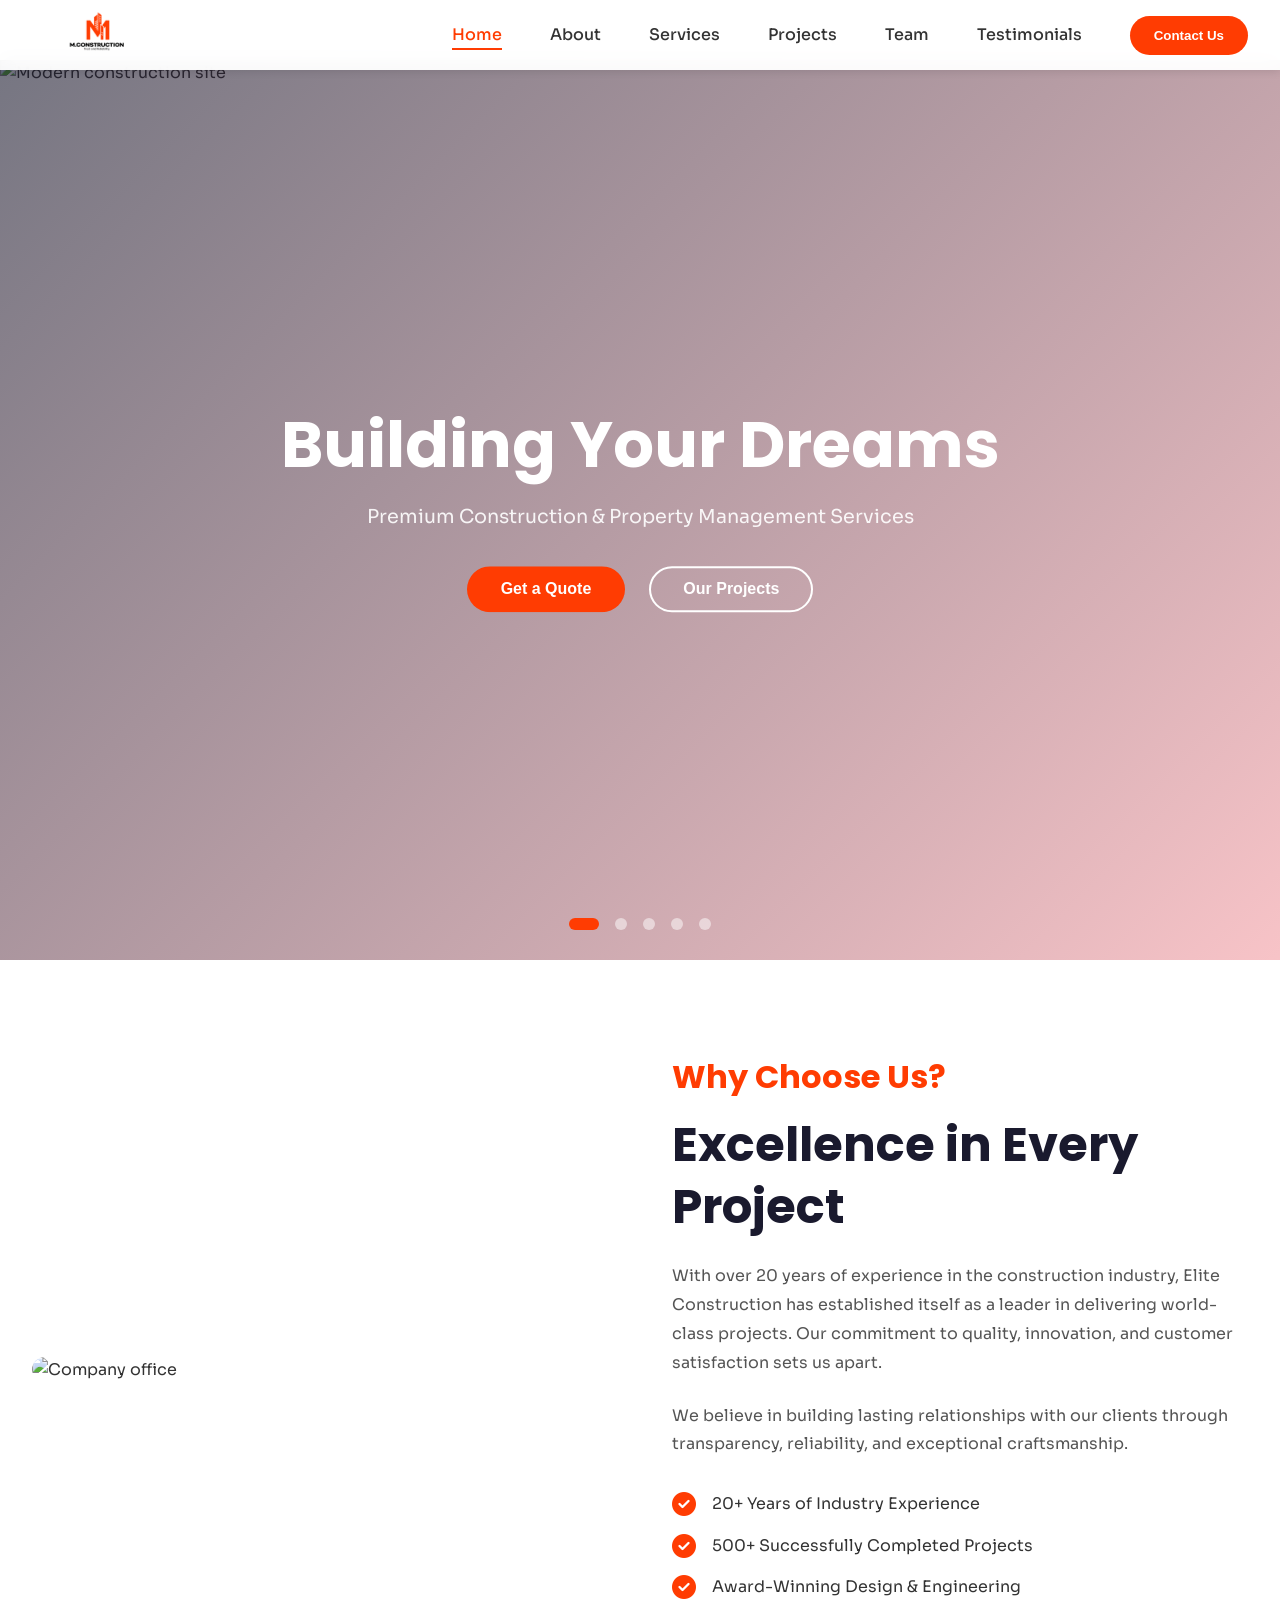
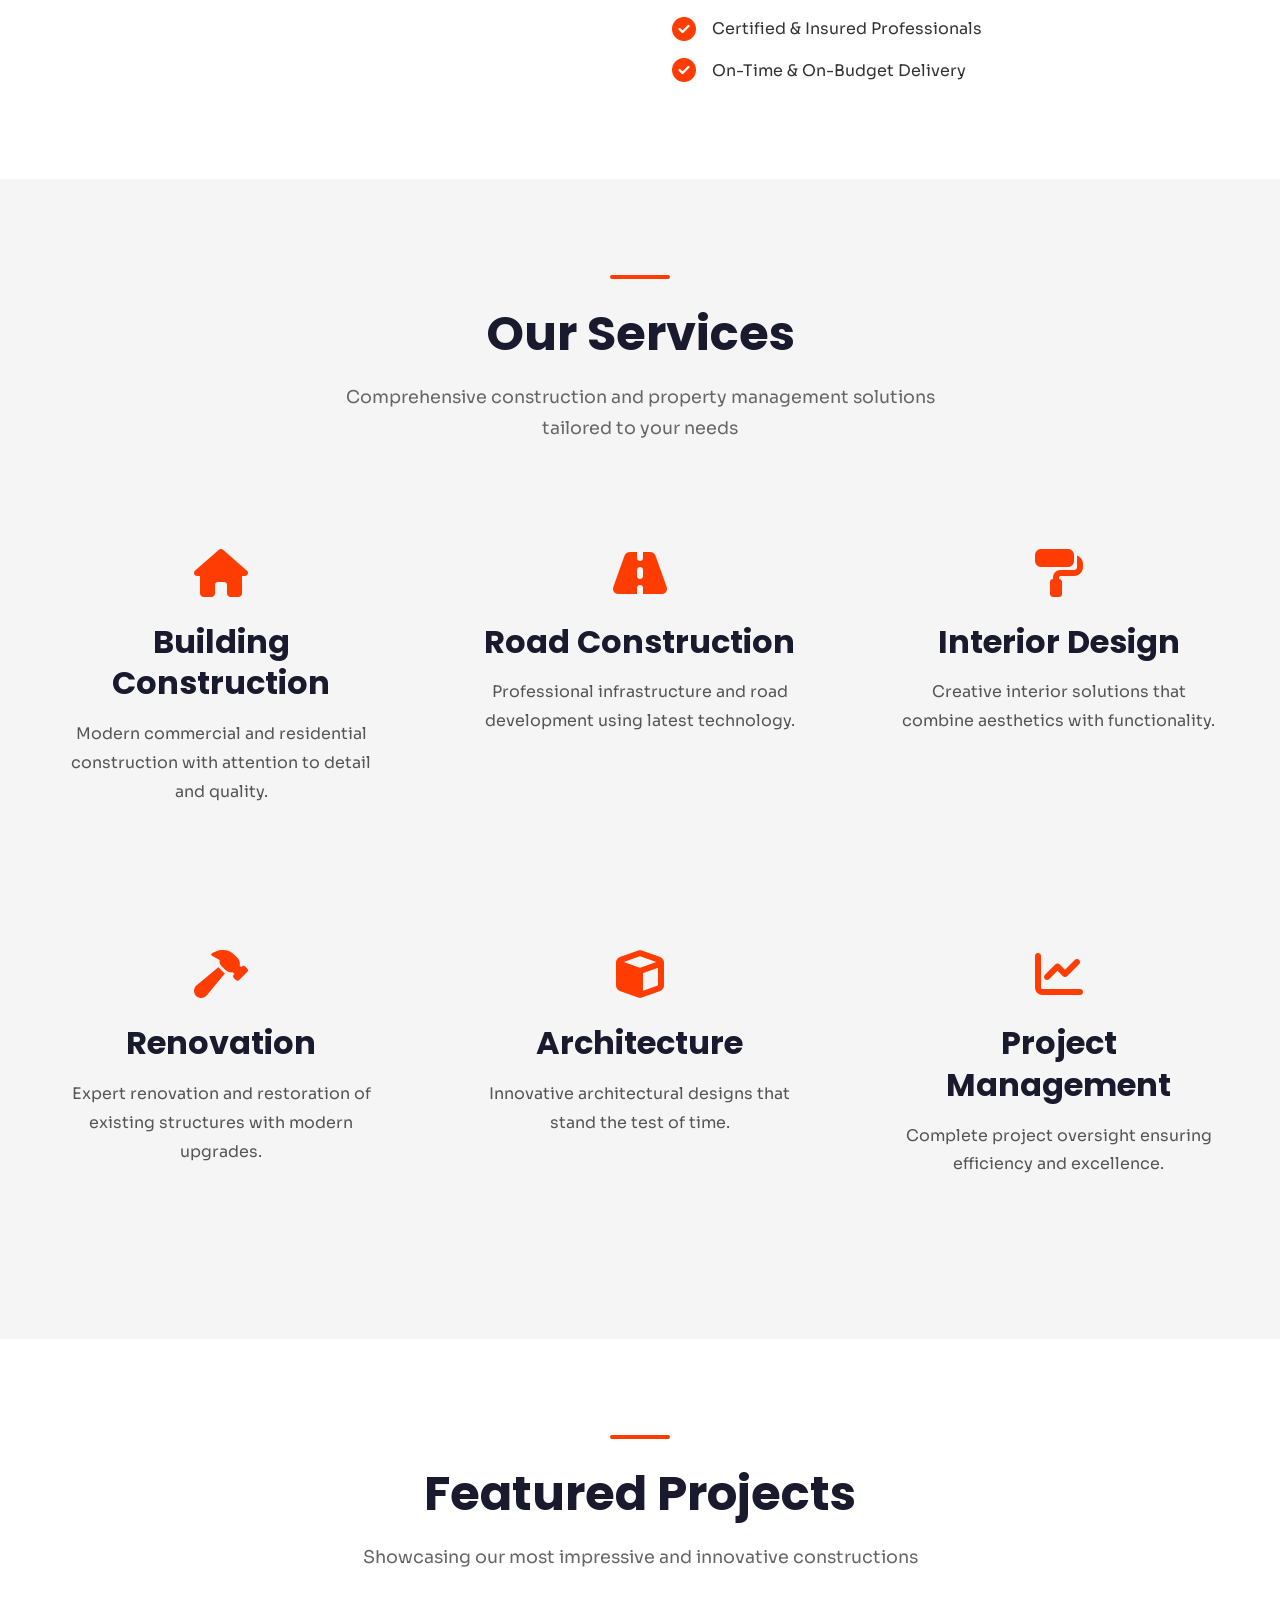
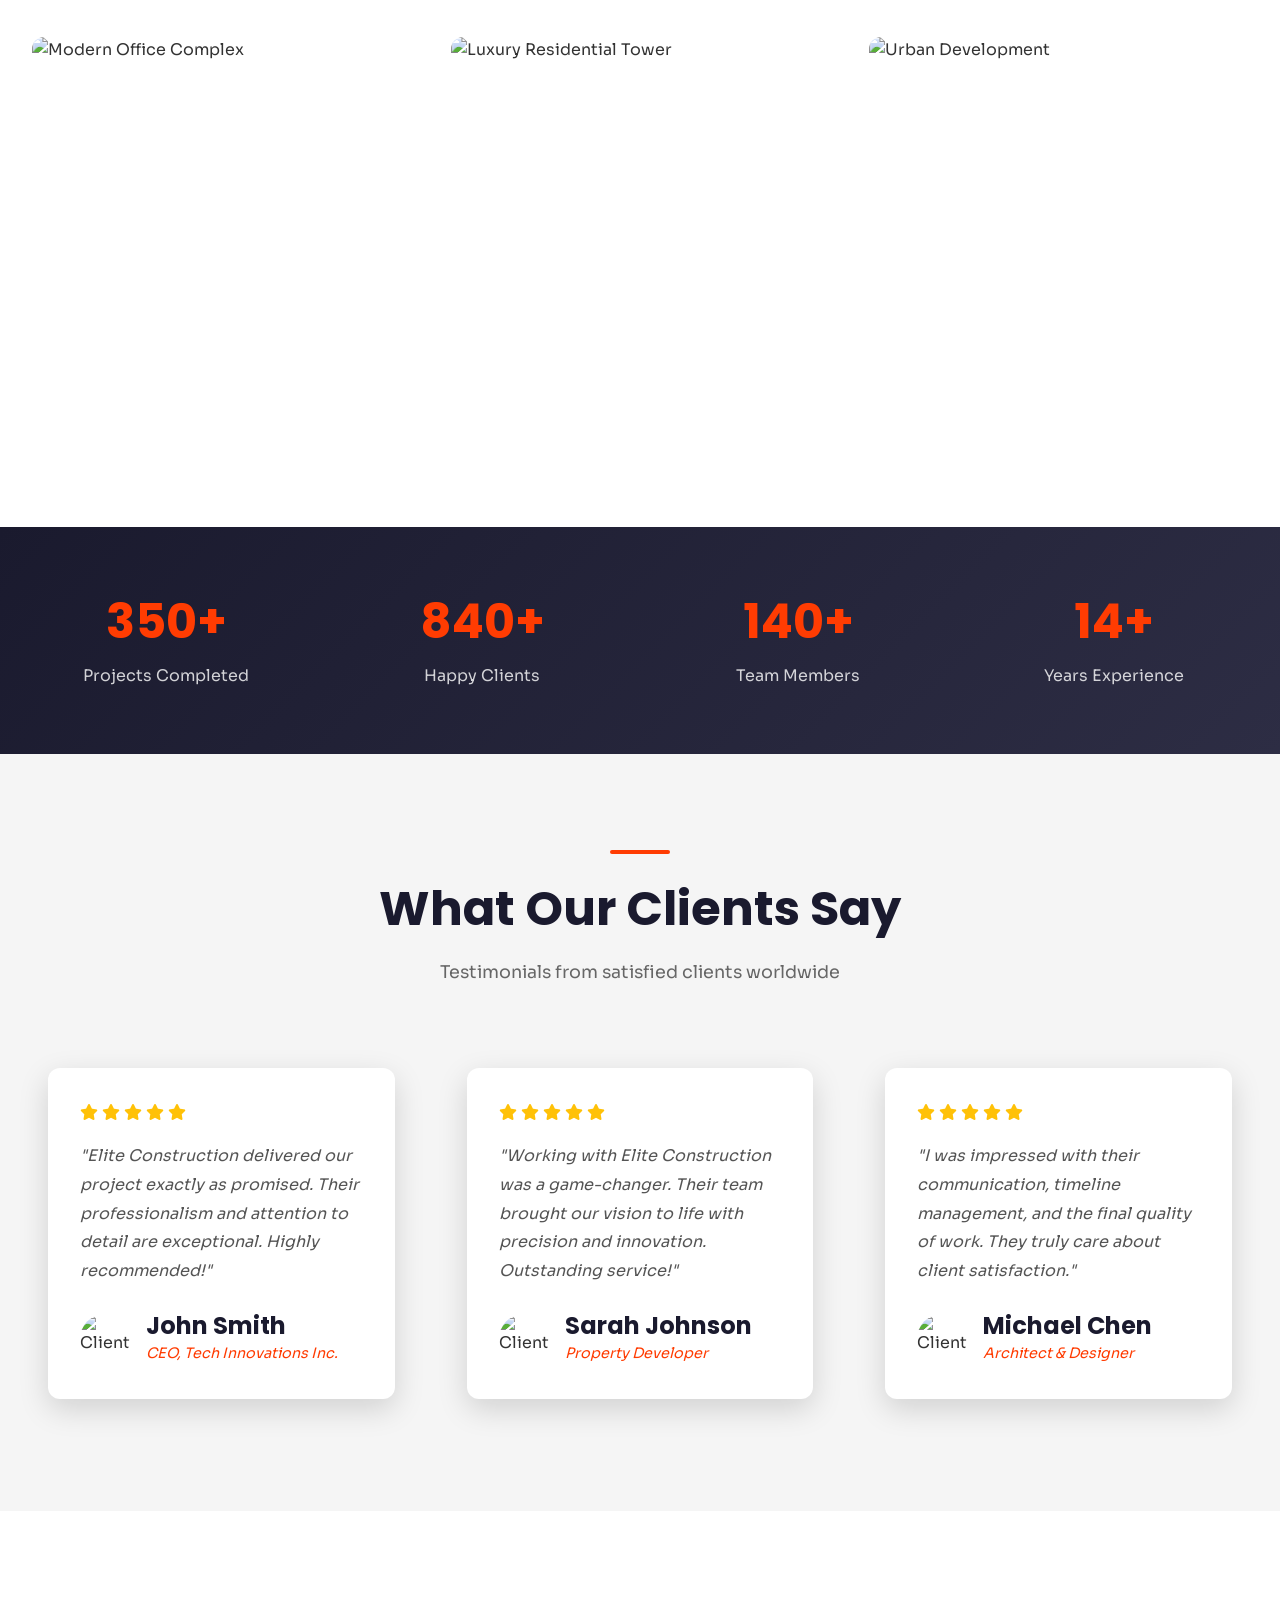
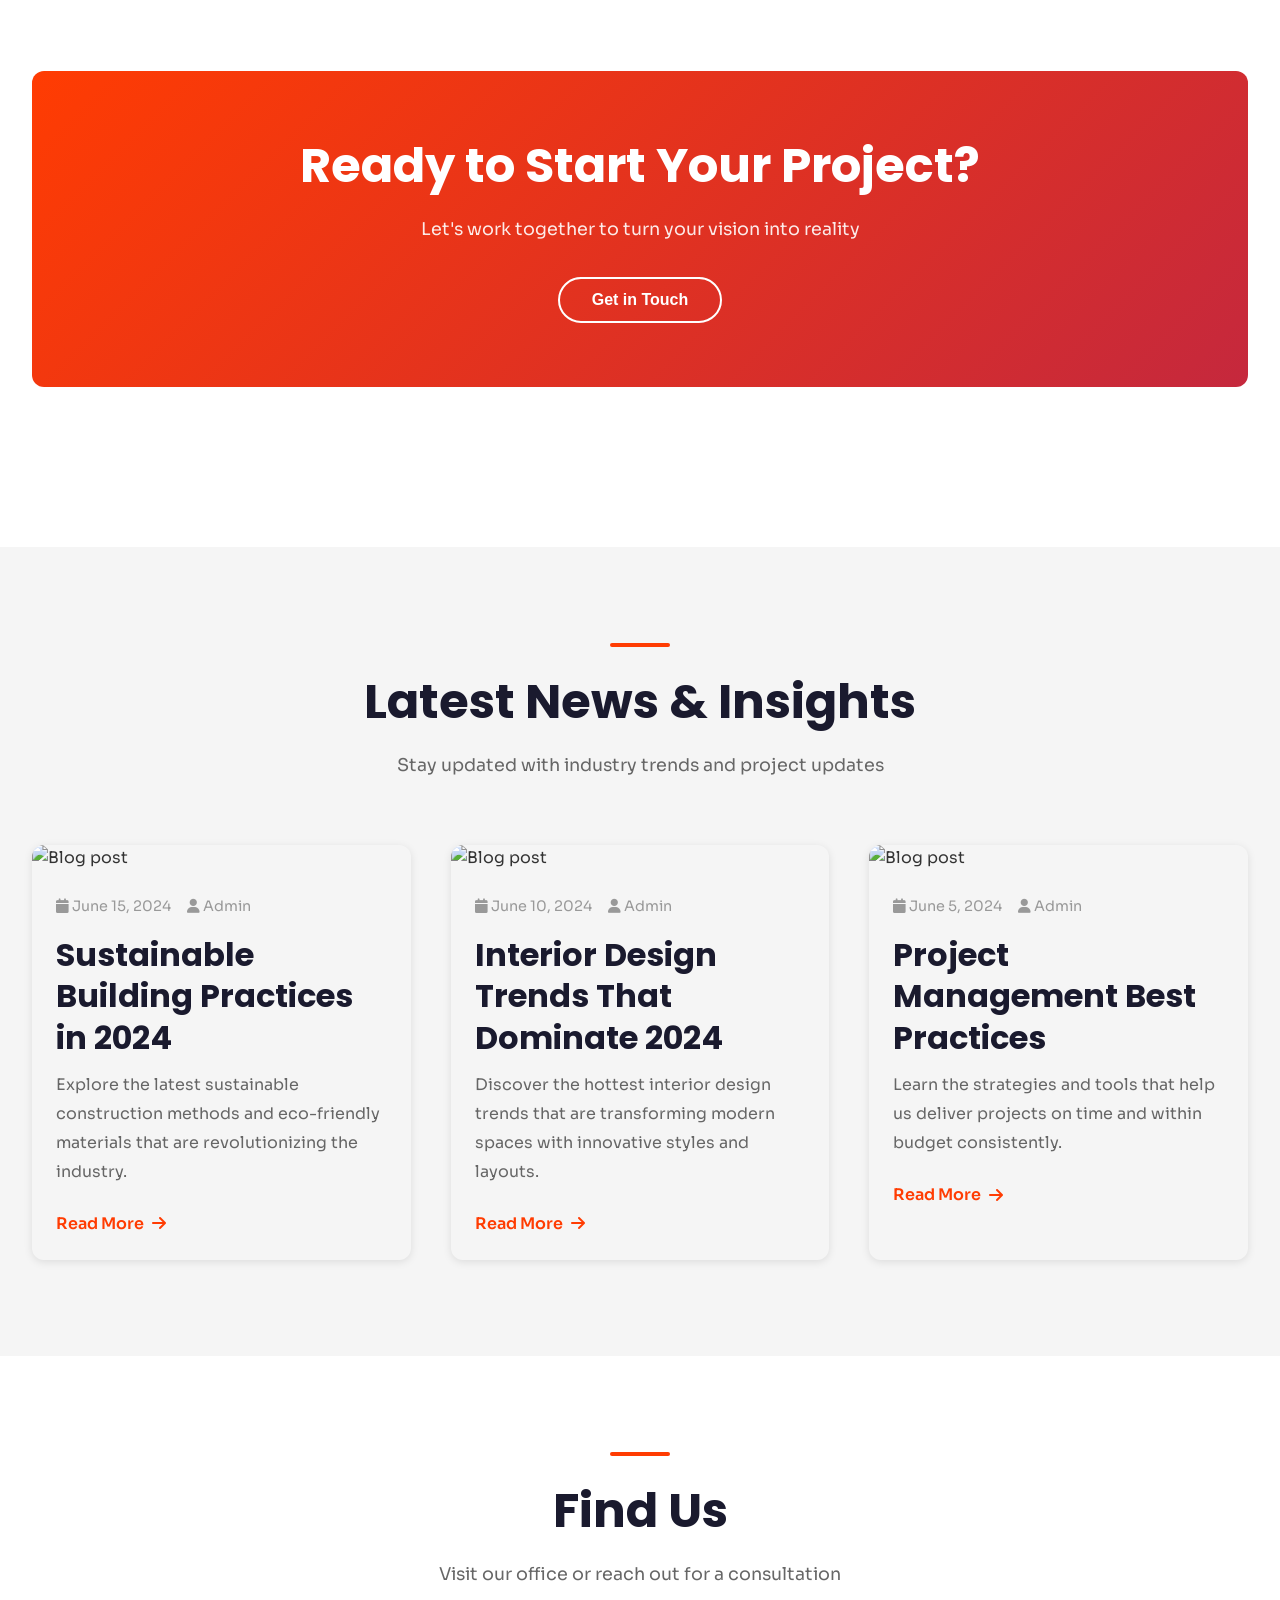
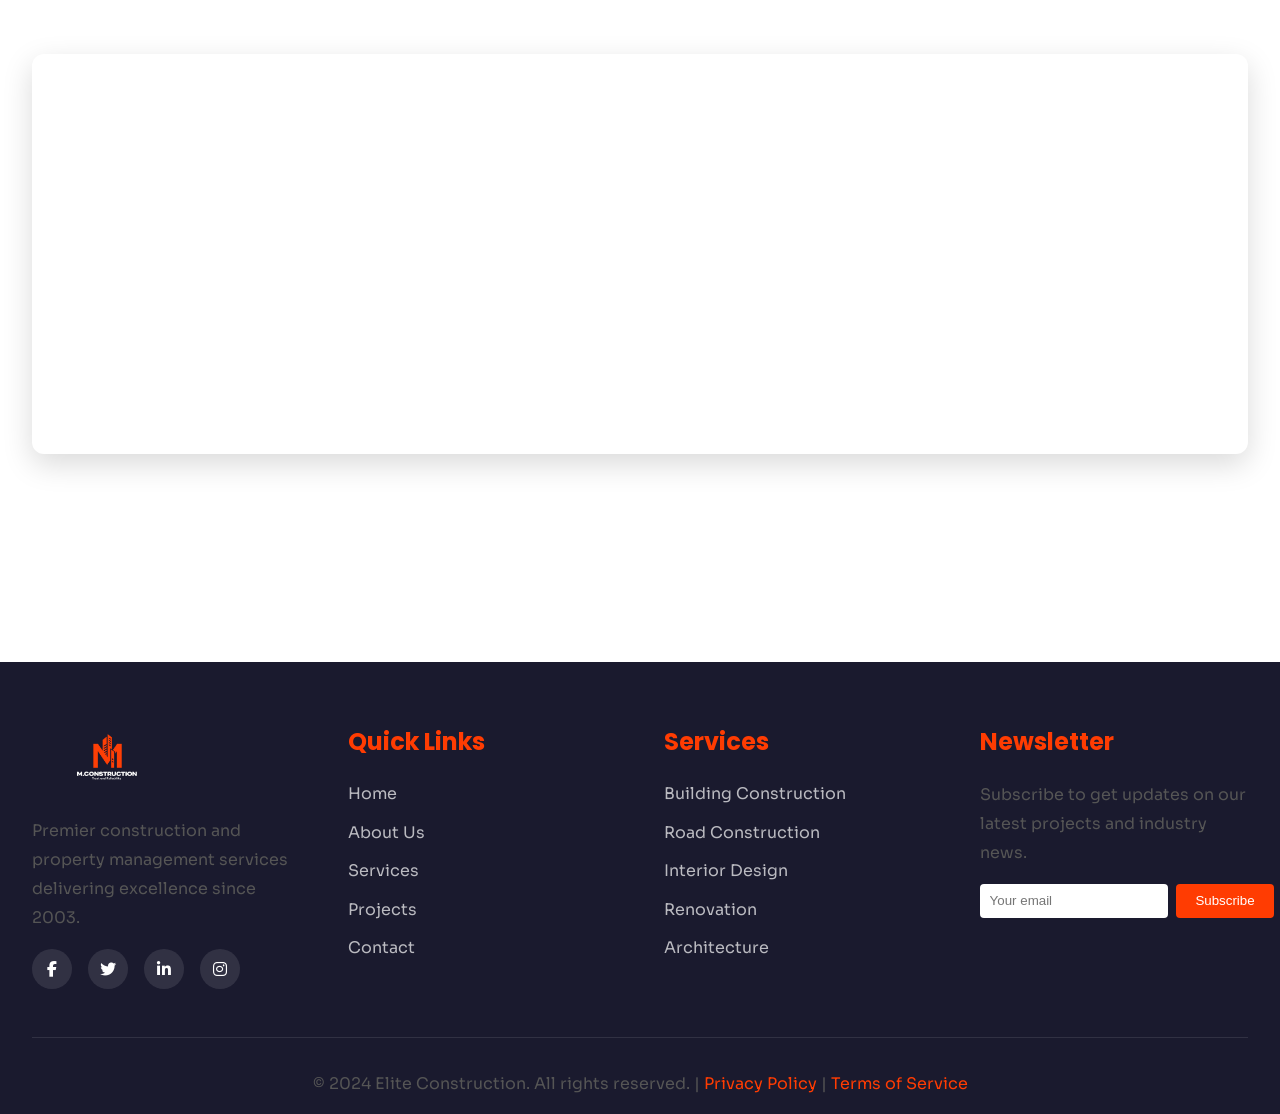
==== index.html @ fd5c70bb "Building a construction company website with a modern design and user-friendly interface. The websit" ====
﻿<!DOCTYPE html>
<html lang="en">
<head>
    <meta charset="UTF-8">
    <meta name="viewport" content="width=device-width, initial-scale=1.0">
    <meta name="description" content="Elite Construction - Premier Construction & Property Management Services">
    <meta name="theme-color" content="#E63946">
    <title>Elite Construction - Premium Building Solutions</title>
    <link rel="preconnect" href="https://fonts.googleapis.com">
    <link rel="preconnect" href="https://fonts.gstatic.com" crossorigin>
    <link href="https://fonts.googleapis.com/css2?family=Poppins:wght@300;400;500;600;700;800&family=Sora:wght@400;500;600;700&display=swap" rel="stylesheet">
    <link rel="stylesheet" href="https://cdnjs.cloudflare.com/ajax/libs/font-awesome/6.4.0/css/all.min.css">
    <link rel="stylesheet" href="css/styles.css">

</head>
<body>
    <!-- Preloader -->
    <div class="preloader">
        <div class="preloader-content">
            <div class="loader"></div>
            <p style="color: var(--primary-color); font-weight: 600;">MConstruction</p>
        </div>
    </div>

    <!-- Navigation -->
    <nav class="navbar">
        <div class="navbar-container">
            <a href="index.html" class="brand-logo" data-page="home" onclick="goToPage('home'); return false;" aria-label="Go to homepage">
                <img class="brand-logo__image" src="images/mconstruction-logo-black.png" alt="Elite Construction Logo">
            </a>
            <ul class="nav-menu" id="navMenu">
                <li><a href="index.html" class="nav-link active" data-page="home" onclick="goToPage('home'); return false;">Home</a></li>
                <li><a href="about.html" class="nav-link" data-page="about" onclick="goToPage('about'); return false;">About</a></li>
                <li><a href="services.html" class="nav-link" data-page="services" onclick="goToPage('services'); return false;">Services</a></li>
                <li><a href="projects.html" class="nav-link" data-page="projects" onclick="goToPage('projects'); return false;">Projects</a></li>
                <li><a href="team.html" class="nav-link" data-page="team" onclick="goToPage('team'); return false;">Team</a></li>
                <li><a href="testimonials.html" class="nav-link" data-page="testimonials" onclick="goToPage('testimonials'); return false;">Testimonials</a></li>
                <li><button class="nav-btn" onclick="goToPage('contact')">Contact Us</button></li>
            </ul>
            <div class="hamburger" id="hamburger">
                <span></span>
                <span></span>
                <span></span>
            </div>
        </div>
    </nav>

    <!-- Home Page -->

    <div id="home" class="page active">
        <!-- Hero Section with Carousel -->
        <section class="hero">
            <div class="carousel">
                <div class="carousel-slide active">
                    <img src="https://images.unsplash.com/photo-1504917595217-e4dc5eda6122?w=1200&h=800&fit=crop" alt="Modern construction site">
                    <div class="carousel-overlay"></div>
                </div>
                <div class="carousel-slide">
                    <img src="https://images.unsplash.com/photo-1486406146926-c627a92ad1ab?w=1200&h=800&fit=crop" alt="Building exterior">
                    <div class="carousel-overlay"></div>
                </div>
                <div class="carousel-slide">
                    <img src="https://images.unsplash.com/photo-1454165804606-c3d57bc86b40?w=1200&h=800&fit=crop" alt="Interior design">
                    <div class="carousel-overlay"></div>
                </div>
                <div class="carousel-slide">
                    <img src="https://images.unsplash.com/photo-1504328345606-18bbc8c9d7d1?w=1200&h=800&fit=crop" alt="Road construction">
                    <div class="carousel-overlay"></div>
                </div>
                <div class="carousel-slide">
                    <img src="https://images.unsplash.com/photo-1581092918056-0c4c3acd3789?w=1200&h=800&fit=crop" alt="Project planning">
                    <div class="carousel-overlay"></div>
                </div>

                <div class="carousel-content">
                    <h1 id="heroTitle">Building Your Dreams</h1>
                    <p id="heroSubtitle">Premium Construction & Property Management Services</p>
                    <div class="carousel-buttons">
                        <button class="btn btn-primary" onclick="goToPage('contact')">Get a Quote</button>
                        <button class="btn btn-secondary" onclick="goToPage('projects')">Our Projects</button>
                    </div>
                </div>

                <div class="carousel-indicators">
                    <span class="indicator active" onclick="currentSlide(0)"></span>
                    <span class="indicator" onclick="currentSlide(1)"></span>
                    <span class="indicator" onclick="currentSlide(2)"></span>
                    <span class="indicator" onclick="currentSlide(3)"></span>
                    <span class="indicator" onclick="currentSlide(4)"></span>
                </div>
            </div>
        </section>

        <!-- About Section -->
        <section class="section">
            <div class="container">
                <div class="about-content reveal">
                    <div class="about-img">
                        <img src="https://images.unsplash.com/photo-1504384308090-c894fdcc538d?w=600&h=600&fit=crop" alt="Company office">
                    </div>
                    <div class="about-text">
                        <h3>Why Choose Us?</h3>
                        <h2>Excellence in Every Project</h2>
                        <p>With over 20 years of experience in the construction industry, Elite Construction has established itself as a leader in delivering world-class projects. Our commitment to quality, innovation, and customer satisfaction sets us apart.</p>
                        <p>We believe in building lasting relationships with our clients through transparency, reliability, and exceptional craftsmanship.</p>
                        <div class="feature-list">
                            <div class="feature-item">
                                <i class="fas fa-check-circle"></i>
                                <span>20+ Years of Industry Experience</span>
                            </div>
                            <div class="feature-item">
                                <i class="fas fa-check-circle"></i>
                                <span>500+ Successfully Completed Projects</span>
                            </div>
                            <div class="feature-item">
                                <i class="fas fa-check-circle"></i>
                                <span>Award-Winning Design & Engineering</span>
                            </div>
                            <div class="feature-item">
                                <i class="fas fa-check-circle"></i>
                                <span>Certified & Insured Professionals</span>
                            </div>
                            <div class="feature-item">
                                <i class="fas fa-check-circle"></i>
                                <span>On-Time & On-Budget Delivery</span>
                            </div>
                        </div>
                    </div>
                </div>
            </div>
        </section>

        <!-- Featured Services -->
        <section class="section" style="background: var(--gray-light);">
            <div class="container">
                <div class="section-title reveal">
                    <h2>Our Services</h2>
                    <p>Comprehensive construction and property management solutions tailored to your needs</p>
                </div>
                <div class="grid-3">
                    <div class="service-card reveal">
                        <i class="fas fa-home service-icon"></i>
                        <h3>Building Construction</h3>
                        <p>Modern commercial and residential construction with attention to detail and quality.</p>
                    </div>
                    <div class="service-card reveal">
                        <i class="fas fa-road service-icon"></i>
                        <h3>Road Construction</h3>
                        <p>Professional infrastructure and road development using latest technology.</p>
                    </div>
                    <div class="service-card reveal">
                        <i class="fas fa-paint-roller service-icon"></i>
                        <h3>Interior Design</h3>
                        <p>Creative interior solutions that combine aesthetics with functionality.</p>
                    </div>
                    <div class="service-card reveal">
                        <i class="fas fa-hammer service-icon"></i>
                        <h3>Renovation</h3>
                        <p>Expert renovation and restoration of existing structures with modern upgrades.</p>
                    </div>
                    <div class="service-card reveal">
                        <i class="fas fa-cube service-icon"></i>
                        <h3>Architecture</h3>
                        <p>Innovative architectural designs that stand the test of time.</p>
                    </div>
                    <div class="service-card reveal">
                        <i class="fas fa-chart-line service-icon"></i>
                        <h3>Project Management</h3>
                        <p>Complete project oversight ensuring efficiency and excellence.</p>
                    </div>
                </div>
            </div>
        </section>

        <!-- Featured Projects -->
        <section class="section">
            <div class="container">
                <div class="section-title reveal">
                    <h2>Featured Projects</h2>
                    <p>Showcasing our most impressive and innovative constructions</p>
                </div>
                <div class="grid-3 reveal">
                    <div class="project-item">
                        <img src="https://images.unsplash.com/photo-1486325212027-8081e485255e?w=400&h=300&fit=crop" alt="Modern Office Complex">
                        <div class="project-overlay">
                            <h3>Modern Office Complex</h3>
                            <p>State-of-the-art commercial building</p>
                            <a href="#" class="project-btn" onclick="openProjectModal('Modern Office Complex', 'https://images.unsplash.com/photo-1486325212027-8081e485255e?w=800&h=600&fit=crop', 'A stunning 50-story commercial complex featuring modern architecture and sustainable design. Completed in 2023.'); return false;">View Details</a>
                        </div>
                    </div>
                    <div class="project-item">
                        <img src="https://images.unsplash.com/photo-1495521821757-a1efb6729352?w=400&h=300&fit=crop" alt="Luxury Residential Tower">
                        <div class="project-overlay">
                            <h3>Luxury Residential Tower</h3>
                            <p>Premium living spaces with world-class amenities</p>
                            <a href="#" class="project-btn" onclick="openProjectModal('Luxury Residential Tower', 'https://images.unsplash.com/photo-1495521821757-a1efb6729352?w=800&h=600&fit=crop', 'An exquisite 35-story residential tower featuring 250 luxury apartments with premium finishes and amenities. Completed in 2023.'); return false;">View Details</a>
                        </div>
                    </div>
                    <div class="project-item">
                        <img src="https://images.unsplash.com/photo-1577010748066-2e0e3f41c580?w=400&h=300&fit=crop" alt="Urban Development">
                        <div class="project-overlay">
                            <h3>Urban Development Zone</h3>
                            <p>Mixed-use development transforming the city</p>
                            <a href="#" class="project-btn" onclick="openProjectModal('Urban Development Zone', 'https://images.unsplash.com/photo-1577010748066-2e0e3f41c580?w=800&h=600&fit=crop', 'A comprehensive urban development project featuring retail, residential, and office spaces. A landmark transformation of the city center. Completed in 2023.'); return false;">View Details</a>
                        </div>
                    </div>
                </div>
                <div class="text-center mt-3 reveal">
                    <button class="btn btn-primary" onclick="goToPage('projects')">View All Projects</button>
                </div>
            </div>
        </section>

        <!-- Statistics Section -->
        <section class="stats">
            <div class="container">
                <div class="stats-grid">
                    <div class="stat-item reveal">
                        <h3><span class="counter" data-target="500">0</span>+</h3>
                        <p>Projects Completed</p>
                    </div>
                    <div class="stat-item reveal">
                        <h3><span class="counter" data-target="1200">0</span>+</h3>
                        <p>Happy Clients</p>
                    </div>
                    <div class="stat-item reveal">
                        <h3><span class="counter" data-target="200">0</span>+</h3>
                        <p>Team Members</p>
                    </div>
                    <div class="stat-item reveal">
                        <h3><span class="counter" data-target="20">0</span>+</h3>
                        <p>Years Experience</p>
                    </div>
                </div>
            </div>
        </section>

        <!-- Testimonials -->
        <section class="section" style="background: var(--gray-light);">
            <div class="container">
                <div class="section-title reveal">
                    <h2>What Our Clients Say</h2>
                    <p>Testimonials from satisfied clients worldwide</p>
                </div>
                <div class="grid-3 reveal">
                    <div class="testimonial-card">
                        <div class="stars">
                            <i class="fas fa-star"></i>
                            <i class="fas fa-star"></i>
                            <i class="fas fa-star"></i>
                            <i class="fas fa-star"></i>
                            <i class="fas fa-star"></i>
                        </div>
                        <p>"Elite Construction delivered our project exactly as promised. Their professionalism and attention to detail are exceptional. Highly recommended!"</p>
                        <div class="testimonial-author">
                            <img src="https://i.pravatar.cc/50?img=1" alt="Client" class="testimonial-avatar">
                            <div class="testimonial-info">
                                <h4>John Smith</h4>
                                <p>CEO, Tech Innovations Inc.</p>
                            </div>
                        </div>
                    </div>
                    <div class="testimonial-card">
                        <div class="stars">
                            <i class="fas fa-star"></i>
                            <i class="fas fa-star"></i>
                            <i class="fas fa-star"></i>
                            <i class="fas fa-star"></i>
                            <i class="fas fa-star"></i>
                        </div>
                        <p>"Working with Elite Construction was a game-changer. Their team brought our vision to life with precision and innovation. Outstanding service!"</p>
                        <div class="testimonial-author">
                            <img src="https://i.pravatar.cc/50?img=2" alt="Client" class="testimonial-avatar">
                            <div class="testimonial-info">
                                <h4>Sarah Johnson</h4>
                                <p>Property Developer</p>
                            </div>
                        </div>
                    </div>
                    <div class="testimonial-card">
                        <div class="stars">
                            <i class="fas fa-star"></i>
                            <i class="fas fa-star"></i>
                            <i class="fas fa-star"></i>
                            <i class="fas fa-star"></i>
                            <i class="fas fa-star"></i>
                        </div>
                        <p>"I was impressed with their communication, timeline management, and the final quality of work. They truly care about client satisfaction."</p>
                        <div class="testimonial-author">
                            <img src="https://i.pravatar.cc/50?img=3" alt="Client" class="testimonial-avatar">
                            <div class="testimonial-info">
                                <h4>Michael Chen</h4>
                                <p>Architect & Designer</p>
                            </div>
                        </div>
                    </div>
                </div>
            </div>
        </section>

        <!-- CTA Banner -->
        <section class="section">
            <div class="container">
                <div class="cta-banner reveal">
                    <h2>Ready to Start Your Project?</h2>
                    <p>Let's work together to turn your vision into reality</p>
                    <button class="btn btn-secondary" onclick="goToPage('contact')">Get in Touch</button>
                </div>
            </div>
        </section>

        <!-- Latest Blog Posts -->
        <section class="section" style="background: var(--gray-light);">
            <div class="container">
                <div class="section-title reveal">
                    <h2>Latest News & Insights</h2>
                    <p>Stay updated with industry trends and project updates</p>
                </div>
                <div class="grid-3 reveal">
                    <div class="blog-card">
                        <img src="https://images.unsplash.com/photo-1504384308090-c894fdcc538d?w=400&h=200&fit=crop" alt="Blog post" class="blog-img">
                        <div class="blog-content">
                            <div class="blog-meta">
                                <span><i class="fas fa-calendar"></i> June 15, 2024</span>
                                <span><i class="fas fa-user"></i> Admin</span>
                            </div>
                            <h3>Sustainable Building Practices in 2024</h3>
                            <p>Explore the latest sustainable construction methods and eco-friendly materials that are revolutionizing the industry.</p>
                            <a href="blog.html" class="read-more" onclick="goToPage('blog'); return false;">Read More <i class="fas fa-arrow-right"></i></a>
                        </div>
                    </div>
                    <div class="blog-card">
                        <img src="https://images.unsplash.com/photo-1454165804606-c3d57bc86b40?w=400&h=200&fit=crop" alt="Blog post" class="blog-img">
                        <div class="blog-content">
                            <div class="blog-meta">
                                <span><i class="fas fa-calendar"></i> June 10, 2024</span>
                                <span><i class="fas fa-user"></i> Admin</span>
                            </div>
                            <h3>Interior Design Trends That Dominate 2024</h3>
                            <p>Discover the hottest interior design trends that are transforming modern spaces with innovative styles and layouts.</p>
                            <a href="blog.html" class="read-more" onclick="goToPage('blog'); return false;">Read More <i class="fas fa-arrow-right"></i></a>
                        </div>
                    </div>
                    <div class="blog-card">
                        <img src="https://images.unsplash.com/photo-1486406146926-c627a92ad1ab?w=400&h=200&fit=crop" alt="Blog post" class="blog-img">
                        <div class="blog-content">
                            <div class="blog-meta">
                                <span><i class="fas fa-calendar"></i> June 5, 2024</span>
                                <span><i class="fas fa-user"></i> Admin</span>
                            </div>
                            <h3>Project Management Best Practices</h3>
                            <p>Learn the strategies and tools that help us deliver projects on time and within budget consistently.</p>
                            <a href="blog.html" class="read-more" onclick="goToPage('blog'); return false;">Read More <i class="fas fa-arrow-right"></i></a>
                        </div>
                    </div>
                </div>
            </div>
        </section>

        <!-- Google Maps -->
        <section class="section">
            <div class="container">
                <div class="section-title reveal">
                    <h2>Find Us</h2>
                    <p>Visit our office or reach out for a consultation</p>
                </div>
                <div style="border-radius: 12px; overflow: hidden; box-shadow: var(--shadow-md); height: 400px; margin-bottom: 3rem;" class="reveal">
                    <iframe src="https://www.google.com/maps/embed?pb=!1m18!1m12!1m3!1d3153.8354345094707!2d-122.41941592346883!3d37.77492857123166!2m3!1f0!2f0!3f0!3m2!1i1024!2i768!4f13.1!3m3!1m2!1s0x80858064f1c6e05b%3A0xf1f8f8f8f8f8f8f8!2sSan%20Francisco%2C%20CA!5e0!3m2!1sen!2sus!4v1234567890" width="100%" height="100%" style="border:none;" allowFullScreen="" loading="lazy"></iframe>
                </div>
            </div>
        </section>
    </div>

    <!-- Footer -->

    <footer class="footer">
        <div class="container">
            <div class="footer-content">
                <div class="footer-section">
                    <a href="index.html" class="footer-logo" onclick="goToPage('home'); return false;" aria-label="Go to homepage">
                        <img class="footer-logo__image" src="images/mconstruction-logo-white.png" alt="Elite Construction Logo">
                    </a>
                    <p>Premier construction and property management services delivering excellence since 2003.</p>
                    <div class="social-links">
                        <a href="#" title="Facebook"><i class="fab fa-facebook-f"></i></a>
                        <a href="#" title="Twitter"><i class="fab fa-twitter"></i></a>
                        <a href="#" title="LinkedIn"><i class="fab fa-linkedin-in"></i></a>
                        <a href="#" title="Instagram"><i class="fab fa-instagram"></i></a>
                    </div>
                </div>

                <div class="footer-section">
                    <h4>Quick Links</h4>
                    <ul>
                        <li><a href="index.html" onclick="goToPage('home'); return false;">Home</a></li>
                        <li><a href="about.html" onclick="goToPage('about'); return false;">About Us</a></li>
                        <li><a href="services.html" onclick="goToPage('services'); return false;">Services</a></li>
                        <li><a href="projects.html" onclick="goToPage('projects'); return false;">Projects</a></li>
                        <li><a href="contact.html" onclick="goToPage('contact'); return false;">Contact</a></li>
                    </ul>
                </div>

                <div class="footer-section">
                    <h4>Services</h4>
                    <ul>
                        <li><a href="#">Building Construction</a></li>
                        <li><a href="#">Road Construction</a></li>
                        <li><a href="#">Interior Design</a></li>
                        <li><a href="#">Renovation</a></li>
                        <li><a href="#">Architecture</a></li>
                    </ul>
                </div>

                <div class="footer-section">
                    <h4>Newsletter</h4>
                    <p>Subscribe to get updates on our latest projects and industry news.</p>
                    <form onsubmit="submitNewsletter(event)" style="display: flex; gap: 0.5rem; margin-top: 1rem;">
                        <input type="email" placeholder="Your email" required style="flex: 1; padding: 0.6rem; border: none; border-radius: 4px;">
                        <button type="submit" style="background: var(--primary-color); color: white; border: none; padding: 0.6rem 1.2rem; border-radius: 4px; cursor: pointer; transition: var(--transition);" onmouseover="this.transform='scale(1.05)'" onmouseout="this.transform='scale(1)'">Subscribe</button>
                    </form>
                </div>
            </div>

            <div class="footer-bottom">
                <p>&copy; 2024 Elite Construction. All rights reserved. | <a href="#" style="color: var(--primary-color); text-decoration: none;">Privacy Policy</a> | <a href="#" style="color: var(--primary-color); text-decoration: none;">Terms of Service</a></p>
            </div>
        </div>
    </footer>

    <!-- Project Modal -->
    <div id="projectModal" class="modal">
        <div class="modal-content">
            <div class="modal-header">
                <h2 id="modalTitle">Project Title</h2>
                <button class="modal-close" onclick="closeProjectModal()">Ã—</button>
            </div>
            <div class="modal-body">
                <img id="modalImage" src="" alt="Project" style="width: 100%; border-radius: 8px; margin-bottom: 1.5rem;">
                <p id="modalDescription">Project description goes here.</p>
                <div style="display: flex; gap: 1rem; margin-top: 2rem;">
                    <button class="btn btn-primary" onclick="closeProjectModal()">Close</button>
                    <button class="btn btn-secondary" style="background: transparent; color: var(--primary-color); border-color: var(--primary-color);" onclick="goToPage('contact'); closeProjectModal();">Get Quote</button>
                </div>
            </div>
        </div>
    </div>

    <!-- Back to Top Button -->
    <div class="back-to-top" onclick="scrollToTop()">
        <i class="fas fa-chevron-up"></i>
    </div>

    <script src="js/script.js"></script>
</body>
</html>
---- css/styles.css ----
﻿* {
            margin: 0;
            padding: 0;
            box-sizing: border-box;
        }

        :root {
            --primary-color: #FF3C02;
            --dark-color: #1a1a2e;
            --light-color: #ffffff;
            --gray-light: #f5f5f5;
            --gray-dark: #333333;
            --accent-color: #00d4ff;
            --shadow-sm: 0 2px 8px rgba(0,0,0,0.1);
            --shadow-md: 0 10px 30px rgba(0,0,0,0.15);
            --shadow-lg: 0 20px 50px rgba(0,0,0,0.2);
            --transition: all 0.3s cubic-bezier(0.4, 0, 0.2, 1);
        }

        html {
            scroll-behavior: smooth;
        }

        body {
            font-family: 'Sora', sans-serif;
            color: var(--gray-dark);
            background-color: var(--light-color);
            overflow-x: hidden;
            line-height: 1.6;
        }

        /* Typography */
        h1, h2, h3, h4, h5, h6 {
            font-family: 'Poppins', sans-serif;
            font-weight: 700;
            line-height: 1.3;
        }

        h1 { font-size: clamp(2.5rem, 8vw, 4rem); }
        h2 { font-size: clamp(2rem, 6vw, 3rem); }
        h3 { font-size: clamp(1.5rem, 4vw, 2rem); }
        h4 { font-size: 1.5rem; }
        h5 { font-size: 1.25rem; }
        h6 { font-size: 1rem; }

        p {
            font-size: 1rem;
            line-height: 1.8;
            color: #555;
        }

        /* Loading Preloader */
        .preloader {
            position: fixed;
            top: 0;
            left: 0;
            width: 100%;
            height: 100%;
            background: var(--light-color);
            display: flex;
            align-items: center;
            justify-content: center;
            z-index: 9999;
            animation: fadeOut 0.5s ease-in-out 1.5s forwards;
        }

        .preloader-content {
            text-align: center;
        }

        .loader {
            width: 60px;
            height: 60px;
            border: 4px solid var(--gray-light);
            border-top-color: var(--primary-color);
            border-radius: 50%;
            animation: spin 1s linear infinite;
            margin: 0 auto 20px;
        }

        @keyframes spin {
            to { transform: rotate(360deg); }
        }

        @keyframes fadeOut {
            to {
                opacity: 0;
                visibility: hidden;
            }
        }

        /* Navbar */
        .navbar {
            position: fixed;
            top: 0;
            left: 0;
            width: 100%;
            background: rgba(255, 255, 255, 0.95);
            backdrop-filter: blur(10px);
            padding: 0;
            z-index: 1000;
            box-shadow: var(--shadow-sm);
            transition: var(--transition);
        }

        .navbar.scrolled {
            background: rgba(255, 255, 255, 0.98);
            /* padding: 0.2rem 0; */
            box-shadow: var(--shadow-md);
        }

        .navbar-container {
            max-width: 1400px;
            margin: 0 auto;
            padding: 0 2rem;
            display: flex;
            justify-content: space-between;
            align-items: center;
        }

        .brand-logo {
            width: 130px;
            min-height: 70px;
            display: flex;
            align-items: center;
            justify-content: center;
            flex-shrink: 0;
            cursor: pointer;
            text-decoration: none;
            transition: var(--transition);
        }

        .brand-logo:hover {
            transform: translateY(-2px);
        }

        .brand-logo__image {
            display: block;
            width: 100%;
            max-width: 118px;
            max-height: 58px;
            object-fit: contain;
        }

        .nav-menu {
            display: flex;
            list-style: none;
            gap: 3rem;
            align-items: center;
        }

        .nav-link {
            text-decoration: none;
            color: var(--gray-dark);
            font-weight: 500;
            position: relative;
            transition: var(--transition);
        }

        .nav-link::after {
            content: '';
            position: absolute;
            bottom: -5px;
            left: 0;
            width: 0;
            height: 2px;
            background: var(--primary-color);
            transition: width 0.3s ease;
        }

        .nav-link:hover,
        .nav-link.active {
            color: var(--primary-color);
        }

        .nav-link.active::after,
        .nav-link:hover::after {
            width: 100%;
        }

        .nav-btn {
            background: var(--primary-color);
            color: white;
            padding: 0.75rem 1.5rem;
            border-radius: 50px;
            text-decoration: none;
            font-weight: 600;
            transition: var(--transition);
            border: none;
            cursor: pointer;
        }

        .nav-btn:hover {
            transform: translateY(-2px);
            box-shadow: 0 10px 25px rgba(230, 57, 70, 0.3);
        }

        .hamburger {
            display: none;
            flex-direction: column;
            cursor: pointer;
            gap: 0.5rem;
        }

        .hamburger span {
            width: 25px;
            height: 3px;
            background: var(--gray-dark);
            border-radius: 2px;
            transition: var(--transition);
        }

        .hamburger.active span:nth-child(1) {
            transform: rotate(45deg) translate(8px, 8px);
        }

        .hamburger.active span:nth-child(2) {
            opacity: 0;
        }

        .hamburger.active span:nth-child(3) {
            transform: rotate(-45deg) translate(7px, -7px);
        }

        /* Main Sections */
        .page {
            display: none;
            animation: fadeIn 0.5s ease-in;
        }

        .page.active {
            display: block;
        }

        @keyframes fadeIn {
            from { opacity: 0; }
            to { opacity: 1; }
        }

        /* Hero Section */
        .hero {
            position: relative;
            height: 100vh;
            overflow: hidden;
            margin-top: 60px;
        }

        .carousel {
            position: relative;
            width: 100%;
            height: 100%;
        }

        .carousel-slide {
            position: absolute;
            width: 100%;
            height: 100%;
            opacity: 0;
            transition: opacity 0.8s ease-in-out;
        }

        .carousel-slide.active {
            opacity: 1;
        }

        .carousel-slide img {
            width: 100%;
            height: 100%;
            object-fit: cover;
        }

        .carousel-overlay {
            position: absolute;
            top: 0;
            left: 0;
            width: 100%;
            height: 100%;
            background: linear-gradient(135deg, rgba(26, 26, 46, 0.6) 0%, rgba(230, 57, 70, 0.3) 100%);
        }

        .carousel-content {
            position: absolute;
            top: 50%;
            left: 50%;
            transform: translate(-50%, -50%);
            text-align: center;
            color: white;
            width: 90%;
            max-width: 800px;
            z-index: 10;
            animation: slideUp 0.8s ease-out;
        }

        @keyframes slideUp {
            from {
                opacity: 0;
                transform: translate(-50%, -40%);
            }
            to {
                opacity: 1;
                transform: translate(-50%, -50%);
            }
        }

        .carousel-content h1 {
            color: white;
            margin-bottom: 1rem;
            font-size: clamp(2rem, 8vw, 4rem);
            line-height: 1.2;
        }

        .carousel-content p {
            color: rgba(255, 255, 255, 0.9);
            font-size: 1.2rem;
            margin-bottom: 2rem;
        }

        .carousel-buttons {
            display: flex;
            gap: 1.5rem;
            justify-content: center;
            flex-wrap: wrap;
        }

        .btn {
            padding: 0.75rem 2rem;
            border-radius: 50px;
            text-decoration: none;
            font-weight: 600;
            transition: var(--transition);
            border: 2px solid transparent;
            cursor: pointer;
            font-size: 1rem;
            display: inline-block;
        }

        .btn-primary {
            background: var(--primary-color);
            color: white;
        }

        .btn-primary:hover {
            transform: translateY(-3px);
            box-shadow: 0 15px 35px rgba(230, 57, 70, 0.4);
        }

        .btn-secondary {
            background: transparent;
            color: white;
            border-color: white;
        }

        .btn-secondary:hover {
            background: white;
            color: var(--primary-color);
        }

        .carousel-indicators {
            position: absolute;
            bottom: 30px;
            left: 50%;
            transform: translateX(-50%);
            display: flex;
            gap: 1rem;
            z-index: 10;
        }

        .indicator {
            width: 12px;
            height: 12px;
            border-radius: 50%;
            background: rgba(255, 255, 255, 0.5);
            cursor: pointer;
            transition: var(--transition);
        }

        .indicator.active {
            background: var(--primary-color);
            width: 30px;
            border-radius: 6px;
        }

        /* Container */
        .container {
            max-width: 1400px;
            margin: 0 auto;
            padding: 0 2rem;
        }

        .section {
            padding: 6rem 0;
        }

        .section-title {
            text-align: center;
            margin-bottom: 4rem;
        }

        .section-title h2 {
            margin-bottom: 1rem;
            color: var(--dark-color);
        }

        .section-title p {
            font-size: 1.1rem;
            color: #666;
            max-width: 600px;
            margin: 0 auto;
        }

        .section-title::before {
            content: '';
            display: block;
            width: 60px;
            height: 4px;
            background: var(--primary-color);
            margin: 0 auto 1.5rem;
            border-radius: 2px;
        }

        /* Reveal Animation */
        .reveal {
            opacity: 0;
            transform: translateY(30px);
            transition: var(--transition);
        }

        .reveal.show {
            opacity: 1;
            transform: translateY(0);
        }

        /* Grid Layouts */
        .grid-2 {
            display: grid;
            grid-template-columns: repeat(auto-fit, minmax(300px, 1fr));
            gap: 2rem;
        }

        .grid-3 {
            display: grid;
            grid-template-columns: repeat(auto-fit, minmax(280px, 1fr));
            gap: 2.5rem;
        }

        .grid-4 {
            display: grid;
            grid-template-columns: repeat(auto-fit, minmax(250px, 1fr));
            gap: 2rem;
        }

        /* Cards */
        .card {
            background: var(--light-color);
            border-radius: 12px;
            overflow: hidden;
            box-shadow: var(--shadow-sm);
            transition: var(--transition);
        }

        .card:hover {
            transform: translateY(-5px);
            box-shadow: var(--shadow-lg);
        }

        .card-img {
            width: 100%;
            height: 250px;
            object-fit: cover;
            transition: var(--transition);
        }

        .card:hover .card-img {
            transform: scale(1.05);
        }

        .card-content {
            padding: 2rem;
        }

        .card-title {
            margin-bottom: 0.5rem;
            color: var(--dark-color);
        }

        .card-text {
            color: #666;
            margin-bottom: 1.5rem;
        }

        /* Service Cards */
        .service-card {
            text-align: center;
            padding: 2.5rem 2rem;
            border-radius: 12px;
            background: var(--gray-light);
            transition: var(--transition);
        }

        .service-card:hover {
            background: var(--light-color);
            box-shadow: var(--shadow-lg);
            transform: translateY(-8px);
        }

        .service-icon {
            font-size: 3rem;
            color: var(--primary-color);
            margin-bottom: 1.5rem;
            transition: var(--transition);
        }

        .service-card:hover .service-icon {
            transform: scale(1.1) rotate(5deg);
        }

        .service-card h3 {
            margin-bottom: 1rem;
            color: var(--dark-color);
        }

        .service-card p {
            margin-bottom: 1.5rem;
        }

        /* About Section */
        .about-content {
            display: grid;
            grid-template-columns: 1fr 1fr;
            gap: 4rem;
            align-items: center;
        }

        .about-img {
            position: relative;
            overflow: hidden;
            border-radius: 12px;
        }

        .about-img img {
            width: 100%;
            height: auto;
            display: block;
            border-radius: 12px;
        }

        .about-img::before {
            content: '';
            position: absolute;
            top: -50%;
            right: -50%;
            width: 300px;
            height: 300px;
            background: var(--primary-color);
            border-radius: 50%;
            opacity: 0.1;
            z-index: 0;
        }

        .about-text h3 {
            color: var(--primary-color);
            margin-bottom: 1rem;
        }

        .about-text h2 {
            margin-bottom: 1.5rem;
            color: var(--dark-color);
        }

        .about-text p {
            margin-bottom: 1.5rem;
        }

        .feature-list {
            display: flex;
            flex-direction: column;
            gap: 1rem;
            margin-top: 2rem;
        }

        .feature-item {
            display: flex;
            align-items: center;
            gap: 1rem;
        }

        .feature-item i {
            color: var(--primary-color);
            font-size: 1.5rem;
            flex-shrink: 0;
        }

        /* Stats Section */
        .stats {
            background: linear-gradient(135deg, var(--dark-color) 0%, #2d2d44 100%);
            color: white;
            padding: 4rem 0;
        }

        .stats-grid {
            display: grid;
            grid-template-columns: repeat(auto-fit, minmax(200px, 1fr));
            gap: 3rem;
            text-align: center;
        }

        .stat-item h3 {
            font-size: 3rem;
            margin-bottom: 0.5rem;
            color: var(--primary-color);
        }

        .stat-item p {
            color: rgba(255, 255, 255, 0.8);
        }

        .counter {
            font-size: 3rem;
            font-weight: 700;
            color: var(--primary-color);
        }

        /* Testimonials */
        .testimonial-card {
            background: var(--light-color);
            padding: 2rem;
            border-radius: 12px;
            box-shadow: var(--shadow-md);
            margin: 1rem;
        }

        .testimonial-card p {
            margin-bottom: 1.5rem;
            font-style: italic;
            color: #555;
        }

        .testimonial-author {
            display: flex;
            align-items: center;
            gap: 1rem;
        }

        .testimonial-avatar {
            width: 50px;
            height: 50px;
            border-radius: 50%;
            object-fit: cover;
        }

        .testimonial-info h4 {
            margin: 0;
            color: var(--dark-color);
        }

        .testimonial-info p {
            margin: 0;
            font-size: 0.9rem;
            color: var(--primary-color);
        }

        .stars {
            color: #ffc107;
            margin-bottom: 1rem;
        }

        /* Team */
        .team-card {
            text-align: center;
            transition: var(--transition);
        }

        .team-img {
            position: relative;
            overflow: hidden;
            border-radius: 12px;
            margin-bottom: 1.5rem;
            height: 300px;
        }

        .team-img img {
            width: 100%;
            height: 100%;
            object-fit: cover;
        }

        .team-img::after {
            content: '';
            position: absolute;
            top: 0;
            left: 0;
            width: 100%;
            height: 100%;
            background: linear-gradient(135deg, rgba(230, 57, 70, 0.8) 0%, transparent 100%);
            opacity: 0;
            transition: var(--transition);
        }

        .team-card:hover .team-img::after {
            opacity: 1;
        }

        .team-social {
            position: absolute;
            bottom: -50px;
            left: 50%;
            transform: translateX(-50%);
            display: flex;
            gap: 1rem;
            transition: var(--transition);
        }

        .team-card:hover .team-social {
            bottom: 20px;
        }

        .team-social a {
            width: 40px;
            height: 40px;
            background: white;
            border-radius: 50%;
            display: flex;
            align-items: center;
            justify-content: center;
            color: var(--primary-color);
            text-decoration: none;
            transition: var(--transition);
        }

        .team-social a:hover {
            background: var(--primary-color);
            color: white;
        }

        .team-card h4 {
            margin-bottom: 0.5rem;
            color: var(--dark-color);
        }

        .team-card p {
            color: var(--primary-color);
            font-weight: 600;
        }

        /* Projects Section */
        .filter-buttons {
            display: flex;
            justify-content: center;
            gap: 1rem;
            margin-bottom: 3rem;
            flex-wrap: wrap;
        }

        .filter-btn {
            background: var(--gray-light);
            color: var(--gray-dark);
            border: 2px solid transparent;
            padding: 0.6rem 1.5rem;
            border-radius: 50px;
            cursor: pointer;
            font-weight: 600;
            transition: var(--transition);
        }

        .filter-btn:hover,
        .filter-btn.active {
            background: var(--primary-color);
            color: white;
        }

        .project-item {
            position: relative;
            overflow: hidden;
            border-radius: 12px;
            height: 300px;
        }

        .project-item img {
            width: 100%;
            height: 100%;
            object-fit: cover;
            transition: var(--transition);
        }

        .project-overlay {
            position: absolute;
            top: 0;
            left: 0;
            width: 100%;
            height: 100%;
            background: rgba(26, 26, 46, 0.8);
            opacity: 0;
            transition: var(--transition);
            display: flex;
            align-items: center;
            justify-content: center;
            flex-direction: column;
            gap: 1rem;
        }

        .project-item:hover {
            transform: scale(1.05);
        }

        .project-item:hover .project-overlay {
            opacity: 1;
        }

        .project-overlay h3 {
            color: white;
            text-align: center;
        }

        .project-overlay p {
            color: rgba(255, 255, 255, 0.8);
            text-align: center;
        }

        .project-btn {
            background: var(--primary-color);
            color: white;
            padding: 0.6rem 1.5rem;
            border-radius: 50px;
            text-decoration: none;
            font-size: 0.9rem;
            transition: var(--transition);
        }

        .project-btn:hover {
            transform: scale(1.1);
        }

        /* Modal */
        .modal {
            display: none;
            position: fixed;
            top: 0;
            left: 0;
            width: 100%;
            height: 100%;
            background: rgba(0, 0, 0, 0.8);
            z-index: 5000;
            align-items: center;
            justify-content: center;
            animation: fadeIn 0.3s ease;
        }

        .modal.active {
            display: flex;
        }

        .modal-content {
            background: white;
            border-radius: 12px;
            max-width: 800px;
            width: 90%;
            max-height: 90vh;
            overflow-y: auto;
            animation: slideUp 0.3s ease;
        }

        .modal-header {
            padding: 2rem;
            border-bottom: 1px solid var(--gray-light);
            display: flex;
            justify-content: space-between;
            align-items: center;
        }

        .modal-header h2 {
            margin: 0;
        }

        .modal-close {
            background: none;
            border: none;
            font-size: 2rem;
            cursor: pointer;
            color: var(--gray-dark);
            transition: var(--transition);
        }

        .modal-close:hover {
            color: var(--primary-color);
        }

        .modal-body {
            padding: 2rem;
        }

        /* Form */
        .form-group {
            margin-bottom: 1.5rem;
        }

        .form-group label {
            display: block;
            margin-bottom: 0.5rem;
            font-weight: 600;
            color: var(--dark-color);
        }

        .form-group input,
        .form-group textarea,
        .form-group select {
            width: 100%;
            padding: 0.8rem;
            border: 2px solid var(--gray-light);
            border-radius: 8px;
            font-family: 'Sora', sans-serif;
            font-size: 1rem;
            transition: var(--transition);
        }

        .form-group input:focus,
        .form-group textarea:focus,
        .form-group select:focus {
            outline: none;
            border-color: var(--primary-color);
            box-shadow: 0 0 0 3px rgba(230, 57, 70, 0.1);
        }

        .form-group textarea {
            resize: vertical;
            min-height: 150px;
        }

        /* CTA Banner */
        .cta-banner {
            background: linear-gradient(135deg, var(--primary-color) 0%, #c5283d 100%);
            color: white;
            padding: 4rem 2rem;
            text-align: center;
            border-radius: 12px;
            margin: 4rem 0;
        }

        .cta-banner h2 {
            color: white;
            margin-bottom: 1rem;
        }

        .cta-banner p {
            color: rgba(255, 255, 255, 0.9);
            margin-bottom: 2rem;
            font-size: 1.1rem;
        }

        /* Footer */
        .footer {
            background: var(--dark-color);
            color: white;
            padding: 4rem 0 1rem;
            margin-top: 4rem;
        }

        .footer-content {
            display: grid;
            grid-template-columns: repeat(auto-fit, minmax(250px, 1fr));
            gap: 3rem;
            margin-bottom: 3rem;
        }

        .footer-section h4 {
            color: var(--primary-color);
            margin-bottom: 1.5rem;
        }

        .footer-logo {
            display: inline-flex;
            align-items: center;
            justify-content: flex-start;
            width: 150px;
            margin-bottom: 1.2rem;
            text-decoration: none;
        }

        .footer-logo__image {
            display: block;
            width: 100%;
            max-height: 72px;
            object-fit: contain;
        }

        .footer-section ul {
            list-style: none;
        }

        .footer-section li {
            margin-bottom: 0.8rem;
        }

        .footer-section a {
            color: rgba(255, 255, 255, 0.7);
            text-decoration: none;
            transition: var(--transition);
        }

        .footer-section a:hover {
            color: var(--primary-color);
        }

        .social-links {
            display: flex;
            gap: 1rem;
            margin-top: 1rem;
        }

        .social-links a {
            width: 40px;
            height: 40px;
            background: rgba(255, 255, 255, 0.1);
            border-radius: 50%;
            display: flex;
            align-items: center;
            justify-content: center;
            color: white;
            transition: var(--transition);
        }

        .social-links a:hover {
            background: var(--primary-color);
        }

        .footer-bottom {
            border-top: 1px solid rgba(255, 255, 255, 0.1);
            padding-top: 2rem;
            text-align: center;
            color: rgba(255, 255, 255, 0.6);
        }

        /* FAQ Accordion */
        .faq-item {
            border: 2px solid var(--gray-light);
            border-radius: 12px;
            margin-bottom: 1.5rem;
            overflow: hidden;
            transition: var(--transition);
        }

        .faq-item:hover {
            border-color: var(--primary-color);
        }

        .faq-question {
            padding: 1.5rem;
            background: var(--gray-light);
            cursor: pointer;
            display: flex;
            justify-content: space-between;
            align-items: center;
            font-weight: 600;
            color: var(--dark-color);
            transition: var(--transition);
        }

        .faq-item.active .faq-question {
            background: var(--primary-color);
            color: white;
        }

        .faq-icon {
            font-size: 1.2rem;
            transition: var(--transition);
        }

        .faq-item.active .faq-icon {
            transform: rotate(180deg);
        }

        .faq-answer {
            padding: 0 1.5rem;
            max-height: 0;
            overflow: hidden;
            transition: var(--transition);
        }

        .faq-item.active .faq-answer {
            padding: 1.5rem;
            max-height: 500px;
        }

        .faq-answer p {
            color: #666;
        }

        /* Blog Section */
        .blog-card {
            border-radius: 12px;
            overflow: hidden;
            box-shadow: var(--shadow-sm);
            transition: var(--transition);
        }

        .blog-card:hover {
            transform: translateY(-5px);
            box-shadow: var(--shadow-lg);
        }

        .blog-img {
            width: 100%;
            height: 200px;
            object-fit: cover;
            transition: var(--transition);
        }

        .blog-card:hover .blog-img {
            transform: scale(1.05);
        }

        .blog-content {
            padding: 1.5rem;
        }

        .blog-meta {
            display: flex;
            gap: 1rem;
            font-size: 0.9rem;
            color: #999;
            margin-bottom: 1rem;
        }

        .blog-content h3 {
            margin-bottom: 0.8rem;
            color: var(--dark-color);
        }

        .blog-content p {
            color: #666;
            margin-bottom: 1.5rem;
        }

        .read-more {
            color: var(--primary-color);
            text-decoration: none;
            font-weight: 600;
            display: inline-flex;
            align-items: center;
            gap: 0.5rem;
            transition: var(--transition);
        }

        .read-more:hover {
            gap: 1rem;
        }

        /* Contact Section */
        .contact-grid {
            display: grid;
            grid-template-columns: 1fr 1fr;
            gap: 3rem;
            margin-bottom: 3rem;
        }

        .contact-form {
            background: var(--gray-light);
            padding: 2.5rem;
            border-radius: 12px;
        }

        .contact-info {
            display: flex;
            flex-direction: column;
            gap: 2rem;
        }

        .info-item {
            display: flex;
            align-items: flex-start;
            gap: 1.5rem;
        }

        .info-icon {
            width: 50px;
            height: 50px;
            background: var(--primary-color);
            border-radius: 50%;
            display: flex;
            align-items: center;
            justify-content: center;
            color: white;
            font-size: 1.5rem;
            flex-shrink: 0;
        }

        .info-content h4 {
            margin-bottom: 0.3rem;
            color: var(--dark-color);
        }

        .info-content p {
            margin: 0;
            color: #666;
        }

        /* Back to Top */
        .back-to-top {
            position: fixed;
            bottom: 30px;
            right: 30px;
            width: 50px;
            height: 50px;
            background: var(--primary-color);
            color: white;
            border-radius: 50%;
            display: flex;
            align-items: center;
            justify-content: center;
            cursor: pointer;
            opacity: 0;
            visibility: hidden;
            transition: var(--transition);
            z-index: 100;
            font-size: 1.5rem;
        }

        .back-to-top.show {
            opacity: 1;
            visibility: visible;
        }

        .back-to-top:hover {
            transform: translateY(-5px);
            box-shadow: 0 15px 35px rgba(230, 57, 70, 0.4);
        }

        /* Responsive */
        @media (max-width: 1024px) {
            .hamburger {
                display: flex;
            }

            .nav-menu {
                position: absolute;
                top: 66px;
                left: 0;
                width: 100%;
                background: white;
                flex-direction: column;
                gap: 0;
                max-height: 0;
                overflow: hidden;
                transition: var(--transition);
                box-shadow: var(--shadow-md);
            }

            .nav-menu.active {
                max-height: 400px;
            }

            .nav-menu li {
                padding: 1rem 2rem;
                border-bottom: 1px solid var(--gray-light);
            }

            .nav-btn {
                margin: 1rem 2rem;
                width: calc(100% - 4rem);
            }

            .contact-grid {
                grid-template-columns: 1fr;
            }

            .about-content {
                grid-template-columns: 1fr;
                gap: 2rem;
            }
        }

        @media (max-width: 768px) {
            .section {
                padding: 3rem 0;
            }

            .carousel-content {
                width: 95%;
            }

            .carousel-buttons {
                flex-direction: column;
                align-items: center;
            }

            .btn {
                width: 100%;
                max-width: 300px;
            }

            .grid-2, .grid-3, .grid-4 {
                grid-template-columns: 1fr;
                gap: 1.5rem;
            }

            .stats-grid {
                gap: 1.5rem;
            }

            .stat-item h3 {
                font-size: 2rem;
            }

            .testimonial-card {
                margin: 0.5rem;
            }

            .team-img {
                height: 250px;
            }

            .filter-buttons {
                gap: 0.5rem;
            }

            .filter-btn {
                padding: 0.5rem 1rem;
                font-size: 0.9rem;
            }

            .back-to-top {
                width: 45px;
                height: 45px;
                bottom: 20px;
                right: 20px;
                font-size: 1.2rem;
            }
        }

        @media (max-width: 480px) {
            .navbar-container {
                padding: 0 1rem;
            }

            .brand-logo {
                width: 110px;
                min-height: 64px;
            }

            .brand-logo__image {
                max-width: 100px;
                max-height: 52px;
            }

            h1 { font-size: 1.8rem; }
            h2 { font-size: 1.5rem; }
            h3 { font-size: 1.2rem; }

            .container {
                padding: 0 1rem;
            }

            .section {
                padding: 2rem 0;
            }

            .carousel-indicators {
                bottom: 15px;
            }

            .indicator {
                width: 8px;
                height: 8px;
            }

            .indicator.active {
                width: 20px;
            }

            .carousel-content p {
                font-size: 1rem;
            }

            .section-title {
                margin-bottom: 2rem;
            }

            .footer-content {
                gap: 1.5rem;
            }

            .cta-banner {
                padding: 2rem 1rem;
            }
        }

        /* Utilities */
        .text-center { text-align: center; }
        .mt-1 { margin-top: 1rem; }
        .mt-2 { margin-top: 2rem; }
        .mt-3 { margin-top: 3rem; }
        .mb-1 { margin-bottom: 1rem; }
        .mb-2 { margin-bottom: 2rem; }
        .mb-3 { margin-bottom: 3rem; }
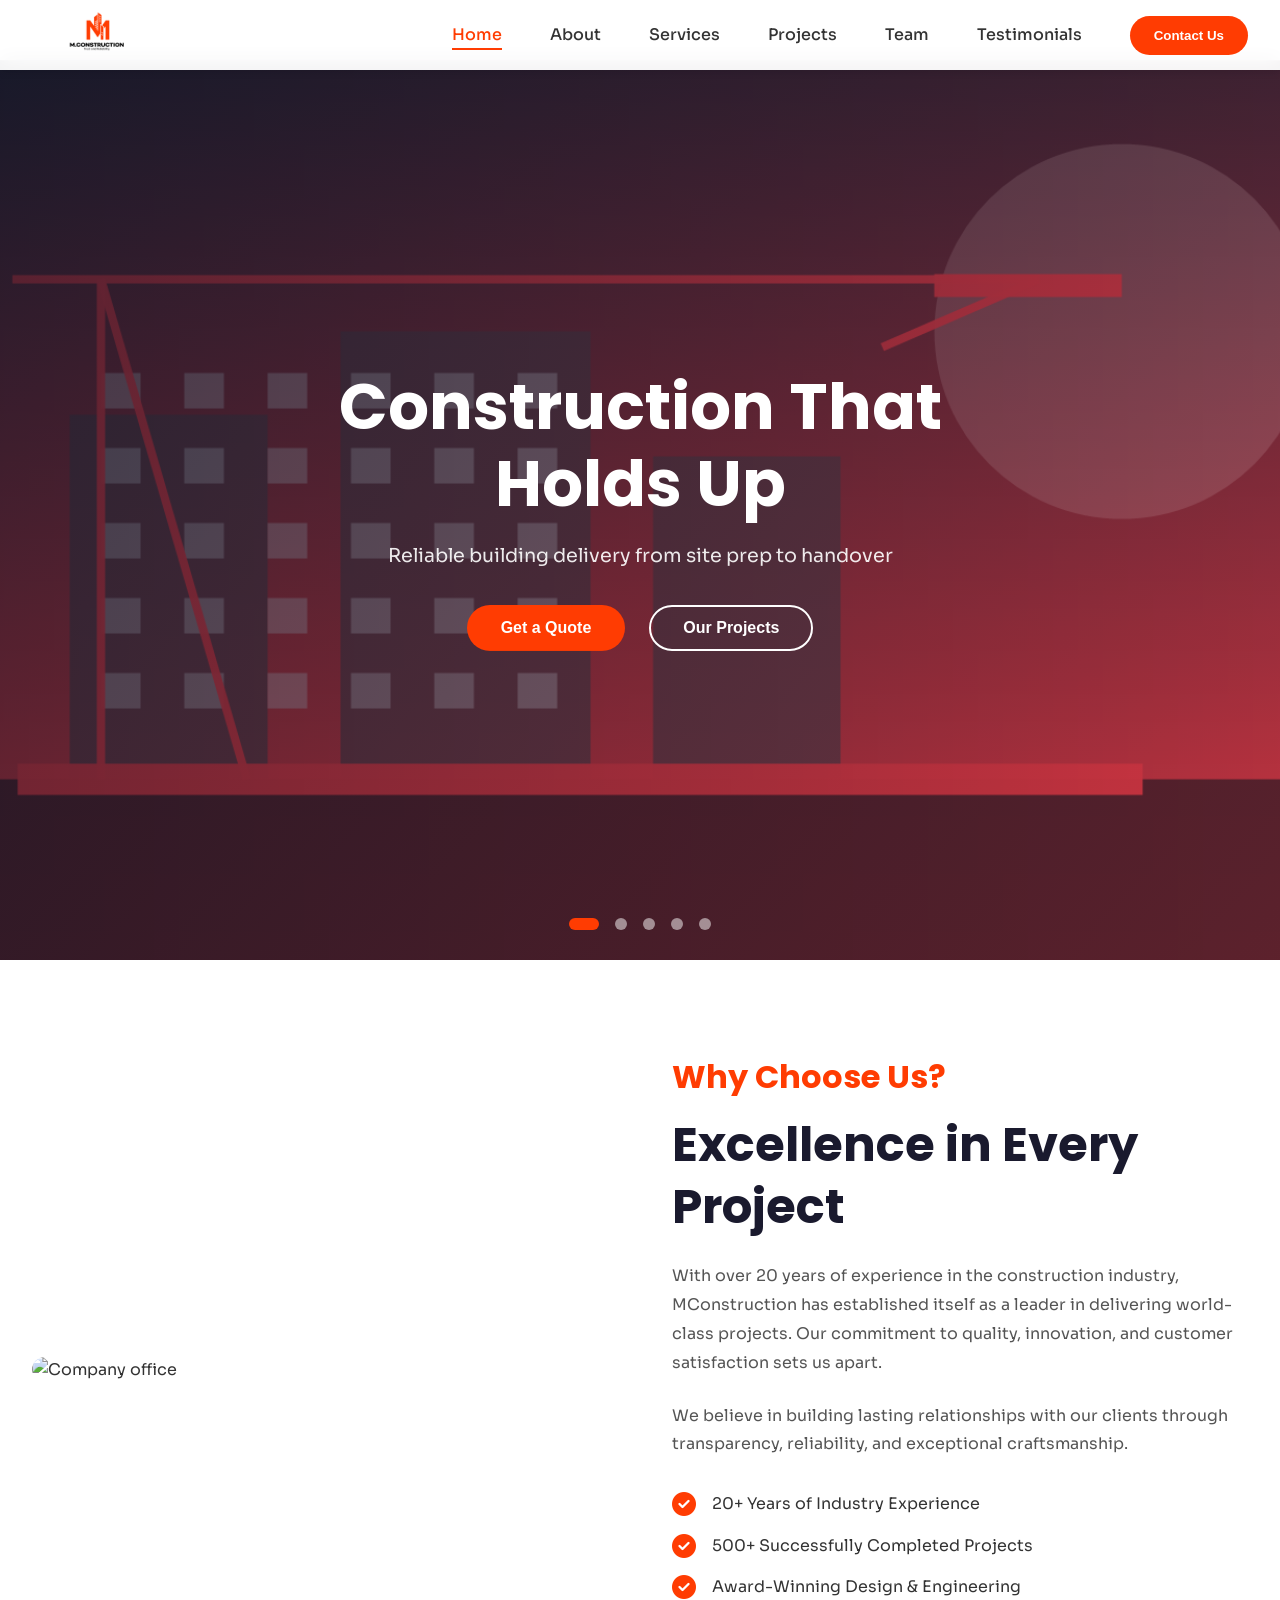
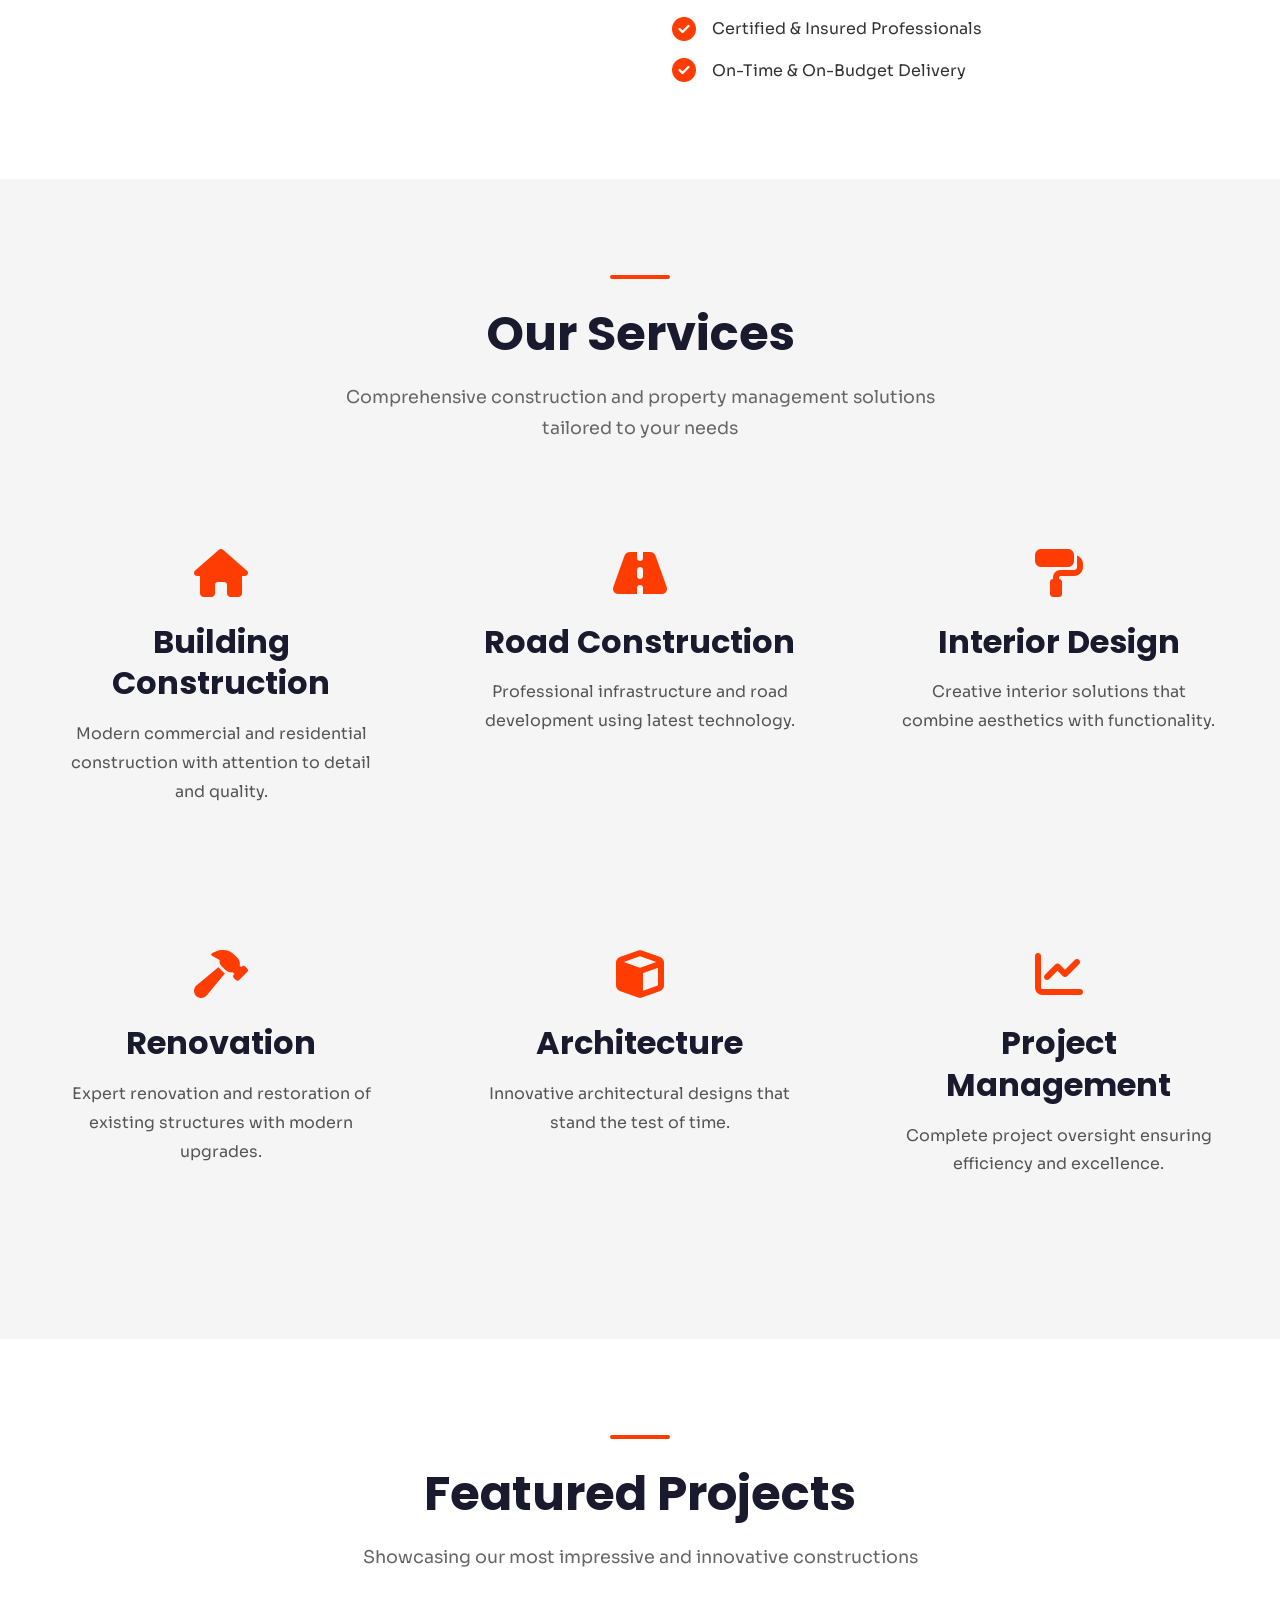
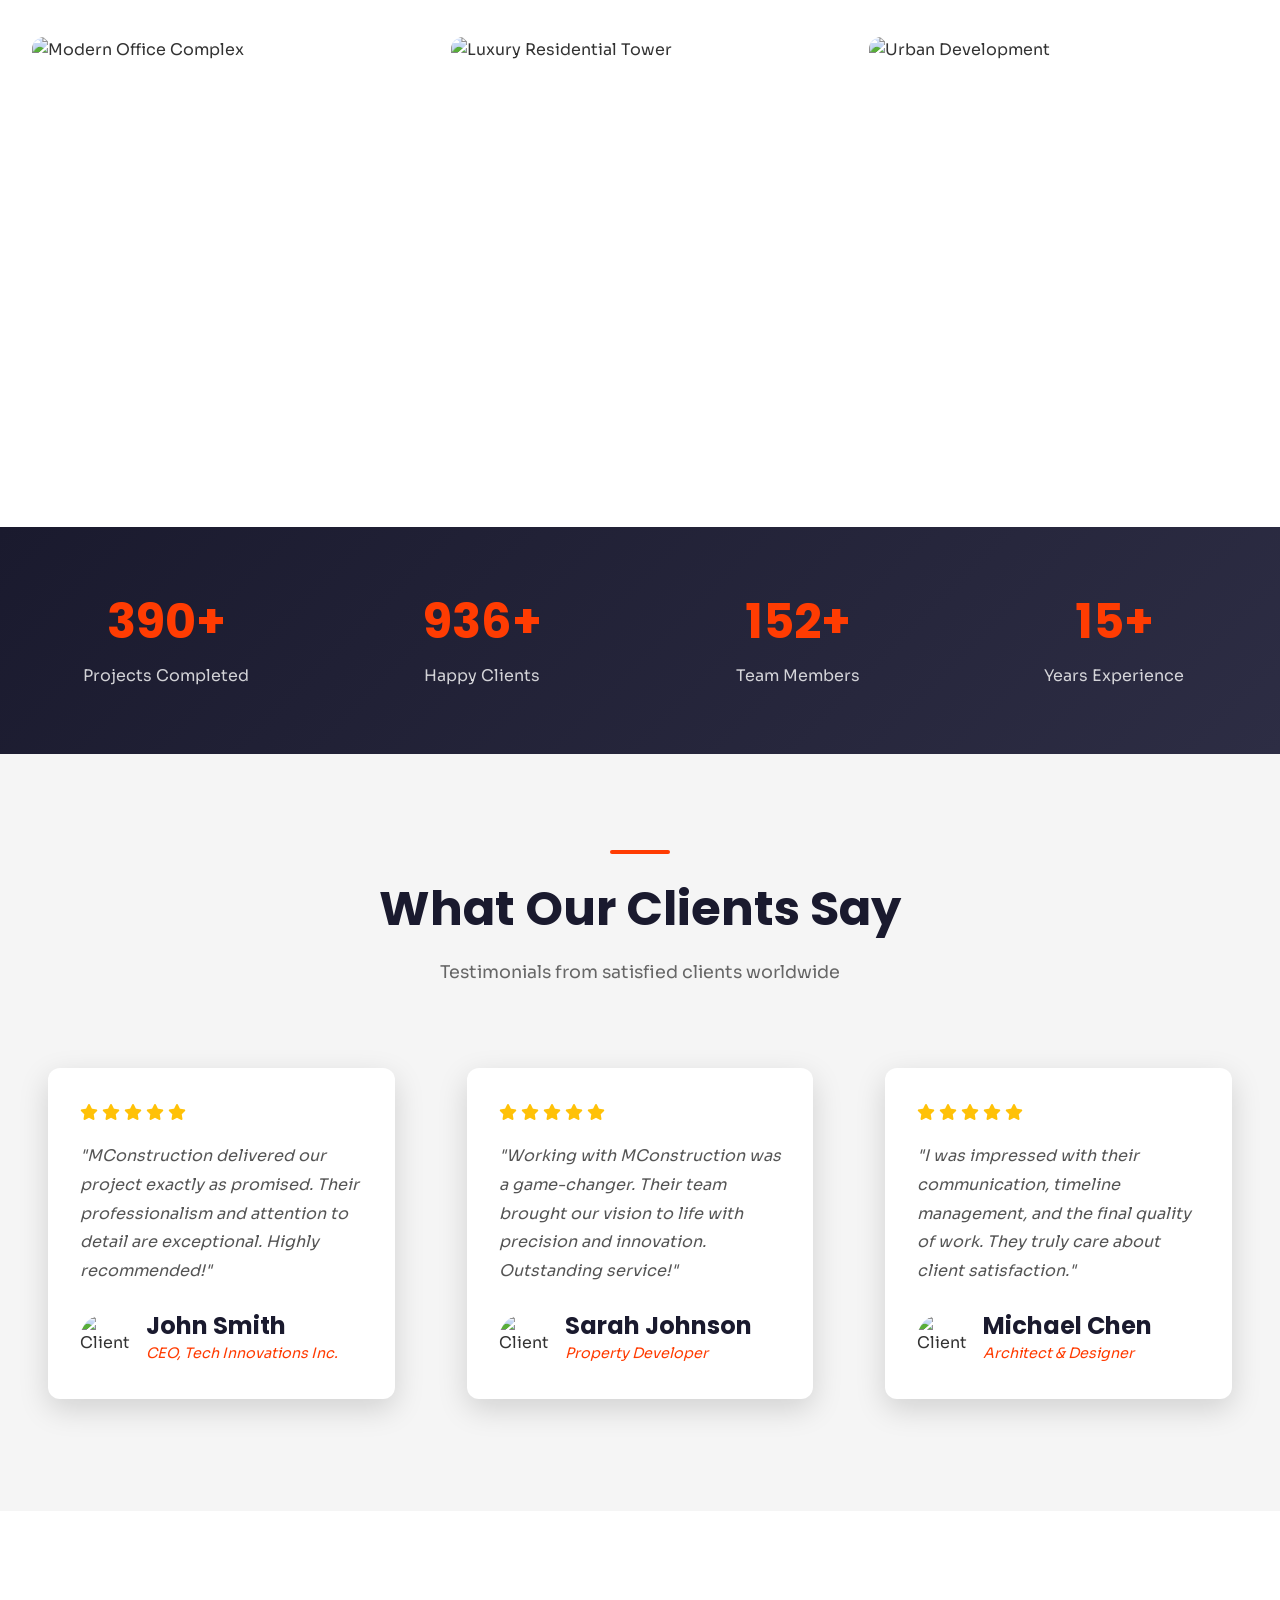
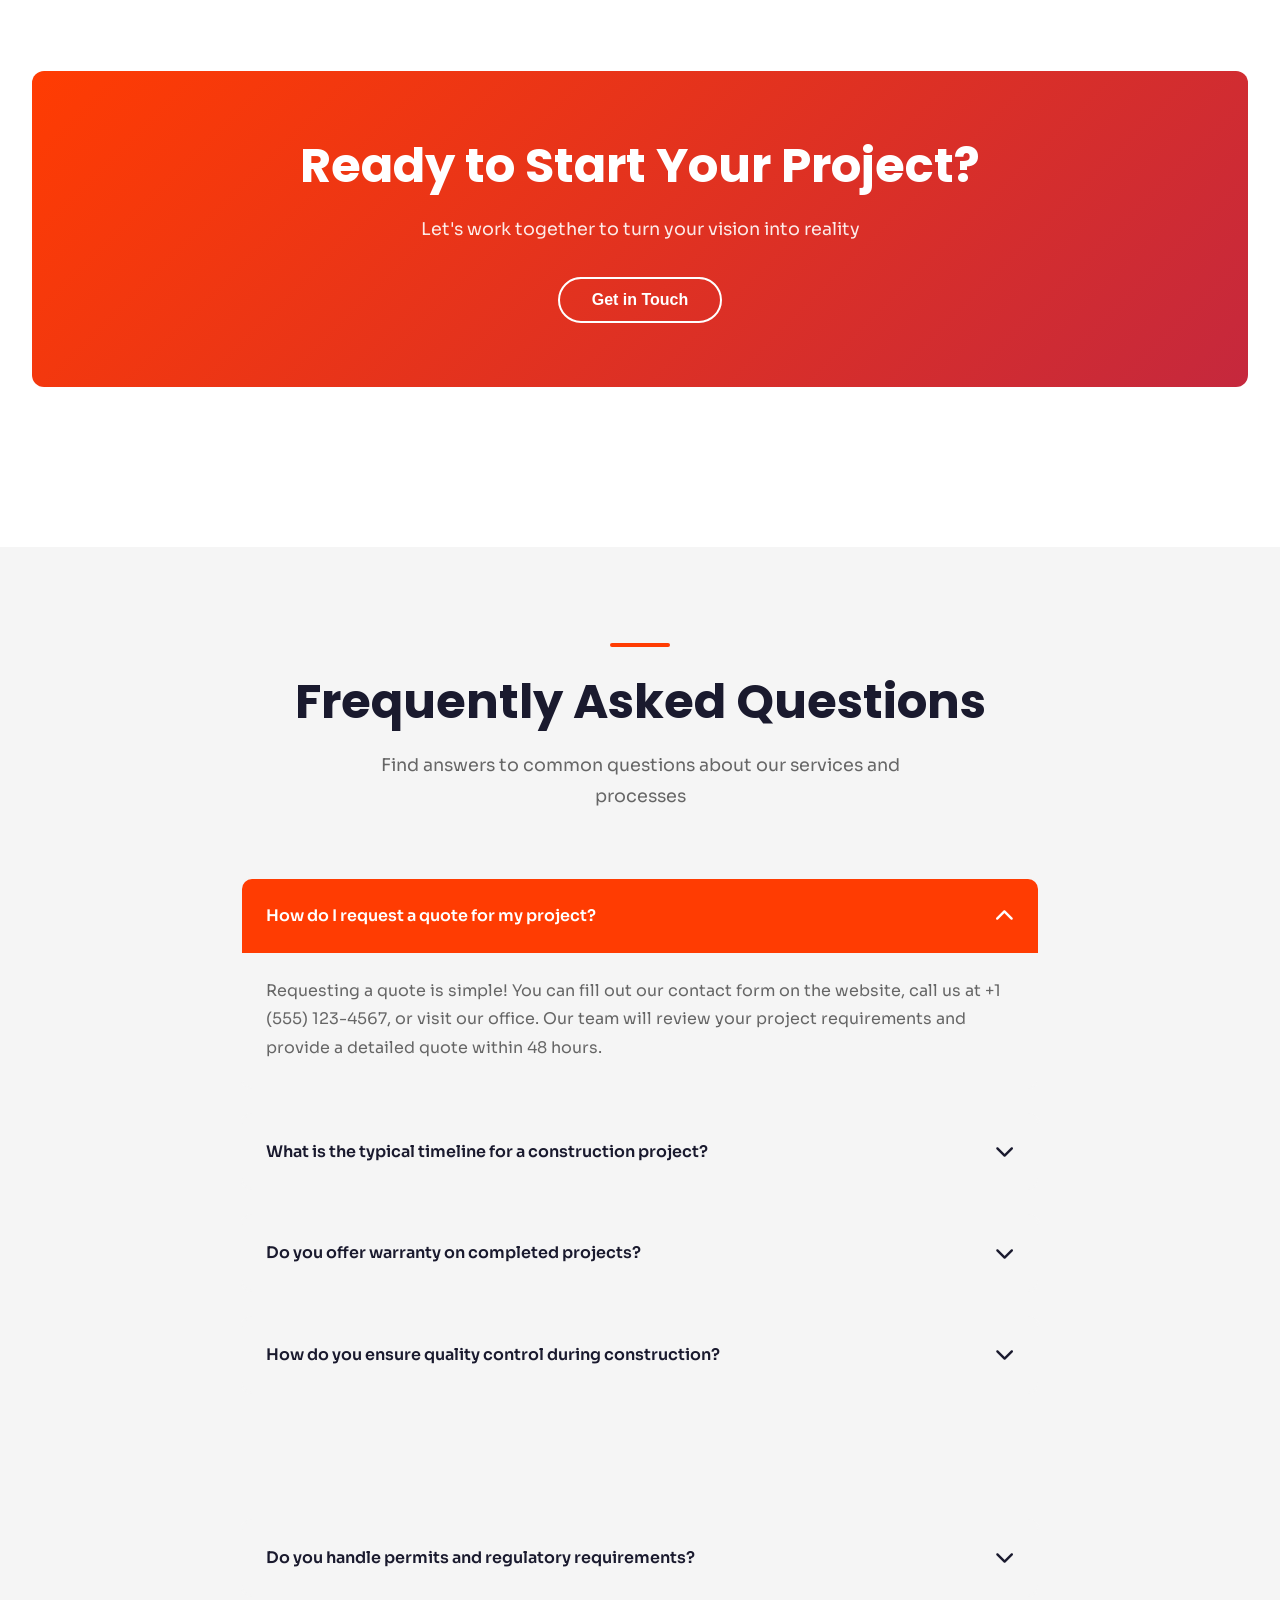
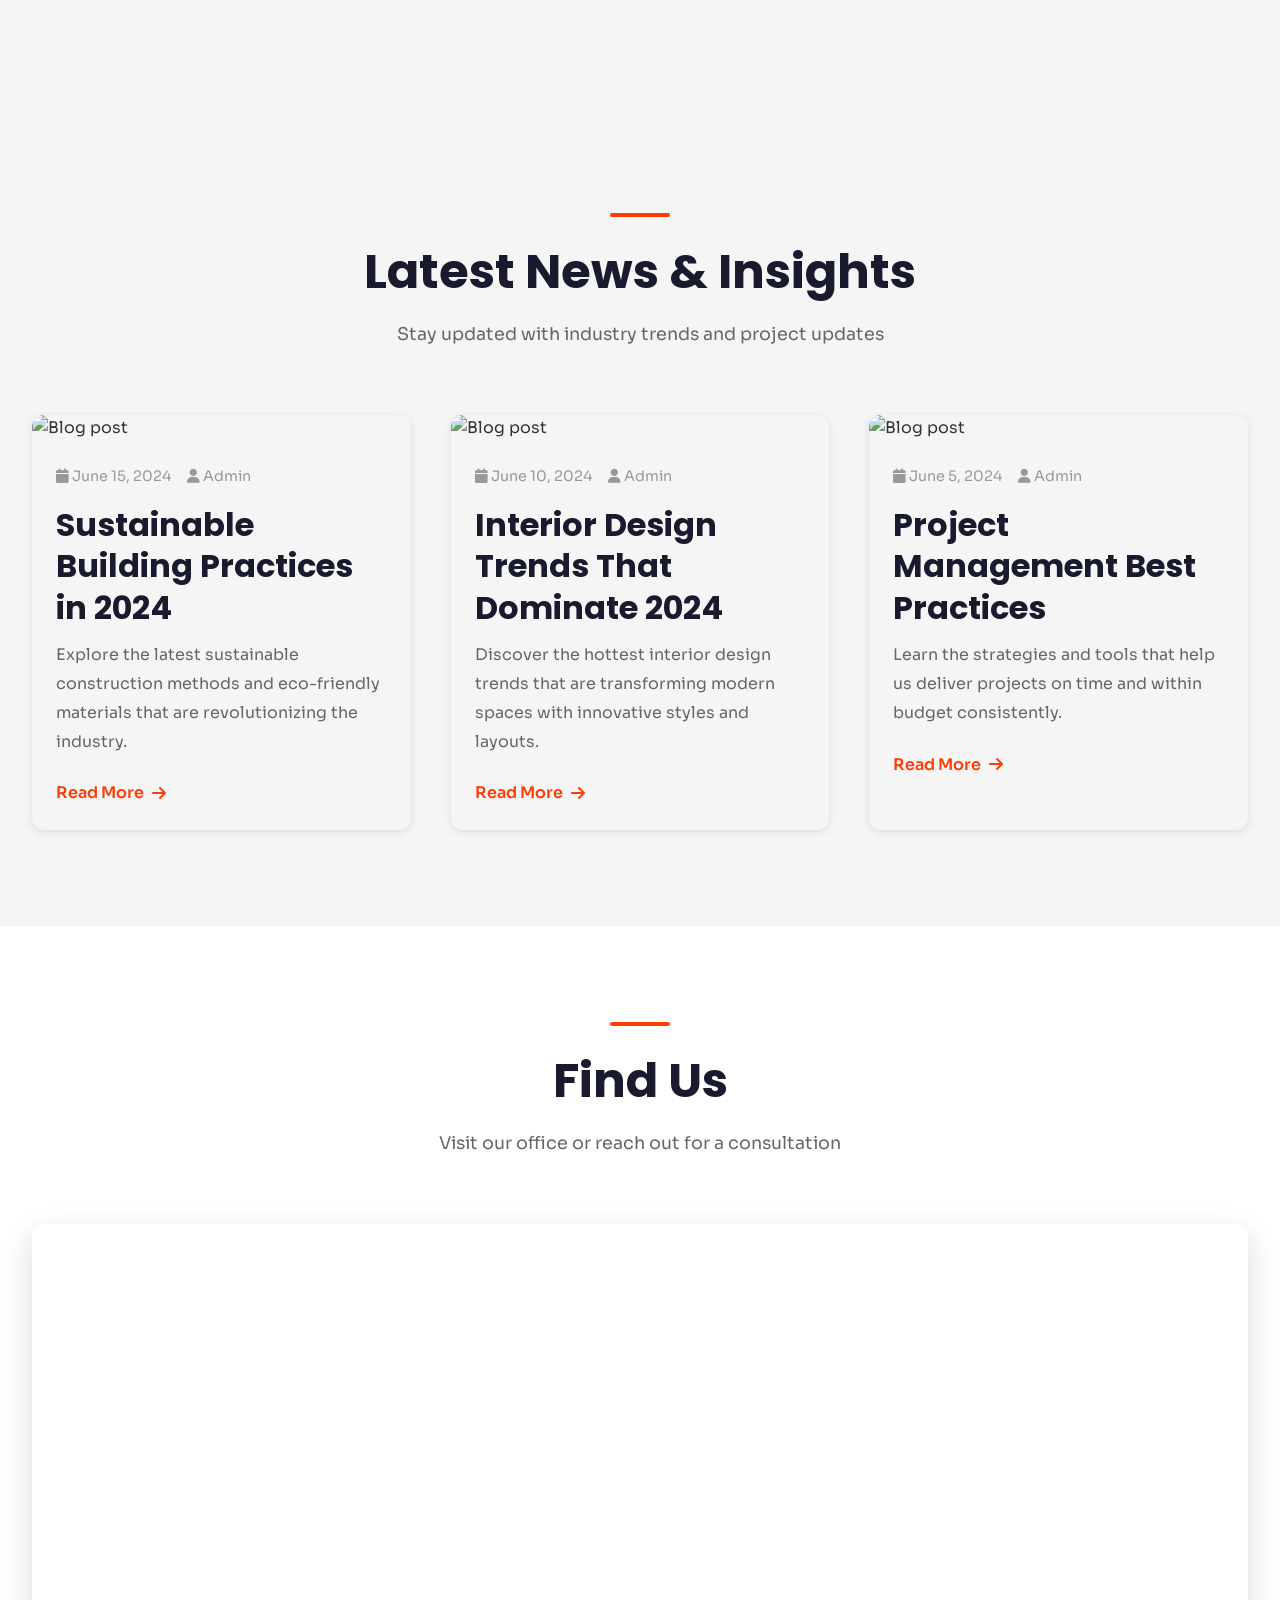
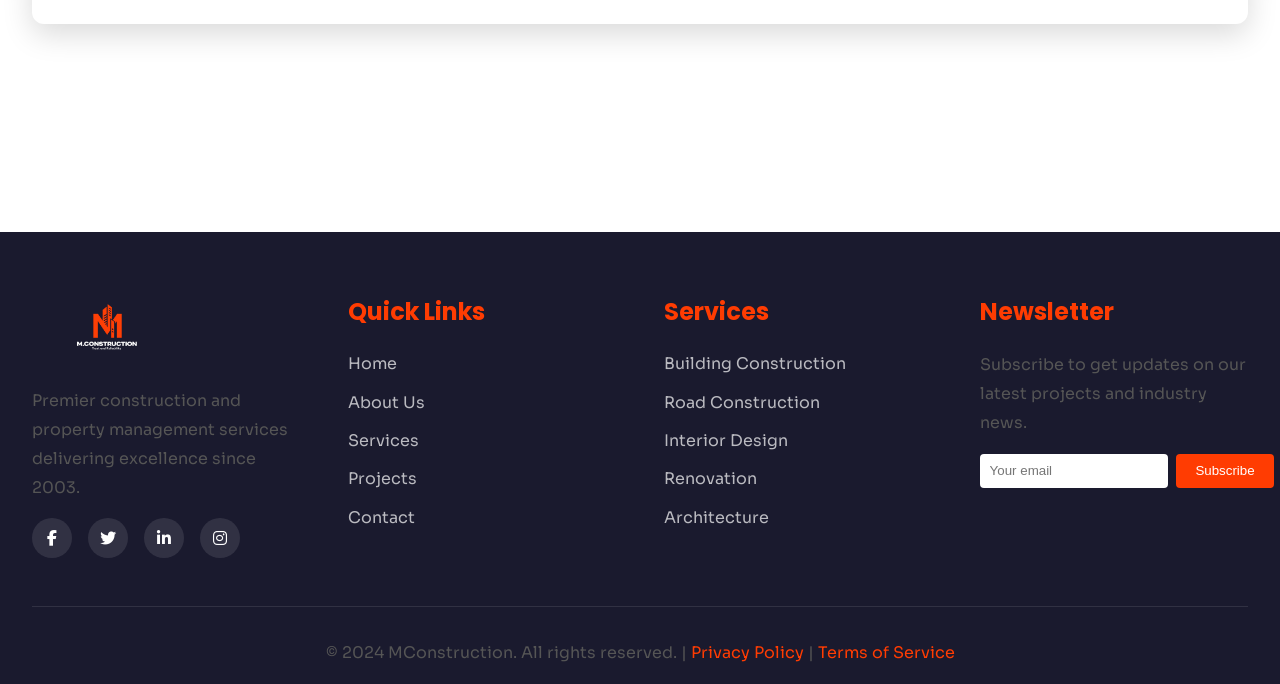
==== commit 09c40a5e: "work in progress" ====
--- a/index.html
+++ b/index.html
@@ -3,9 +3,9 @@
 <head>
     <meta charset="UTF-8">
     <meta name="viewport" content="width=device-width, initial-scale=1.0">
-    <meta name="description" content="Elite Construction - Premier Construction & Property Management Services">
+    <meta name="description" content="MConstruction - Premier Construction & Property Management Services">
     <meta name="theme-color" content="#E63946">
-    <title>Elite Construction - Premium Building Solutions</title>
+    <title>MConstruction - Premium Building Solutions</title>
     <link rel="preconnect" href="https://fonts.googleapis.com">
     <link rel="preconnect" href="https://fonts.gstatic.com" crossorigin>
     <link href="https://fonts.googleapis.com/css2?family=Poppins:wght@300;400;500;600;700;800&family=Sora:wght@400;500;600;700&display=swap" rel="stylesheet">
@@ -26,7 +26,7 @@
     <nav class="navbar">
         <div class="navbar-container">
             <a href="index.html" class="brand-logo" data-page="home" onclick="goToPage('home'); return false;" aria-label="Go to homepage">
-                <img class="brand-logo__image" src="images/mconstruction-logo-black.png" alt="Elite Construction Logo">
+                <img class="brand-logo__image" src="images/mconstruction-logo-black.png" alt="MConstruction Logo">
             </a>
             <ul class="nav-menu" id="navMenu">
                 <li><a href="index.html" class="nav-link active" data-page="home" onclick="goToPage('home'); return false;">Home</a></li>
@@ -34,7 +34,7 @@
                 <li><a href="services.html" class="nav-link" data-page="services" onclick="goToPage('services'); return false;">Services</a></li>
                 <li><a href="projects.html" class="nav-link" data-page="projects" onclick="goToPage('projects'); return false;">Projects</a></li>
                 <li><a href="team.html" class="nav-link" data-page="team" onclick="goToPage('team'); return false;">Team</a></li>
-                <li><a href="testimonials.html" class="nav-link" data-page="testimonials" onclick="goToPage('testimonials'); return false;">Testimonials</a></li>
+                <li><a href="#testimonials" class="nav-link">Testimonials</a></li>
                 <li><button class="nav-btn" onclick="goToPage('contact')">Contact Us</button></li>
             </ul>
             <div class="hamburger" id="hamburger">
@@ -52,23 +52,23 @@
         <section class="hero">
             <div class="carousel">
                 <div class="carousel-slide active">
-                    <img src="https://images.unsplash.com/photo-1504917595217-e4dc5eda6122?w=1200&h=800&fit=crop" alt="Modern construction site">
+                    <img src="images/hero-construction-site.png" alt="High-rise construction site with crane">
                     <div class="carousel-overlay"></div>
                 </div>
                 <div class="carousel-slide">
-                    <img src="https://images.unsplash.com/photo-1486406146926-c627a92ad1ab?w=1200&h=800&fit=crop" alt="Building exterior">
+                    <img src="images/hero-property-management.png" alt="Managed commercial property portfolio">
                     <div class="carousel-overlay"></div>
                 </div>
                 <div class="carousel-slide">
-                    <img src="https://images.unsplash.com/photo-1454165804606-c3d57bc86b40?w=1200&h=800&fit=crop" alt="Interior design">
+                    <img src="images/hero-residential-development.png" alt="Residential estate development">
                     <div class="carousel-overlay"></div>
                 </div>
                 <div class="carousel-slide">
-                    <img src="https://images.unsplash.com/photo-1504328345606-18bbc8c9d7d1?w=1200&h=800&fit=crop" alt="Road construction">
+                    <img src="images/hero-road-infrastructure.png" alt="Road and infrastructure construction">
                     <div class="carousel-overlay"></div>
                 </div>
                 <div class="carousel-slide">
-                    <img src="https://images.unsplash.com/photo-1581092918056-0c4c3acd3789?w=1200&h=800&fit=crop" alt="Project planning">
+                    <img src="images/hero-interior-fitout.png" alt="Interior fit-out and facility upgrade">
                     <div class="carousel-overlay"></div>
                 </div>
 
@@ -101,7 +101,7 @@
                     <div class="about-text">
                         <h3>Why Choose Us?</h3>
                         <h2>Excellence in Every Project</h2>
-                        <p>With over 20 years of experience in the construction industry, Elite Construction has established itself as a leader in delivering world-class projects. Our commitment to quality, innovation, and customer satisfaction sets us apart.</p>
+                        <p>With over 20 years of experience in the construction industry, MConstruction has established itself as a leader in delivering world-class projects. Our commitment to quality, innovation, and customer satisfaction sets us apart.</p>
                         <p>We believe in building lasting relationships with our clients through transparency, reliability, and exceptional craftsmanship.</p>
                         <div class="feature-list">
                             <div class="feature-item">
@@ -236,7 +236,7 @@
         </section>
 
         <!-- Testimonials -->
-        <section class="section" style="background: var(--gray-light);">
+        <section id="testimonials" class="section" style="background: var(--gray-light);">
             <div class="container">
                 <div class="section-title reveal">
                     <h2>What Our Clients Say</h2>
@@ -251,7 +251,7 @@
                             <i class="fas fa-star"></i>
                             <i class="fas fa-star"></i>
                         </div>
-                        <p>"Elite Construction delivered our project exactly as promised. Their professionalism and attention to detail are exceptional. Highly recommended!"</p>
+                        <p>"MConstruction delivered our project exactly as promised. Their professionalism and attention to detail are exceptional. Highly recommended!"</p>
                         <div class="testimonial-author">
                             <img src="https://i.pravatar.cc/50?img=1" alt="Client" class="testimonial-avatar">
                             <div class="testimonial-info">
@@ -268,7 +268,7 @@
                             <i class="fas fa-star"></i>
                             <i class="fas fa-star"></i>
                         </div>
-                        <p>"Working with Elite Construction was a game-changer. Their team brought our vision to life with precision and innovation. Outstanding service!"</p>
+                        <p>"Working with MConstruction was a game-changer. Their team brought our vision to life with precision and innovation. Outstanding service!"</p>
                         <div class="testimonial-author">
                             <img src="https://i.pravatar.cc/50?img=2" alt="Client" class="testimonial-avatar">
                             <div class="testimonial-info">
@@ -305,6 +305,77 @@
                     <h2>Ready to Start Your Project?</h2>
                     <p>Let's work together to turn your vision into reality</p>
                     <button class="btn btn-secondary" onclick="goToPage('contact')">Get in Touch</button>
+                </div>
+            </div>
+        </section>
+
+        <!-- FAQ Section -->
+        <section class="section" style="background: var(--gray-light);">
+            <div class="container">
+                <div class="section-title reveal">
+                    <h2>Frequently Asked Questions</h2>
+                    <p>Find answers to common questions about our services and processes</p>
+                </div>
+                <div style="max-width: 800px; margin: 0 auto;">
+                    <div class="faq-item active reveal">
+                        <div class="faq-question" onclick="toggleFaq(this)">
+                            <span>How do I request a quote for my project?</span>
+                            <i class="fas fa-chevron-down faq-icon"></i>
+                        </div>
+                        <div class="faq-answer">
+                            <p>Requesting a quote is simple! You can fill out our contact form on the website, call us at +1 (555) 123-4567, or visit our office. Our team will review your project requirements and provide a detailed quote within 48 hours.</p>
+                        </div>
+                    </div>
+
+                    <div class="faq-item reveal">
+                        <div class="faq-question" onclick="toggleFaq(this)">
+                            <span>What is the typical timeline for a construction project?</span>
+                            <i class="fas fa-chevron-down faq-icon"></i>
+                        </div>
+                        <div class="faq-answer">
+                            <p>Project timelines vary based on scope and complexity. Residential projects typically take 6-12 months, while commercial projects may take 12-24 months. We'll provide a detailed timeline during the initial consultation.</p>
+                        </div>
+                    </div>
+
+                    <div class="faq-item reveal">
+                        <div class="faq-question" onclick="toggleFaq(this)">
+                            <span>Do you offer warranty on completed projects?</span>
+                            <i class="fas fa-chevron-down faq-icon"></i>
+                        </div>
+                        <div class="faq-answer">
+                            <p>Yes, we offer comprehensive warranties on all our projects. Structural elements typically come with a 10-year warranty, while other components have 1-5 year warranties depending on the type. Details are included in your contract.</p>
+                        </div>
+                    </div>
+
+                    <div class="faq-item reveal">
+                        <div class="faq-question" onclick="toggleFaq(this)">
+                            <span>How do you ensure quality control during construction?</span>
+                            <i class="fas fa-chevron-down faq-icon"></i>
+                        </div>
+                        <div class="faq-answer">
+                            <p>Quality is our top priority. We implement rigorous quality control procedures including daily inspections, regular testing, material verification, and compliance checks. Our dedicated QA team ensures every aspect meets our high standards.</p>
+                        </div>
+                    </div>
+
+                    <div class="faq-item reveal">
+                        <div class="faq-question" onclick="toggleFaq(this)">
+                            <span>Are your projects environmentally friendly?</span>
+                            <i class="fas fa-chevron-down faq-icon"></i>
+                        </div>
+                        <div class="faq-answer">
+                            <p>Sustainability is core to our values. We use eco-friendly materials, implement waste reduction programs, and follow green building standards. Many of our projects are LEED certified or use similar sustainable practices.</p>
+                        </div>
+                    </div>
+
+                    <div class="faq-item reveal">
+                        <div class="faq-question" onclick="toggleFaq(this)">
+                            <span>Do you handle permits and regulatory requirements?</span>
+                            <i class="fas fa-chevron-down faq-icon"></i>
+                        </div>
+                        <div class="faq-answer">
+                            <p>Yes, we handle all permitting, regulatory compliance, and legal requirements. Our experienced team knows local building codes and regulations, ensuring smooth approval processes and compliance throughout the project.</p>
+                        </div>
+                    </div>
                 </div>
             </div>
         </section>
@@ -378,7 +449,7 @@
             <div class="footer-content">
                 <div class="footer-section">
                     <a href="index.html" class="footer-logo" onclick="goToPage('home'); return false;" aria-label="Go to homepage">
-                        <img class="footer-logo__image" src="images/mconstruction-logo-white.png" alt="Elite Construction Logo">
+                        <img class="footer-logo__image" src="images/mconstruction-logo-white.png" alt="MConstruction Logo">
                     </a>
                     <p>Premier construction and property management services delivering excellence since 2003.</p>
                     <div class="social-links">
@@ -422,7 +493,7 @@
             </div>
 
             <div class="footer-bottom">
-                <p>&copy; 2024 Elite Construction. All rights reserved. | <a href="#" style="color: var(--primary-color); text-decoration: none;">Privacy Policy</a> | <a href="#" style="color: var(--primary-color); text-decoration: none;">Terms of Service</a></p>
+                <p>&copy; 2024 MConstruction. All rights reserved. | <a href="#" style="color: var(--primary-color); text-decoration: none;">Privacy Policy</a> | <a href="#" style="color: var(--primary-color); text-decoration: none;">Terms of Service</a></p>
             </div>
         </div>
     </footer>
--- a/css/styles.css
+++ b/css/styles.css
@@ -1245,7 +1245,7 @@
             }
 
             .nav-menu.active {
-                max-height: 400px;
+                max-height: 460px;
             }
 
             .nav-menu li {
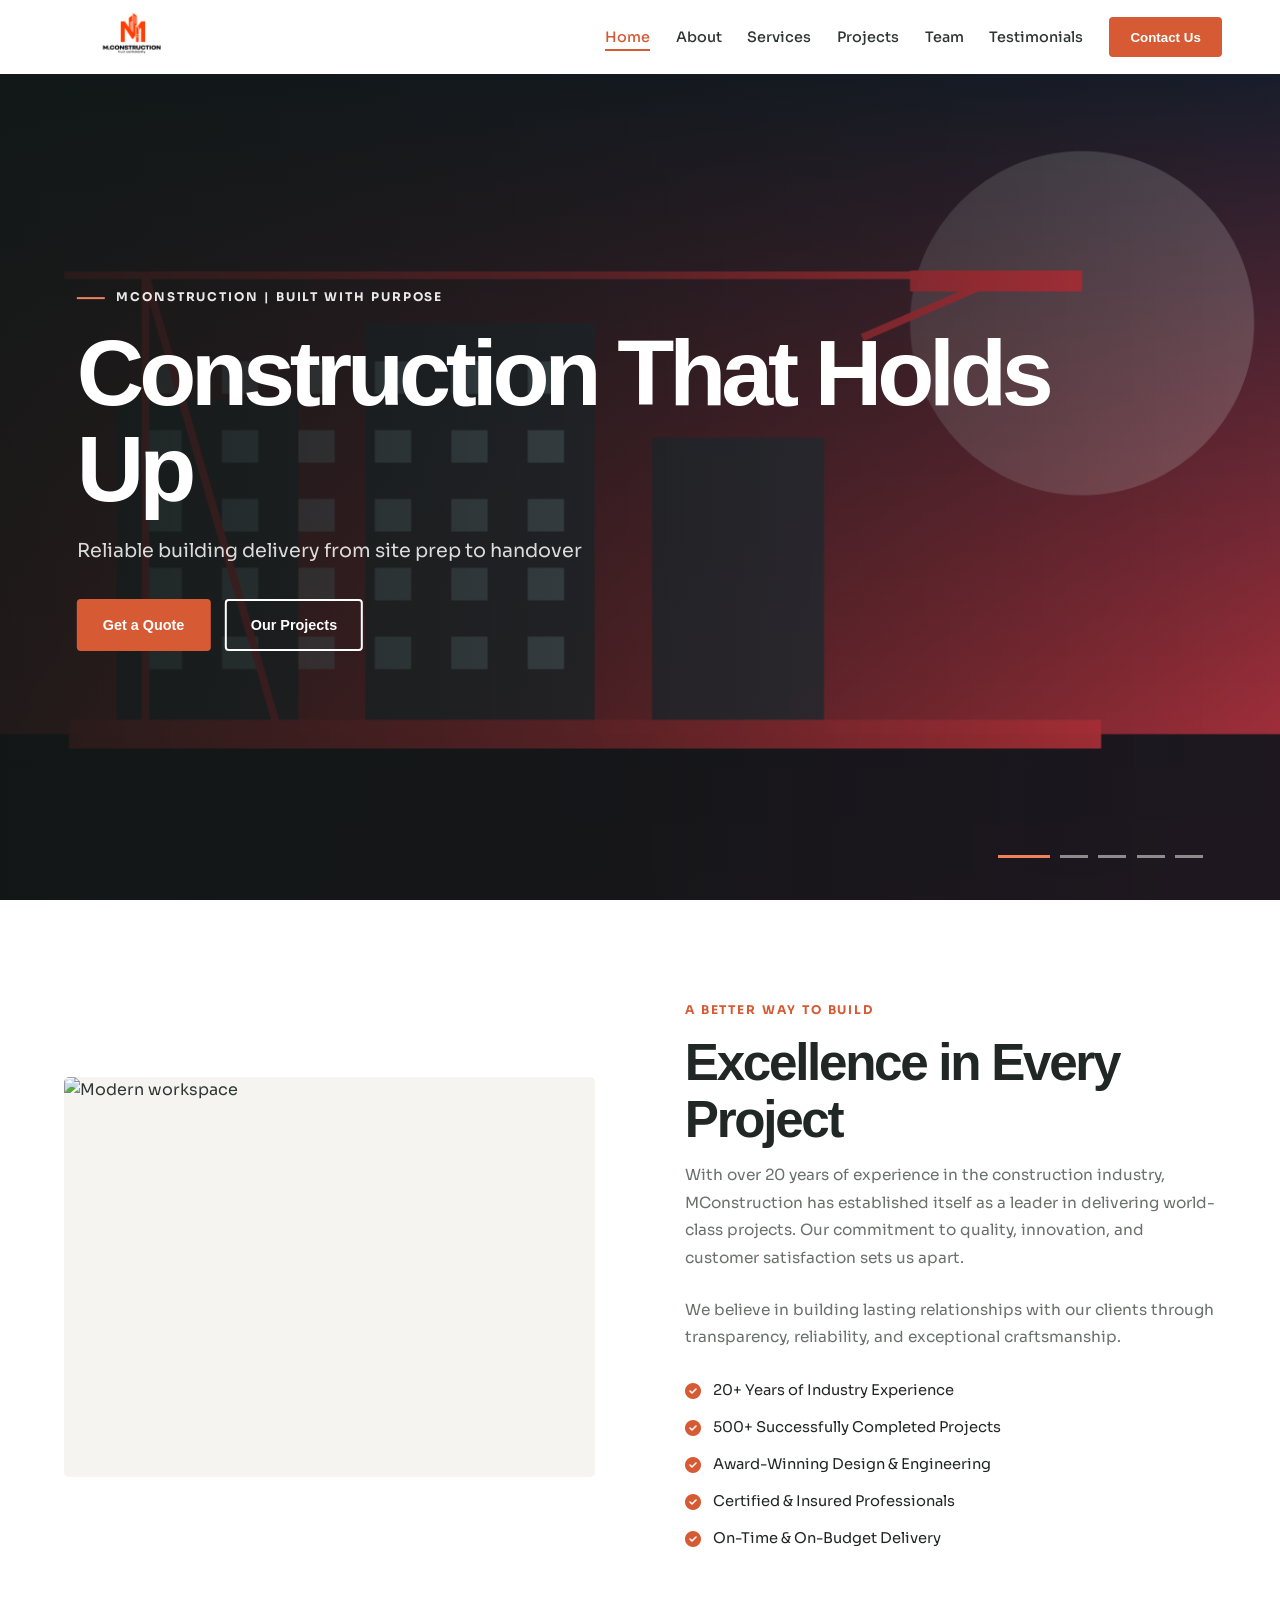
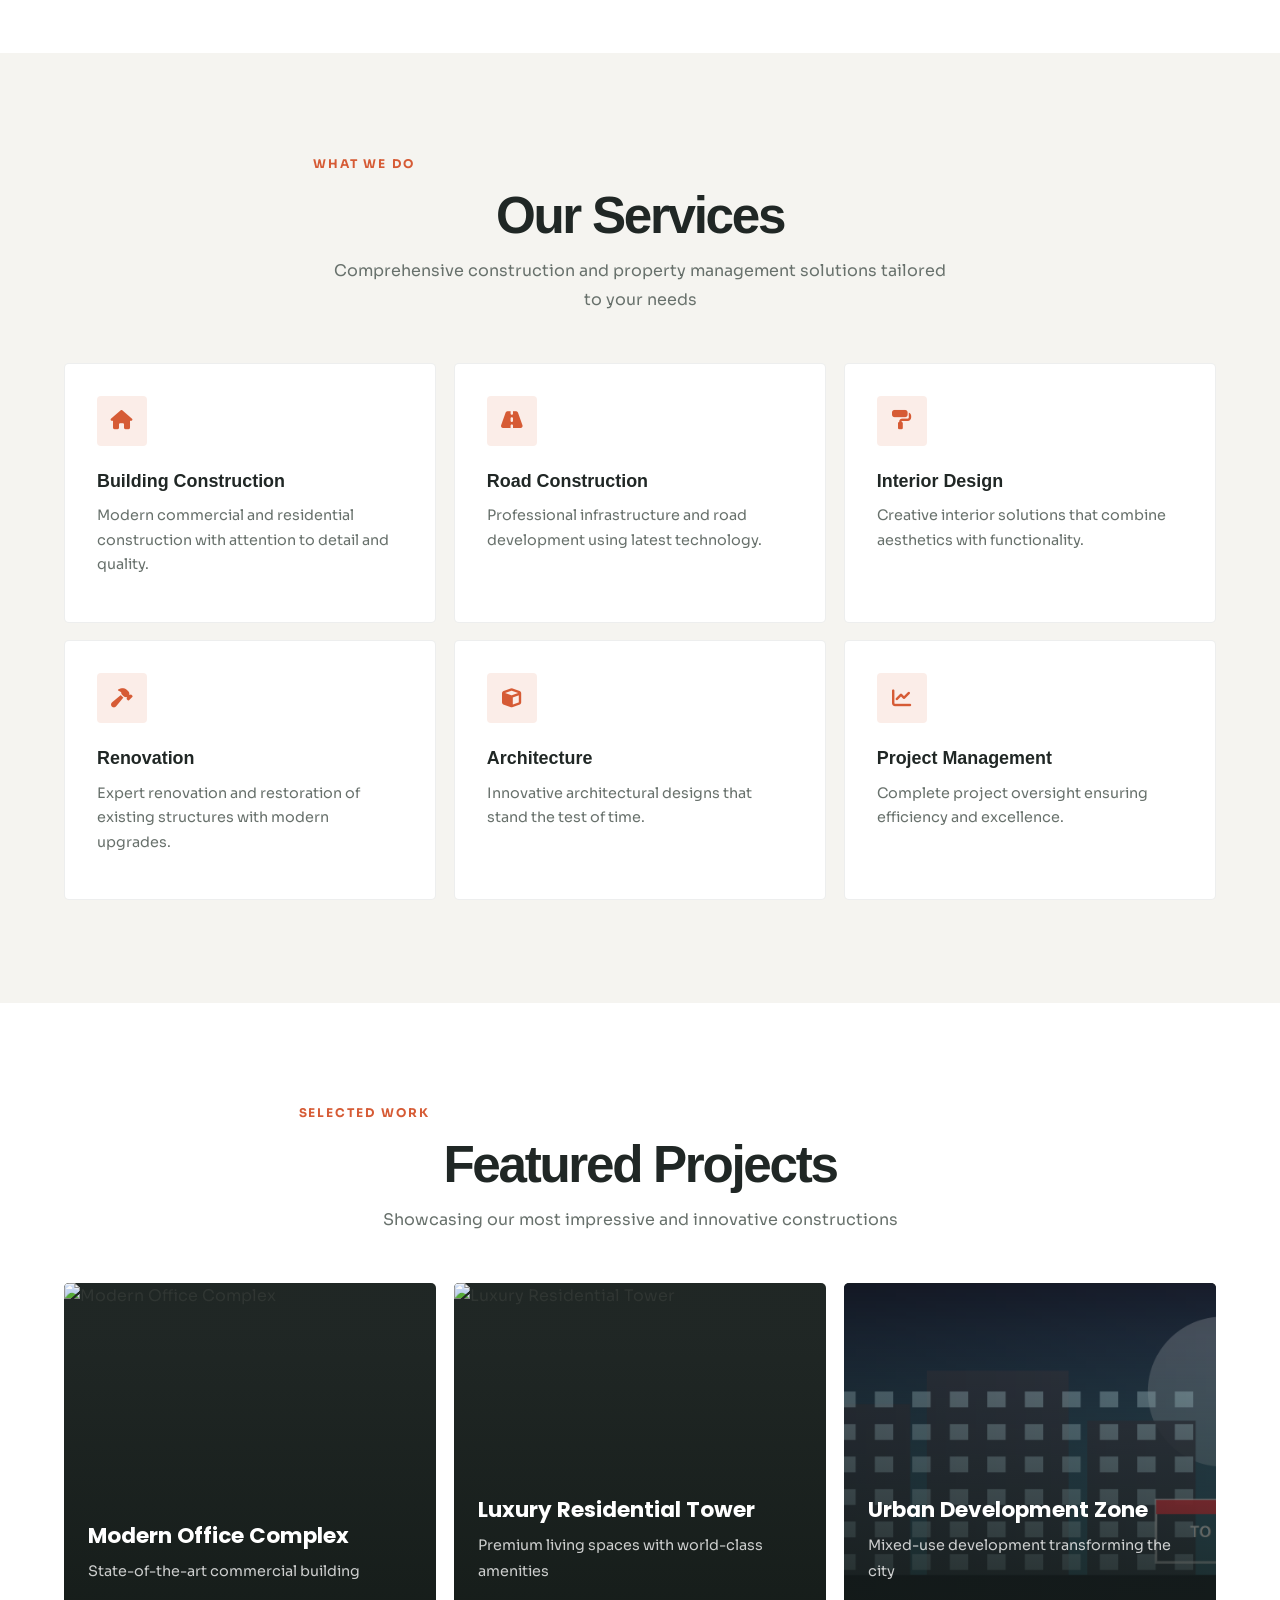
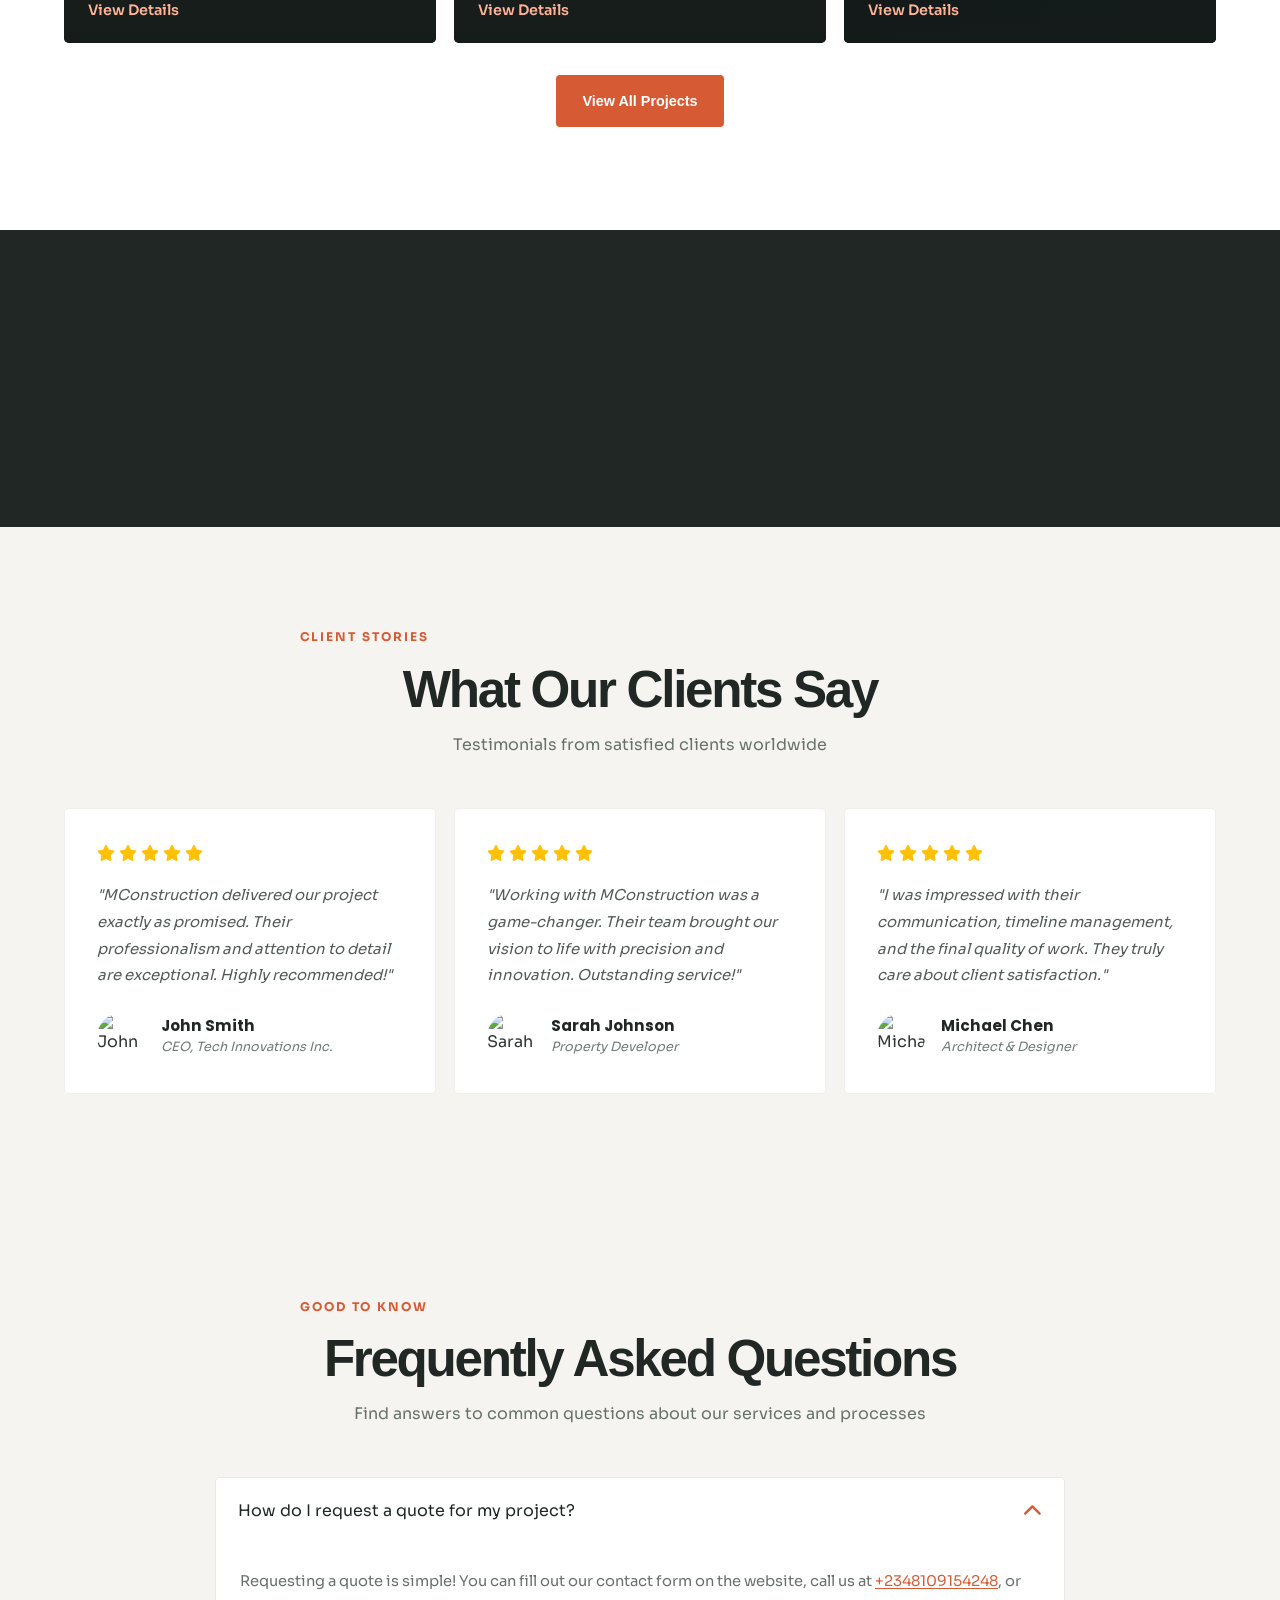
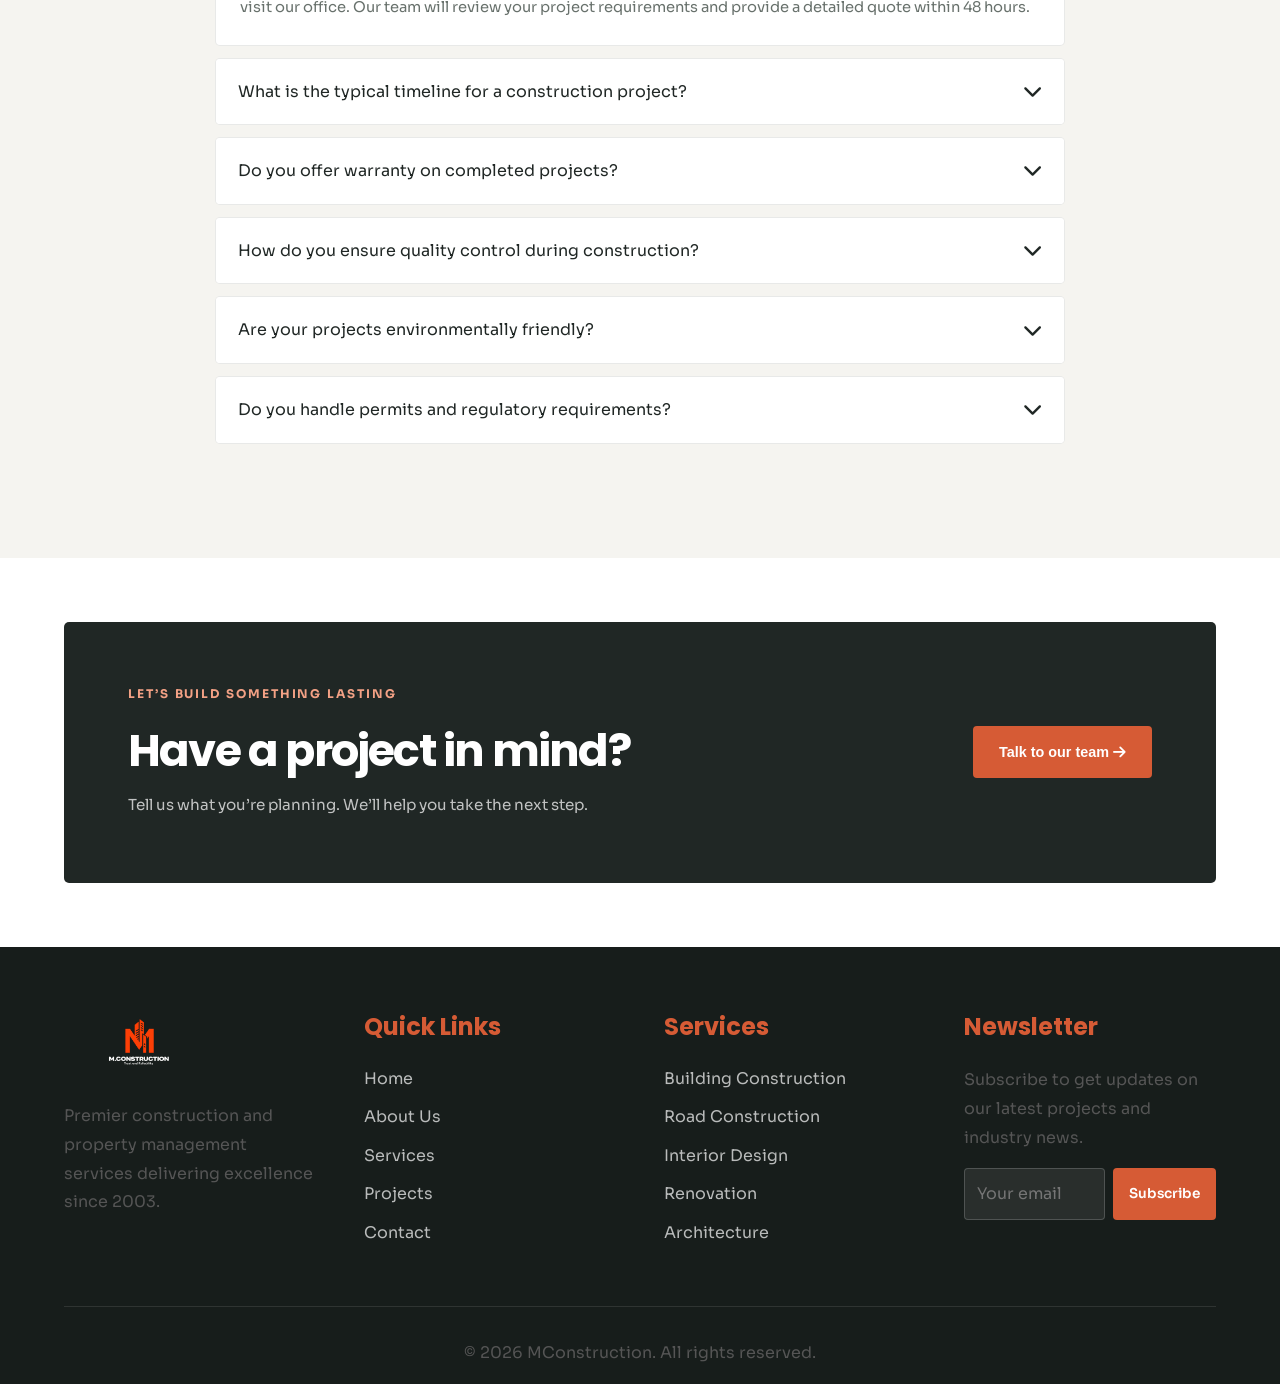
==== commit 84f08a53: "Update website files to improve design and functionality" ====
--- a/index.html
+++ b/index.html
@@ -4,8 +4,9 @@
     <meta charset="UTF-8">
     <meta name="viewport" content="width=device-width, initial-scale=1.0">
     <meta name="description" content="MConstruction - Premier Construction & Property Management Services">
-    <meta name="theme-color" content="#E63946">
-    <title>MConstruction - Premium Building Solutions</title>
+    <meta name="theme-color" content="#D65B35">
+    <title>MConstruction | Building with Purpose</title>
+    <link rel="canonical" href="https://mconstruction.com.ng/">
     <link rel="preconnect" href="https://fonts.googleapis.com">
     <link rel="preconnect" href="https://fonts.gstatic.com" crossorigin>
     <link href="https://fonts.googleapis.com/css2?family=Poppins:wght@300;400;500;600;700;800&family=Sora:wght@400;500;600;700&display=swap" rel="stylesheet">
@@ -13,7 +14,7 @@
     <link rel="stylesheet" href="css/styles.css">
 
 </head>
-<body>
+<body class="home-page">
     <!-- Preloader -->
     <div class="preloader">
         <div class="preloader-content">
@@ -23,7 +24,7 @@
     </div>
 
     <!-- Navigation -->
-    <nav class="navbar">
+    <nav class="navbar" aria-label="Main navigation">
         <div class="navbar-container">
             <a href="index.html" class="brand-logo" data-page="home" onclick="goToPage('home'); return false;" aria-label="Go to homepage">
                 <img class="brand-logo__image" src="images/mconstruction-logo-black.png" alt="MConstruction Logo">
@@ -37,103 +38,105 @@
                 <li><a href="#testimonials" class="nav-link">Testimonials</a></li>
                 <li><button class="nav-btn" onclick="goToPage('contact')">Contact Us</button></li>
             </ul>
-            <div class="hamburger" id="hamburger">
+            <button class="hamburger" id="hamburger" type="button" aria-label="Open navigation menu" aria-controls="navMenu" aria-expanded="false">
                 <span></span>
                 <span></span>
                 <span></span>
-            </div>
+            </button>
         </div>
     </nav>
 
     <!-- Home Page -->
 
-    <div id="home" class="page active">
+    <main id="home" class="page active">
         <!-- Hero Section with Carousel -->
         <section class="hero">
             <div class="carousel">
-                <div class="carousel-slide active">
+                <div class="carousel-slide active" aria-hidden="false">
                     <img src="images/hero-construction-site.png" alt="High-rise construction site with crane">
                     <div class="carousel-overlay"></div>
                 </div>
-                <div class="carousel-slide">
+                <div class="carousel-slide" aria-hidden="true">
                     <img src="images/hero-property-management.png" alt="Managed commercial property portfolio">
                     <div class="carousel-overlay"></div>
                 </div>
-                <div class="carousel-slide">
+                <div class="carousel-slide" aria-hidden="true">
                     <img src="images/hero-residential-development.png" alt="Residential estate development">
                     <div class="carousel-overlay"></div>
                 </div>
-                <div class="carousel-slide">
+                <div class="carousel-slide" aria-hidden="true">
                     <img src="images/hero-road-infrastructure.png" alt="Road and infrastructure construction">
                     <div class="carousel-overlay"></div>
                 </div>
-                <div class="carousel-slide">
+                <div class="carousel-slide" aria-hidden="true">
                     <img src="images/hero-interior-fitout.png" alt="Interior fit-out and facility upgrade">
                     <div class="carousel-overlay"></div>
                 </div>
 
                 <div class="carousel-content">
+                    <p class="hero-eyebrow"><span></span> MConstruction | Built with purpose</p>
                     <h1 id="heroTitle">Building Your Dreams</h1>
                     <p id="heroSubtitle">Premium Construction & Property Management Services</p>
                     <div class="carousel-buttons">
-                        <button class="btn btn-primary" onclick="goToPage('contact')">Get a Quote</button>
+                        <button class="btn btn-primary" onclick="goToPage('contact', 'quote')">Get a Quote</button>
                         <button class="btn btn-secondary" onclick="goToPage('projects')">Our Projects</button>
                     </div>
                 </div>
 
                 <div class="carousel-indicators">
-                    <span class="indicator active" onclick="currentSlide(0)"></span>
-                    <span class="indicator" onclick="currentSlide(1)"></span>
-                    <span class="indicator" onclick="currentSlide(2)"></span>
-                    <span class="indicator" onclick="currentSlide(3)"></span>
-                    <span class="indicator" onclick="currentSlide(4)"></span>
+                    <button class="indicator active" type="button" aria-label="Show construction project" aria-pressed="true" onclick="currentSlide(0)"></button>
+                    <button class="indicator" type="button" aria-label="Show property management project" aria-pressed="false" onclick="currentSlide(1)"></button>
+                    <button class="indicator" type="button" aria-label="Show residential project" aria-pressed="false" onclick="currentSlide(2)"></button>
+                    <button class="indicator" type="button" aria-label="Show infrastructure project" aria-pressed="false" onclick="currentSlide(3)"></button>
+                    <button class="indicator" type="button" aria-label="Show interior project" aria-pressed="false" onclick="currentSlide(4)"></button>
                 </div>
             </div>
         </section>
 
         <!-- About Section -->
-        <section class="section">
+        <section class="section home-about">
             <div class="container">
                 <div class="about-content reveal">
                     <div class="about-img">
-                        <img src="https://images.unsplash.com/photo-1504384308090-c894fdcc538d?w=600&h=600&fit=crop" alt="Company office">
+                        <img src="https://images.unsplash.com/photo-1504384308090-c894fdcc538d?w=600&h=600&fit=crop" alt="Modern workspace" loading="lazy" decoding="async">
                     </div>
                     <div class="about-text">
-                        <h3>Why Choose Us?</h3>
+                        <p class="section-eyebrow">A better way to build</p>
                         <h2>Excellence in Every Project</h2>
                         <p>With over 20 years of experience in the construction industry, MConstruction has established itself as a leader in delivering world-class projects. Our commitment to quality, innovation, and customer satisfaction sets us apart.</p>
                         <p>We believe in building lasting relationships with our clients through transparency, reliability, and exceptional craftsmanship.</p>
-                        <div class="feature-list">
-                            <div class="feature-item">
+                        <ul class="feature-list">
+                            <li class="feature-item">
                                 <i class="fas fa-check-circle"></i>
                                 <span>20+ Years of Industry Experience</span>
-                            </div>
-                            <div class="feature-item">
+                            </li>
+                            <li class="feature-item">
                                 <i class="fas fa-check-circle"></i>
                                 <span>500+ Successfully Completed Projects</span>
-                            </div>
-                            <div class="feature-item">
+                            </li>
+                            <li class="feature-item">
                                 <i class="fas fa-check-circle"></i>
                                 <span>Award-Winning Design & Engineering</span>
-                            </div>
-                            <div class="feature-item">
+                            </li>
+                            <li class="feature-item">
                                 <i class="fas fa-check-circle"></i>
                                 <span>Certified & Insured Professionals</span>
-                            </div>
-                            <div class="feature-item">
+                            </li>
+                            <li class="feature-item">
                                 <i class="fas fa-check-circle"></i>
                                 <span>On-Time & On-Budget Delivery</span>
-                            </div>
-                        </div>
+                            </li>
+                        </ul>
                     </div>
                 </div>
             </div>
         </section>
 
         <!-- Featured Services -->
-        <section class="section" style="background: var(--gray-light);">
+        <section class="section home-services">
             <div class="container">
                 <div class="section-title reveal">
+                    <p class="section-eyebrow">What we do</p>
                     <h2>Our Services</h2>
                     <p>Comprehensive construction and property management solutions tailored to your needs</p>
                 </div>
@@ -173,35 +176,36 @@
         </section>
 
         <!-- Featured Projects -->
-        <section class="section">
+        <section class="section home-projects">
             <div class="container">
                 <div class="section-title reveal">
+                    <p class="section-eyebrow">Selected work</p>
                     <h2>Featured Projects</h2>
                     <p>Showcasing our most impressive and innovative constructions</p>
                 </div>
                 <div class="grid-3 reveal">
                     <div class="project-item">
-                        <img src="https://images.unsplash.com/photo-1486325212027-8081e485255e?w=400&h=300&fit=crop" alt="Modern Office Complex">
+                        <img src="https://images.unsplash.com/photo-1486325212027-8081e485255e?w=400&h=300&fit=crop" alt="Modern Office Complex" loading="lazy" decoding="async">
                         <div class="project-overlay">
                             <h3>Modern Office Complex</h3>
                             <p>State-of-the-art commercial building</p>
-                            <a href="#" class="project-btn" onclick="openProjectModal('Modern Office Complex', 'https://images.unsplash.com/photo-1486325212027-8081e485255e?w=800&h=600&fit=crop', 'A stunning 50-story commercial complex featuring modern architecture and sustainable design. Completed in 2023.'); return false;">View Details</a>
+                            <button class="project-btn" type="button" aria-haspopup="dialog" onclick="openProjectModal('Modern Office Complex', 'https://images.unsplash.com/photo-1486325212027-8081e485255e?w=800&h=600&fit=crop', 'A stunning 50-story commercial complex featuring modern architecture and sustainable design. Completed in 2023.')">View Details</button>
                         </div>
                     </div>
                     <div class="project-item">
-                        <img src="https://images.unsplash.com/photo-1495521821757-a1efb6729352?w=400&h=300&fit=crop" alt="Luxury Residential Tower">
+                        <img src="https://images.unsplash.com/photo-1495521821757-a1efb6729352?w=400&h=300&fit=crop" alt="Luxury Residential Tower" loading="lazy" decoding="async">
                         <div class="project-overlay">
                             <h3>Luxury Residential Tower</h3>
                             <p>Premium living spaces with world-class amenities</p>
-                            <a href="#" class="project-btn" onclick="openProjectModal('Luxury Residential Tower', 'https://images.unsplash.com/photo-1495521821757-a1efb6729352?w=800&h=600&fit=crop', 'An exquisite 35-story residential tower featuring 250 luxury apartments with premium finishes and amenities. Completed in 2023.'); return false;">View Details</a>
+                            <button class="project-btn" type="button" aria-haspopup="dialog" onclick="openProjectModal('Luxury Residential Tower', 'https://images.unsplash.com/photo-1495521821757-a1efb6729352?w=800&h=600&fit=crop', 'An exquisite 35-story residential tower featuring 250 luxury apartments with premium finishes and amenities. Completed in 2023.')">View Details</button>
                         </div>
                     </div>
                     <div class="project-item">
-                        <img src="https://images.unsplash.com/photo-1577010748066-2e0e3f41c580?w=400&h=300&fit=crop" alt="Urban Development">
+                        <img src="images/hero-property-management.png" alt="Commercial property portfolio" loading="lazy" decoding="async">
                         <div class="project-overlay">
                             <h3>Urban Development Zone</h3>
                             <p>Mixed-use development transforming the city</p>
-                            <a href="#" class="project-btn" onclick="openProjectModal('Urban Development Zone', 'https://images.unsplash.com/photo-1577010748066-2e0e3f41c580?w=800&h=600&fit=crop', 'A comprehensive urban development project featuring retail, residential, and office spaces. A landmark transformation of the city center. Completed in 2023.'); return false;">View Details</a>
+                            <button class="project-btn" type="button" aria-haspopup="dialog" onclick="openProjectModal('Urban Development Zone', 'images/hero-property-management.png', 'A comprehensive urban development project featuring retail, residential, and office spaces. A landmark transformation of the city center. Completed in 2023.')">View Details</button>
                         </div>
                     </div>
                 </div>
@@ -212,7 +216,7 @@
         </section>
 
         <!-- Statistics Section -->
-        <section class="stats">
+        <section class="stats home-stats">
             <div class="container">
                 <div class="stats-grid">
                     <div class="stat-item reveal">
@@ -236,15 +240,16 @@
         </section>
 
         <!-- Testimonials -->
-        <section id="testimonials" class="section" style="background: var(--gray-light);">
+        <section id="testimonials" class="section home-testimonials">
             <div class="container">
                 <div class="section-title reveal">
+                    <p class="section-eyebrow">Client stories</p>
                     <h2>What Our Clients Say</h2>
                     <p>Testimonials from satisfied clients worldwide</p>
                 </div>
                 <div class="grid-3 reveal">
                     <div class="testimonial-card">
-                        <div class="stars">
+                        <div class="stars" aria-label="5 out of 5 stars">
                             <i class="fas fa-star"></i>
                             <i class="fas fa-star"></i>
                             <i class="fas fa-star"></i>
@@ -253,7 +258,7 @@
                         </div>
                         <p>"MConstruction delivered our project exactly as promised. Their professionalism and attention to detail are exceptional. Highly recommended!"</p>
                         <div class="testimonial-author">
-                            <img src="https://i.pravatar.cc/50?img=1" alt="Client" class="testimonial-avatar">
+                            <img src="https://i.pravatar.cc/50?img=1" alt="John Smith" class="testimonial-avatar" loading="lazy" decoding="async">
                             <div class="testimonial-info">
                                 <h4>John Smith</h4>
                                 <p>CEO, Tech Innovations Inc.</p>
@@ -261,7 +266,7 @@
                         </div>
                     </div>
                     <div class="testimonial-card">
-                        <div class="stars">
+                        <div class="stars" aria-label="5 out of 5 stars">
                             <i class="fas fa-star"></i>
                             <i class="fas fa-star"></i>
                             <i class="fas fa-star"></i>
@@ -270,7 +275,7 @@
                         </div>
                         <p>"Working with MConstruction was a game-changer. Their team brought our vision to life with precision and innovation. Outstanding service!"</p>
                         <div class="testimonial-author">
-                            <img src="https://i.pravatar.cc/50?img=2" alt="Client" class="testimonial-avatar">
+                            <img src="https://i.pravatar.cc/50?img=2" alt="Sarah Johnson" class="testimonial-avatar" loading="lazy" decoding="async">
                             <div class="testimonial-info">
                                 <h4>Sarah Johnson</h4>
                                 <p>Property Developer</p>
@@ -278,7 +283,7 @@
                         </div>
                     </div>
                     <div class="testimonial-card">
-                        <div class="stars">
+                        <div class="stars" aria-label="5 out of 5 stars">
                             <i class="fas fa-star"></i>
                             <i class="fas fa-star"></i>
                             <i class="fas fa-star"></i>
@@ -287,7 +292,7 @@
                         </div>
                         <p>"I was impressed with their communication, timeline management, and the final quality of work. They truly care about client satisfaction."</p>
                         <div class="testimonial-author">
-                            <img src="https://i.pravatar.cc/50?img=3" alt="Client" class="testimonial-avatar">
+                            <img src="https://i.pravatar.cc/50?img=3" alt="Michael Chen" class="testimonial-avatar" loading="lazy" decoding="async">
                             <div class="testimonial-info">
                                 <h4>Michael Chen</h4>
                                 <p>Architect & Designer</p>
@@ -298,81 +303,71 @@
             </div>
         </section>
 
-        <!-- CTA Banner -->
-        <section class="section">
-            <div class="container">
-                <div class="cta-banner reveal">
-                    <h2>Ready to Start Your Project?</h2>
-                    <p>Let's work together to turn your vision into reality</p>
-                    <button class="btn btn-secondary" onclick="goToPage('contact')">Get in Touch</button>
-                </div>
-            </div>
-        </section>
-
         <!-- FAQ Section -->
-        <section class="section" style="background: var(--gray-light);">
+        <section class="section home-faq">
             <div class="container">
                 <div class="section-title reveal">
+                    <p class="section-eyebrow">Good to know</p>
                     <h2>Frequently Asked Questions</h2>
                     <p>Find answers to common questions about our services and processes</p>
                 </div>
-                <div style="max-width: 800px; margin: 0 auto;">
+                <div class="faq-list">
                     <div class="faq-item active reveal">
-                        <div class="faq-question" onclick="toggleFaq(this)">
+                        <button class="faq-question" type="button" aria-expanded="true" aria-controls="faq-answer-1" onclick="toggleFaq(this)">
                             <span>How do I request a quote for my project?</span>
                             <i class="fas fa-chevron-down faq-icon"></i>
-                        </div>
-                        <div class="faq-answer">
-                            <p>Requesting a quote is simple! You can fill out our contact form on the website, call us at +1 (555) 123-4567, or visit our office. Our team will review your project requirements and provide a detailed quote within 48 hours.</p>
+                        </button>
+                        <div class="faq-answer" id="faq-answer-1" aria-hidden="false">
+                            <p>Requesting a quote is simple! You can fill out our contact form on the website, call us at <a href="tel:+2348109154248">+2348109154248</a>, or visit our office. Our team will review your project requirements and provide a detailed quote within 48 hours.</p>
                         </div>
                     </div>
 
                     <div class="faq-item reveal">
-                        <div class="faq-question" onclick="toggleFaq(this)">
+                        <button class="faq-question" type="button" aria-expanded="false" aria-controls="faq-answer-2" onclick="toggleFaq(this)">
                             <span>What is the typical timeline for a construction project?</span>
                             <i class="fas fa-chevron-down faq-icon"></i>
-                        </div>
-                        <div class="faq-answer">
+                        </button>
+                        <div class="faq-answer" id="faq-answer-2" aria-hidden="true">
                             <p>Project timelines vary based on scope and complexity. Residential projects typically take 6-12 months, while commercial projects may take 12-24 months. We'll provide a detailed timeline during the initial consultation.</p>
                         </div>
                     </div>
 
                     <div class="faq-item reveal">
-                        <div class="faq-question" onclick="toggleFaq(this)">
+                        <button class="faq-question" type="button" aria-expanded="false" aria-controls="faq-answer-3" onclick="toggleFaq(this)">
                             <span>Do you offer warranty on completed projects?</span>
                             <i class="fas fa-chevron-down faq-icon"></i>
-                        </div>
-                        <div class="faq-answer">
+                        </button>
+                        <div class="faq-answer" id="faq-answer-3" aria-hidden="true">
                             <p>Yes, we offer comprehensive warranties on all our projects. Structural elements typically come with a 10-year warranty, while other components have 1-5 year warranties depending on the type. Details are included in your contract.</p>
                         </div>
                     </div>
 
                     <div class="faq-item reveal">
-                        <div class="faq-question" onclick="toggleFaq(this)">
+                        <button class="faq-question" type="button" aria-expanded="false" aria-controls="faq-answer-4" onclick="toggleFaq(this)">
                             <span>How do you ensure quality control during construction?</span>
                             <i class="fas fa-chevron-down faq-icon"></i>
-                        </div>
-                        <div class="faq-answer">
+                        </button>
+                        <div class="faq-answer" id="faq-answer-4" aria-hidden="true">
                             <p>Quality is our top priority. We implement rigorous quality control procedures including daily inspections, regular testing, material verification, and compliance checks. Our dedicated QA team ensures every aspect meets our high standards.</p>
                         </div>
                     </div>
 
                     <div class="faq-item reveal">
-                        <div class="faq-question" onclick="toggleFaq(this)">
+                        <button class="faq-question" type="button" aria-expanded="false" aria-controls="faq-answer-5" onclick="toggleFaq(this)">
                             <span>Are your projects environmentally friendly?</span>
                             <i class="fas fa-chevron-down faq-icon"></i>
-                        </div>
-                        <div class="faq-answer">
+                        </button>
+                        <div class="faq-answer" id="faq-answer-5" aria-hidden="true">
                             <p>Sustainability is core to our values. We use eco-friendly materials, implement waste reduction programs, and follow green building standards. Many of our projects are LEED certified or use similar sustainable practices.</p>
                         </div>
                     </div>
 
                     <div class="faq-item reveal">
-                        <div class="faq-question" onclick="toggleFaq(this)">
+                        <button class="faq-question" type="button" aria-expanded="false" aria-controls="faq-answer-6" onclick="toggleFaq(this)">
                             <span>Do you handle permits and regulatory requirements?</span>
                             <i class="fas fa-chevron-down faq-icon"></i>
-                        </div>
-                        <div class="faq-answer">
+                        </button>
+                        <div class="faq-answer" id="faq-answer-6" aria-hidden="true">
                             <p>Yes, we handle all permitting, regulatory compliance, and legal requirements. Our experienced team knows local building codes and regulations, ensuring smooth approval processes and compliance throughout the project.</p>
                         </div>
                     </div>
@@ -380,67 +375,19 @@
             </div>
         </section>
 
-        <!-- Latest Blog Posts -->
-        <section class="section" style="background: var(--gray-light);">
-            <div class="container">
-                <div class="section-title reveal">
-                    <h2>Latest News & Insights</h2>
-                    <p>Stay updated with industry trends and project updates</p>
-                </div>
-                <div class="grid-3 reveal">
-                    <div class="blog-card">
-                        <img src="https://images.unsplash.com/photo-1504384308090-c894fdcc538d?w=400&h=200&fit=crop" alt="Blog post" class="blog-img">
-                        <div class="blog-content">
-                            <div class="blog-meta">
-                                <span><i class="fas fa-calendar"></i> June 15, 2024</span>
-                                <span><i class="fas fa-user"></i> Admin</span>
-                            </div>
-                            <h3>Sustainable Building Practices in 2024</h3>
-                            <p>Explore the latest sustainable construction methods and eco-friendly materials that are revolutionizing the industry.</p>
-                            <a href="blog.html" class="read-more" onclick="goToPage('blog'); return false;">Read More <i class="fas fa-arrow-right"></i></a>
-                        </div>
-                    </div>
-                    <div class="blog-card">
-                        <img src="https://images.unsplash.com/photo-1454165804606-c3d57bc86b40?w=400&h=200&fit=crop" alt="Blog post" class="blog-img">
-                        <div class="blog-content">
-                            <div class="blog-meta">
-                                <span><i class="fas fa-calendar"></i> June 10, 2024</span>
-                                <span><i class="fas fa-user"></i> Admin</span>
-                            </div>
-                            <h3>Interior Design Trends That Dominate 2024</h3>
-                            <p>Discover the hottest interior design trends that are transforming modern spaces with innovative styles and layouts.</p>
-                            <a href="blog.html" class="read-more" onclick="goToPage('blog'); return false;">Read More <i class="fas fa-arrow-right"></i></a>
-                        </div>
-                    </div>
-                    <div class="blog-card">
-                        <img src="https://images.unsplash.com/photo-1486406146926-c627a92ad1ab?w=400&h=200&fit=crop" alt="Blog post" class="blog-img">
-                        <div class="blog-content">
-                            <div class="blog-meta">
-                                <span><i class="fas fa-calendar"></i> June 5, 2024</span>
-                                <span><i class="fas fa-user"></i> Admin</span>
-                            </div>
-                            <h3>Project Management Best Practices</h3>
-                            <p>Learn the strategies and tools that help us deliver projects on time and within budget consistently.</p>
-                            <a href="blog.html" class="read-more" onclick="goToPage('blog'); return false;">Read More <i class="fas fa-arrow-right"></i></a>
-                        </div>
-                    </div>
-                </div>
-            </div>
-        </section>
-
-        <!-- Google Maps -->
-        <section class="section">
-            <div class="container">
-                <div class="section-title reveal">
-                    <h2>Find Us</h2>
-                    <p>Visit our office or reach out for a consultation</p>
-                </div>
-                <div style="border-radius: 12px; overflow: hidden; box-shadow: var(--shadow-md); height: 400px; margin-bottom: 3rem;" class="reveal">
-                    <iframe src="https://www.google.com/maps/embed?pb=!1m18!1m12!1m3!1d3153.8354345094707!2d-122.41941592346883!3d37.77492857123166!2m3!1f0!2f0!3f0!3m2!1i1024!2i768!4f13.1!3m3!1m2!1s0x80858064f1c6e05b%3A0xf1f8f8f8f8f8f8f8!2sSan%20Francisco%2C%20CA!5e0!3m2!1sen!2sus!4v1234567890" width="100%" height="100%" style="border:none;" allowFullScreen="" loading="lazy"></iframe>
-                </div>
-            </div>
-        </section>
-    </div>
+        <section class="section home-cta">
+            <div class="container">
+                <div class="cta-banner reveal">
+                    <div>
+                        <p class="section-eyebrow">Let’s build something lasting</p>
+                        <h2>Have a project in mind?</h2>
+                        <p>Tell us what you’re planning. We’ll help you take the next step.</p>
+                    </div>
+                    <button class="btn btn-primary" onclick="goToPage('contact')">Talk to our team <i class="fas fa-arrow-right" aria-hidden="true"></i></button>
+                </div>
+            </div>
+        </section>
+    </main>
 
     <!-- Footer -->
 
@@ -452,12 +399,6 @@
                         <img class="footer-logo__image" src="images/mconstruction-logo-white.png" alt="MConstruction Logo">
                     </a>
                     <p>Premier construction and property management services delivering excellence since 2003.</p>
-                    <div class="social-links">
-                        <a href="#" title="Facebook"><i class="fab fa-facebook-f"></i></a>
-                        <a href="#" title="Twitter"><i class="fab fa-twitter"></i></a>
-                        <a href="#" title="LinkedIn"><i class="fab fa-linkedin-in"></i></a>
-                        <a href="#" title="Instagram"><i class="fab fa-instagram"></i></a>
-                    </div>
                 </div>
 
                 <div class="footer-section">
@@ -474,52 +415,57 @@
                 <div class="footer-section">
                     <h4>Services</h4>
                     <ul>
-                        <li><a href="#">Building Construction</a></li>
-                        <li><a href="#">Road Construction</a></li>
-                        <li><a href="#">Interior Design</a></li>
-                        <li><a href="#">Renovation</a></li>
-                        <li><a href="#">Architecture</a></li>
+                        <li><a href="services.html" onclick="goToPage('services'); return false;">Building Construction</a></li>
+                        <li><a href="services.html" onclick="goToPage('services'); return false;">Road Construction</a></li>
+                        <li><a href="services.html" onclick="goToPage('services'); return false;">Interior Design</a></li>
+                        <li><a href="services.html" onclick="goToPage('services'); return false;">Renovation</a></li>
+                        <li><a href="services.html" onclick="goToPage('services'); return false;">Architecture</a></li>
                     </ul>
                 </div>
 
                 <div class="footer-section">
                     <h4>Newsletter</h4>
                     <p>Subscribe to get updates on our latest projects and industry news.</p>
-                    <form onsubmit="submitNewsletter(event)" style="display: flex; gap: 0.5rem; margin-top: 1rem;">
-                        <input type="email" placeholder="Your email" required style="flex: 1; padding: 0.6rem; border: none; border-radius: 4px;">
-                        <button type="submit" style="background: var(--primary-color); color: white; border: none; padding: 0.6rem 1.2rem; border-radius: 4px; cursor: pointer; transition: var(--transition);" onmouseover="this.transform='scale(1.05)'" onmouseout="this.transform='scale(1)'">Subscribe</button>
+                    <form class="newsletter-form" name="newsletter" method="POST" data-netlify="true" netlify-honeypot="bot-field">
+                        <input type="hidden" name="form-name" value="newsletter">
+                        <p hidden>
+                            <label>Don't fill this out: <input name="bot-field"></label>
+                        </p>
+                        <label class="visually-hidden" for="newsletter-email">Your email address</label>
+                        <input id="newsletter-email" name="email" type="email" placeholder="Your email" autocomplete="email" required>
+                        <button type="submit">Subscribe</button>
                     </form>
                 </div>
             </div>
 
             <div class="footer-bottom">
-                <p>&copy; 2024 MConstruction. All rights reserved. | <a href="#" style="color: var(--primary-color); text-decoration: none;">Privacy Policy</a> | <a href="#" style="color: var(--primary-color); text-decoration: none;">Terms of Service</a></p>
+                <p>&copy; <span data-current-year></span> MConstruction. All rights reserved.</p>
             </div>
         </div>
     </footer>
 
     <!-- Project Modal -->
     <div id="projectModal" class="modal">
-        <div class="modal-content">
+        <div class="modal-content" role="dialog" aria-modal="true" aria-labelledby="modalTitle" aria-describedby="modalDescription">
             <div class="modal-header">
                 <h2 id="modalTitle">Project Title</h2>
-                <button class="modal-close" onclick="closeProjectModal()">Ã—</button>
+                <button class="modal-close" type="button" aria-label="Close project details" onclick="closeProjectModal()">&times;</button>
             </div>
             <div class="modal-body">
-                <img id="modalImage" src="" alt="Project" style="width: 100%; border-radius: 8px; margin-bottom: 1.5rem;">
+                <img id="modalImage" alt="" class="modal-image">
                 <p id="modalDescription">Project description goes here.</p>
-                <div style="display: flex; gap: 1rem; margin-top: 2rem;">
-                    <button class="btn btn-primary" onclick="closeProjectModal()">Close</button>
-                    <button class="btn btn-secondary" style="background: transparent; color: var(--primary-color); border-color: var(--primary-color);" onclick="goToPage('contact'); closeProjectModal();">Get Quote</button>
+                <div class="modal-actions">
+                    <button class="btn btn-secondary modal-cancel" onclick="closeProjectModal()">Close</button>
+                    <button class="btn btn-primary" onclick="goToPage('contact', 'quote'); closeProjectModal();">Get Quote</button>
                 </div>
             </div>
         </div>
     </div>
 
     <!-- Back to Top Button -->
-    <div class="back-to-top" onclick="scrollToTop()">
-        <i class="fas fa-chevron-up"></i>
-    </div>
+    <button class="back-to-top" type="button" aria-label="Back to top" onclick="scrollToTop()">
+        <i class="fas fa-chevron-up" aria-hidden="true"></i>
+    </button>
 
     <script src="js/script.js"></script>
 </body>
--- a/css/styles.css
+++ b/css/styles.css
@@ -69,11 +69,12 @@
         }
 
         .loader {
-            width: 60px;
-            height: 60px;
+            width: 80px;
+            height: 80px;
             border: 4px solid var(--gray-light);
             border-top-color: var(--primary-color);
-            border-radius: 50%;
+            border-bottom-color: var(--primary-color);
+            border-radius: 20%;
             animation: spin 1s linear infinite;
             margin: 0 auto 20px;
         }
@@ -595,6 +596,7 @@
             background: linear-gradient(135deg, var(--dark-color) 0%, #2d2d44 100%);
             color: white;
             padding: 4rem 0;
+            text-align: center;
         }
 
         .stats-grid {
@@ -996,6 +998,10 @@
             transition: var(--transition);
         }
 
+        .fab:hover {
+            color: var(--light-color);
+        }
+
         .footer-section a:hover {
             color: var(--primary-color);
         }
@@ -1020,6 +1026,7 @@
 
         .social-links a:hover {
             background: var(--primary-color);
+            /* background: blue; */
         }
 
         .footer-bottom {
@@ -1231,21 +1238,25 @@
             }
 
             .nav-menu {
-                position: absolute;
-                top: 66px;
+                display: none;
+                position: fixed;
+                top: 70px;
                 left: 0;
                 width: 100%;
+                height: calc(100vh - 70px);
+                height: calc(100dvh - 70px);
                 background: white;
                 flex-direction: column;
                 gap: 0;
-                max-height: 0;
-                overflow: hidden;
-                transition: var(--transition);
+                max-height: none;
+                overflow-x: hidden;
+                overflow-y: auto;
+                overscroll-behavior: contain;
                 box-shadow: var(--shadow-md);
             }
 
             .nav-menu.active {
-                max-height: 460px;
+                display: flex;
             }
 
             .nav-menu li {
@@ -1317,10 +1328,14 @@
                 font-size: 0.9rem;
             }
 
+            .contact-form {
+                padding: 2.5rem 1rem;
+            }
+
             .back-to-top {
                 width: 45px;
                 height: 45px;
-                bottom: 20px;
+                bottom: 100px;
                 right: 20px;
                 font-size: 1.2rem;
             }
@@ -1391,3 +1406,1245 @@
         .mb-1 { margin-bottom: 1rem; }
         .mb-2 { margin-bottom: 2rem; }
         .mb-3 { margin-bottom: 3rem; }
+
+        /* Homepage refresh */
+        .home-page {
+            --primary-color: #d65b35;
+            --dark-color: #202725;
+            --gray-light: #f5f4f0;
+            --gray-dark: #303633;
+            --shadow-sm: 0 8px 24px rgba(32, 39, 37, 0.06);
+            --shadow-md: 0 18px 48px rgba(32, 39, 37, 0.1);
+            --shadow-lg: 0 28px 64px rgba(32, 39, 37, 0.16);
+            background: #fff;
+        }
+
+        .home-page .navbar {
+            min-height: 74px;
+            background: rgba(255, 255, 255, 0.97);
+            box-shadow: 0 1px 0 rgba(32, 39, 37, 0.08);
+        }
+
+        .home-page .navbar-container {
+            min-height: 74px;
+            max-width: 1440px;
+            padding: 0 4.5vw;
+        }
+
+        .home-page .brand-logo {
+            width: 150px;
+            min-height: 74px;
+        }
+
+        .home-page .brand-logo__image {
+            max-width: 138px;
+            max-height: 62px;
+        }
+
+        .home-page .nav-menu {
+            gap: clamp(1rem, 2vw, 2rem);
+        }
+
+        .home-page .nav-link {
+            font-size: 0.9rem;
+        }
+
+        .home-page .nav-btn {
+            border-radius: 4px;
+            padding: 0.8rem 1.35rem;
+        }
+
+        .home-page .hamburger {
+            padding: 0.55rem;
+            border: 0;
+            background: transparent;
+        }
+
+        .home-page .hero {
+            height: min(840px, calc(100svh - 74px));
+            min-height: 570px;
+            margin-top: 74px;
+            background: var(--dark-color);
+        }
+
+        .home-page .carousel-slide img {
+            animation: heroImageDrift 18s ease-in-out infinite alternate;
+        }
+
+        .home-page .carousel-overlay {
+            background: linear-gradient(90deg, rgba(17, 24, 22, 0.86) 0%, rgba(17, 24, 22, 0.59) 44%, rgba(17, 24, 22, 0.1) 100%);
+        }
+
+        .home-page .carousel-content {
+            top: 48%;
+            left: 50%;
+            width: min(88%, 1260px);
+            max-width: 1260px;
+            text-align: left;
+            transform: translate(-50%, -50%);
+            animation: none;
+        }
+
+        .home-page .hero-eyebrow,
+        .home-page .section-eyebrow {
+            display: flex;
+            align-items: center;
+            gap: 0.7rem;
+            margin: 0 0 1.2rem;
+            color: var(--primary-color);
+            font-size: 0.75rem;
+            font-weight: 700;
+            letter-spacing: 0.16em;
+            line-height: 1.4;
+            text-transform: uppercase;
+        }
+
+        .home-page .hero-eyebrow {
+            color: rgba(255, 255, 255, 0.9);
+        }
+
+        .home-page .hero-eyebrow span {
+            width: 28px;
+            height: 2px;
+            background: #ef815b;
+        }
+
+        .home-page .carousel-content h1 {
+            max-width: 1100px;
+            margin-bottom: 1.1rem;
+            font-size: clamp(3.2rem, 7.3vw, 6.4rem);
+            font-weight: 600;
+            letter-spacing: -0.055em;
+            line-height: 1.02;
+        }
+
+        .home-page .carousel-content > p:not(.hero-eyebrow) {
+            max-width: 570px;
+            margin-bottom: 2rem;
+            color: rgba(255, 255, 255, 0.84);
+            font-size: clamp(1rem, 1.55vw, 1.2rem);
+            line-height: 1.75;
+        }
+
+        .home-page .carousel-buttons {
+            justify-content: flex-start;
+            gap: 0.9rem;
+        }
+
+        .home-page .btn {
+            min-height: 52px;
+            padding: 0.9rem 1.5rem;
+            border-radius: 4px;
+            font-size: 0.9rem;
+        }
+
+        .home-page .btn-primary {
+            background: var(--primary-color);
+            border-color: var(--primary-color);
+        }
+
+        .home-page .btn-primary:hover {
+            background: #bd4927;
+            border-color: #bd4927;
+            box-shadow: 0 14px 28px rgba(214, 91, 53, 0.28);
+        }
+
+        .home-page .btn-secondary:hover {
+            color: var(--dark-color);
+        }
+
+        .home-page .carousel-indicators {
+            right: 6vw;
+            bottom: 42px;
+            left: auto;
+            transform: none;
+            gap: 0.65rem;
+        }
+
+        .home-page .indicator {
+            width: 28px;
+            height: 3px;
+            padding: 0;
+            border: 0;
+            border-radius: 0;
+            background: rgba(255, 255, 255, 0.5);
+        }
+
+        .home-page .indicator.active {
+            width: 52px;
+            border-radius: 0;
+            background: #ef815b;
+        }
+
+        .home-page .container {
+            max-width: 1320px;
+            padding-right: clamp(1.25rem, 5vw, 5rem);
+            padding-left: clamp(1.25rem, 5vw, 5rem);
+        }
+
+        .home-page .section {
+            padding: clamp(4.5rem, 8vw, 7.5rem) 0;
+        }
+
+        .home-page .section-title {
+            margin-bottom: 3rem;
+        }
+
+        .home-page .section-title::before {
+            display: none;
+        }
+
+        .home-page .section-title h2,
+        .home-page .about-text h2 {
+            margin-bottom: 0.8rem;
+            font-size: clamp(2rem, 4vw, 3.25rem);
+            font-weight: 600;
+            letter-spacing: -0.045em;
+            line-height: 1.12;
+        }
+
+        .home-page .section-title p:not(.section-eyebrow) {
+            max-width: 630px;
+            color: #68716c;
+            font-size: 1rem;
+        }
+
+        .home-page .section-title .section-eyebrow {
+            justify-content: center;
+            margin-bottom: 0.9rem;
+        }
+
+        .home-page .about-content {
+            gap: clamp(2.5rem, 7vw, 7rem);
+        }
+
+        .home-page .about-img {
+            min-height: 400px;
+            border-radius: 5px;
+            background: var(--gray-light);
+        }
+
+        .home-page .about-img::before {
+            display: none;
+        }
+
+        .home-page .about-img img {
+            position: relative;
+            z-index: 1;
+            width: 100%;
+            height: 100%;
+            min-height: 400px;
+            object-fit: cover;
+            border-radius: 5px;
+        }
+
+        .home-page .about-text .section-eyebrow {
+            margin-bottom: 0.9rem;
+        }
+
+        .home-page .about-text p:not(.section-eyebrow) {
+            color: #68716c;
+            font-size: 0.96rem;
+        }
+
+        .home-page .feature-list {
+            gap: 0.85rem;
+            margin: 1.75rem 0 0;
+            list-style: none;
+        }
+
+        .home-page .feature-item {
+            gap: 0.75rem;
+            color: var(--dark-color);
+            font-size: 0.92rem;
+        }
+
+        .home-page .feature-item i {
+            color: var(--primary-color);
+            font-size: 1rem;
+        }
+
+        .home-page .home-services,
+        .home-page .home-testimonials,
+        .home-page .home-faq {
+            background: var(--gray-light);
+        }
+
+        .home-page .grid-3 {
+            gap: 1.1rem;
+        }
+
+        .home-page .service-card {
+            min-height: 260px;
+            padding: 2rem;
+            border: 1px solid rgba(32, 39, 37, 0.08);
+            border-radius: 5px;
+            background: #fff;
+            text-align: left;
+        }
+
+        .home-page .service-card:hover {
+            border-color: rgba(214, 91, 53, 0.3);
+            transform: translateY(-5px);
+        }
+
+        .home-page .service-icon {
+            display: grid;
+            width: 50px;
+            height: 50px;
+            margin-bottom: 1.5rem;
+            place-items: center;
+            border-radius: 4px;
+            background: #fbede8;
+            color: var(--primary-color);
+            font-size: 1.2rem;
+        }
+
+        .home-page .service-card h3 {
+            margin-bottom: 0.65rem;
+            font-size: 1.12rem;
+            font-weight: 600;
+        }
+
+        .home-page .service-card p {
+            margin: 0;
+            color: #68716c;
+            font-size: 0.9rem;
+            line-height: 1.7;
+        }
+
+        .home-page .home-projects .grid-3 {
+            gap: 1.1rem;
+        }
+
+        .home-page .project-item {
+            height: 360px;
+            border-radius: 5px;
+            background: var(--dark-color);
+        }
+
+        .home-page .project-item img {
+            transition: transform 0.55s ease, opacity 0.35s ease;
+        }
+
+        .home-page .project-overlay {
+            align-items: flex-start;
+            justify-content: flex-end;
+            gap: 0.55rem;
+            padding: 1.5rem;
+            background: linear-gradient(0deg, rgba(20, 27, 24, 0.9), rgba(20, 27, 24, 0.02) 85%);
+            opacity: 1;
+            text-align: left;
+        }
+
+        .home-page .project-overlay h3,
+        .home-page .project-overlay p {
+            margin: 0;
+            text-align: left;
+        }
+
+        .home-page .project-overlay h3 {
+            font-size: 1.35rem;
+        }
+
+        .home-page .project-overlay p {
+            color: rgba(255, 255, 255, 0.78);
+            font-size: 0.9rem;
+        }
+
+        .home-page .project-btn {
+            margin-top: 0.5rem;
+            padding: 0;
+            border: 0;
+            background: transparent;
+            color: #ffb396;
+            font-family: inherit;
+            font-weight: 600;
+            text-align: left;
+            cursor: pointer;
+        }
+
+        .home-page .project-item:hover {
+            transform: none;
+        }
+
+        .home-page .project-item:hover img {
+            transform: scale(1.05);
+            opacity: 0.85;
+        }
+
+        .home-page .text-center.mt-3 {
+            margin-top: 2rem;
+        }
+
+        .home-page .stats {
+            padding: clamp(3.5rem, 7vw, 6rem) 0;
+            background: var(--dark-color);
+        }
+
+        .home-page .stats-grid {
+            grid-template-columns: repeat(4, minmax(0, 1fr));
+            gap: 1rem;
+        }
+
+        .home-page .stat-item {
+            padding: 0.75rem;
+            border-right: 1px solid rgba(255, 255, 255, 0.14);
+        }
+
+        .home-page .stat-item:last-child {
+            border-right: 0;
+        }
+
+        .home-page .stat-item h3,
+        .home-page .counter {
+            color: #ef815b;
+        }
+
+        .home-page .stat-item h3 {
+            margin-bottom: 0.2rem;
+            font-size: clamp(2rem, 4vw, 3.2rem);
+            letter-spacing: -0.04em;
+        }
+
+        .home-page .stat-item p {
+            font-size: 0.85rem;
+        }
+
+        .home-page .testimonial-card {
+            height: 100%;
+            margin: 0;
+            padding: 2rem;
+            border: 1px solid rgba(32, 39, 37, 0.07);
+            border-radius: 5px;
+            box-shadow: none;
+        }
+
+        .home-page .testimonial-card > p {
+            color: #535c57;
+            font-size: 0.93rem;
+            line-height: 1.8;
+        }
+
+        .home-page .testimonial-avatar {
+            width: 48px;
+            height: 48px;
+        }
+
+        .home-page .testimonial-info h4 {
+            font-size: 0.95rem;
+        }
+
+        .home-page .testimonial-info p {
+            color: #737c77;
+            font-size: 0.8rem;
+        }
+
+        .home-page .faq-list {
+            max-width: 850px;
+            margin: 0 auto;
+        }
+
+        .home-page .faq-item {
+            margin-bottom: 0.75rem;
+            border: 1px solid rgba(32, 39, 37, 0.1);
+            border-radius: 5px;
+            background: #fff;
+        }
+
+        .home-page .faq-question {
+            width: 100%;
+            padding: 1.25rem 1.4rem;
+            border: 0;
+            background: #fff;
+            color: var(--dark-color);
+            font: inherit;
+            text-align: left;
+        }
+
+        .home-page .faq-item.active .faq-question {
+            background: #fff;
+            color: var(--dark-color);
+        }
+
+        .home-page .faq-item.active .faq-icon {
+            color: var(--primary-color);
+        }
+
+        .home-page .faq-answer p {
+            color: #68716c;
+            font-size: 0.92rem;
+        }
+
+        .home-page .home-cta {
+            padding-top: 4rem;
+            padding-bottom: 4rem;
+        }
+
+        .home-page .cta-banner {
+            display: flex;
+            align-items: center;
+            justify-content: space-between;
+            gap: 2rem;
+            margin: 0;
+            padding: clamp(2rem, 5vw, 4rem);
+            border-radius: 5px;
+            background: var(--dark-color);
+            text-align: left;
+        }
+
+        .home-page .cta-banner .section-eyebrow {
+            color: #f3a185;
+        }
+
+        .home-page .cta-banner h2 {
+            margin-bottom: 0.7rem;
+            color: #fff;
+            font-size: clamp(1.8rem, 3.5vw, 2.8rem);
+            letter-spacing: -0.04em;
+        }
+
+        .home-page .cta-banner p:not(.section-eyebrow) {
+            margin: 0;
+            color: rgba(255, 255, 255, 0.72);
+            font-size: 0.95rem;
+        }
+
+        .home-page .cta-banner .btn {
+            flex-shrink: 0;
+            background: var(--primary-color);
+            color: #fff;
+        }
+
+        .home-page .footer {
+            margin-top: 0;
+            background: #171d1b;
+        }
+
+        .home-page .newsletter-form {
+            display: flex;
+            gap: 0.5rem;
+            margin-top: 1rem;
+        }
+
+        .home-page .newsletter-form input {
+            width: 100%;
+            min-width: 0;
+            padding: 0.75rem;
+            border: 1px solid rgba(255, 255, 255, 0.18);
+            border-radius: 4px;
+            background: rgba(255, 255, 255, 0.08);
+            color: #fff;
+            font: inherit;
+        }
+
+        .home-page .newsletter-form button {
+            flex-shrink: 0;
+            padding: 0.75rem 1rem;
+            border: 0;
+            border-radius: 4px;
+            background: var(--primary-color);
+            color: #fff;
+            font: inherit;
+            font-size: 0.85rem;
+            font-weight: 600;
+            cursor: pointer;
+        }
+
+        .home-page .modal-image {
+            display: block;
+            width: 100%;
+            margin-bottom: 1.5rem;
+            border-radius: 4px;
+        }
+
+        .home-page .modal-actions {
+            display: flex;
+            flex-wrap: wrap;
+            gap: 0.75rem;
+            margin-top: 2rem;
+        }
+
+        .home-page .modal-cancel {
+            border-color: var(--primary-color);
+            color: var(--primary-color);
+        }
+
+        .home-page .back-to-top {
+            padding: 0;
+            border: 0;
+            background: var(--primary-color);
+        }
+
+        .home-page :focus-visible {
+            outline: 3px solid #efa183;
+            outline-offset: 3px;
+        }
+
+        .home-page .visually-hidden {
+            position: absolute;
+            width: 1px;
+            height: 1px;
+            padding: 0;
+            overflow: hidden;
+            clip: rect(0, 0, 0, 0);
+            white-space: nowrap;
+            border: 0;
+        }
+
+        @keyframes heroImageDrift {
+            from { transform: scale(1); }
+            to { transform: scale(1.07); }
+        }
+
+        @media (max-width: 1024px) {
+            .home-page .nav-menu {
+                top: 74px;
+                height: calc(100vh - 74px);
+                height: calc(100dvh - 74px);
+                gap: 0;
+                background: #fff;
+            }
+
+            .home-page .nav-menu.active {
+                max-height: none;
+            }
+
+            .home-page .nav-menu li {
+                width: 100%;
+            }
+
+            .home-page .nav-menu .nav-btn {
+                width: 100%;
+                margin: 0;
+            }
+
+            .home-page .nav-menu li:last-child {
+                padding-top: 0.5rem;
+                padding-bottom: 1.25rem;
+                border: 0;
+            }
+        }
+
+        @media (max-width: 768px) {
+            .home-page .hero {
+                height: calc(100svh - 64px);
+                min-height: 520px;
+                margin-top: 64px;
+            }
+
+            .home-page .navbar,
+            .home-page .navbar-container {
+                min-height: 64px;
+            }
+
+            .home-page .brand-logo {
+                min-height: 64px;
+            }
+
+            .home-page .nav-menu {
+                top: 64px;
+                height: calc(100vh - 64px);
+                height: calc(100dvh - 64px);
+            }
+
+            .home-page .nav-menu.active {
+                max-height: none;
+            }
+
+            .home-page .carousel-content {
+                top: 46%;
+                width: calc(100% - 2.5rem);
+            }
+
+            .home-page .carousel-content h1 {
+                font-size: clamp(2.8rem, 11vw, 4.5rem);
+            }
+
+            .home-page .carousel-indicators {
+                right: auto;
+                bottom: 24px;
+                left: 1.25rem;
+            }
+
+            .home-page .indicator {
+                width: 20px;
+            }
+
+            .home-page .indicator.active {
+                width: 38px;
+            }
+
+            .home-page .about-img,
+            .home-page .about-img img {
+                min-height: 300px;
+            }
+
+            .home-page .stats-grid {
+                grid-template-columns: repeat(2, minmax(0, 1fr));
+            }
+
+            .home-page .stat-item:nth-child(2) {
+                border-right: 0;
+            }
+
+            .home-page .cta-banner {
+                align-items: flex-start;
+                flex-direction: column;
+            }
+        }
+
+        @media (max-width: 480px) {
+            .home-page .carousel-content h1 {
+                font-size: clamp(2.65rem, 13vw, 3.5rem);
+            }
+
+            .home-page .carousel-buttons {
+                align-items: stretch;
+            }
+
+            .home-page .carousel-buttons .btn {
+                max-width: none;
+            }
+
+            .home-page .project-item {
+                height: 310px;
+            }
+
+            .home-page .newsletter-form {
+                flex-direction: column;
+            }
+        }
+
+        /* Shared interior-page refresh */
+        .interior-page {
+            --primary-color: #d65b35;
+            --dark-color: #202725;
+            --gray-light: #f5f4f0;
+            --gray-dark: #303633;
+            --shadow-sm: 0 8px 24px rgba(32, 39, 37, 0.06);
+            --shadow-md: 0 18px 48px rgba(32, 39, 37, 0.1);
+            --shadow-lg: 0 28px 64px rgba(32, 39, 37, 0.16);
+            background: #fff;
+        }
+
+        .interior-page .navbar {
+            min-height: 74px;
+            background: rgba(255, 255, 255, 0.97);
+            box-shadow: 0 1px 0 rgba(32, 39, 37, 0.08);
+        }
+
+        .interior-page .navbar-container {
+            min-height: 74px;
+            max-width: 1440px;
+            padding: 0 4.5vw;
+        }
+
+        .interior-page .brand-logo {
+            width: 150px;
+            min-height: 74px;
+        }
+
+        .interior-page .brand-logo__image {
+            max-width: 138px;
+            max-height: 62px;
+        }
+
+        .interior-page .nav-menu {
+            gap: clamp(1rem, 2vw, 2rem);
+        }
+
+        .interior-page .nav-link {
+            font-size: 0.9rem;
+        }
+
+        .interior-page .nav-btn {
+            border-radius: 4px;
+            padding: 0.8rem 1.35rem;
+        }
+
+        .interior-page .nav-btn:hover {
+            box-shadow: 0 10px 24px rgba(214, 91, 53, 0.22);
+        }
+
+        .interior-page .hamburger {
+            padding: 0.55rem;
+            border: 0;
+            background: transparent;
+        }
+
+        .interior-page .container {
+            max-width: 1320px;
+            padding-right: clamp(1.25rem, 5vw, 5rem);
+            padding-left: clamp(1.25rem, 5vw, 5rem);
+        }
+
+        .interior-page .page > .section:first-child {
+            margin-top: 74px !important;
+        }
+
+        .interior-page .section {
+            padding: clamp(4.5rem, 8vw, 7.5rem) 0;
+        }
+
+        .interior-page .section-title {
+            margin-bottom: 3rem;
+        }
+
+        .interior-page .section-title::before {
+            display: none;
+        }
+
+        .interior-page .section-title h2,
+        .interior-page .about-text h2 {
+            margin-bottom: 0.8rem;
+            font-size: clamp(2rem, 4vw, 3.25rem);
+            font-weight: 600;
+            letter-spacing: -0.045em;
+            line-height: 1.12;
+        }
+
+        .interior-page .section-title p {
+            color: #68716c;
+            font-size: 1rem;
+        }
+
+        .interior-page .grid-3,
+        .interior-page .grid-4 {
+            gap: 1.1rem;
+        }
+
+        .interior-page .service-card {
+            min-height: 260px;
+            padding: 2rem;
+            border: 1px solid rgba(32, 39, 37, 0.08);
+            border-radius: 5px;
+            background: #fff;
+            text-align: left;
+        }
+
+        .interior-page .service-card:hover {
+            border-color: rgba(214, 91, 53, 0.3);
+            transform: translateY(-5px);
+        }
+
+        .interior-page .service-icon {
+            display: grid;
+            width: 50px;
+            height: 50px;
+            margin: 0 0 1.5rem;
+            place-items: center;
+            border-radius: 4px;
+            background: #fbede8;
+            color: var(--primary-color);
+            font-size: 1.2rem;
+        }
+
+        .interior-page .service-card h3 {
+            margin-bottom: 0.65rem;
+            font-size: 1.12rem;
+            font-weight: 600;
+        }
+
+        .interior-page .service-card p {
+            margin-bottom: 1rem;
+            color: #68716c;
+            font-size: 0.9rem;
+            line-height: 1.7;
+        }
+
+        .interior-page .about-content {
+            gap: clamp(2.5rem, 7vw, 7rem);
+        }
+
+        .interior-page .about-img {
+            min-height: 400px;
+            border-radius: 5px;
+            background: var(--gray-light);
+        }
+
+        .interior-page .about-img::before {
+            display: none;
+        }
+
+        .interior-page .about-img img {
+            position: relative;
+            z-index: 1;
+            width: 100%;
+            height: 100%;
+            min-height: 400px;
+            object-fit: cover;
+            border-radius: 5px;
+        }
+
+        .interior-page .about-text p {
+            color: #68716c;
+            font-size: 0.96rem;
+        }
+
+        .interior-page .feature-item {
+            gap: 0.75rem;
+            color: var(--dark-color);
+            font-size: 0.92rem;
+        }
+
+        .interior-page .feature-item i {
+            color: var(--primary-color);
+            font-size: 1rem;
+        }
+
+        .interior-page .team-card {
+            padding: 1rem;
+            border: 1px solid rgba(32, 39, 37, 0.08);
+            border-radius: 5px;
+            background: #fff;
+            text-align: left;
+        }
+
+        .interior-page .team-img {
+            height: 280px;
+            margin-bottom: 1.25rem;
+            border-radius: 4px;
+        }
+
+        .interior-page .team-img::after {
+            background: linear-gradient(135deg, rgba(214, 91, 53, 0.65) 0%, transparent 100%);
+        }
+
+        .interior-page .team-card h4 {
+            margin-bottom: 0.25rem;
+            font-size: 1.05rem;
+        }
+
+        .interior-page .team-card p {
+            margin: 0;
+            color: #68716c;
+            font-size: 0.85rem;
+            font-weight: 400;
+        }
+
+        .interior-page .team-card p + p {
+            margin-top: 0.5rem !important;
+        }
+
+        .interior-page .project-item {
+            height: 360px;
+            border-radius: 5px;
+            background: var(--dark-color);
+        }
+
+        .interior-page .project-overlay {
+            align-items: flex-start;
+            justify-content: flex-end;
+            gap: 0.55rem;
+            padding: 1.5rem;
+            background: linear-gradient(0deg, rgba(20, 27, 24, 0.9), rgba(20, 27, 24, 0.02) 85%);
+            opacity: 1;
+            text-align: left;
+        }
+
+        .interior-page .project-overlay h3,
+        .interior-page .project-overlay p {
+            margin: 0;
+            text-align: left;
+        }
+
+        .interior-page .project-overlay h3 {
+            font-size: 1.35rem;
+        }
+
+        .interior-page .project-overlay p {
+            color: rgba(255, 255, 255, 0.78);
+            font-size: 0.9rem;
+        }
+
+        .interior-page .project-item:hover {
+            transform: none;
+        }
+
+        .interior-page .project-item:hover img {
+            transform: scale(1.05);
+            opacity: 0.85;
+        }
+
+        .interior-page .filter-btn {
+            border: 1px solid rgba(32, 39, 37, 0.1);
+            border-radius: 4px;
+            background: #fff;
+            font-size: 0.9rem;
+        }
+
+        .interior-page .filter-btn:hover,
+        .interior-page .filter-btn.active {
+            border-color: var(--primary-color);
+            background: var(--primary-color);
+        }
+
+        .interior-page .blog-card {
+            border: 1px solid rgba(32, 39, 37, 0.08);
+            border-radius: 5px;
+            box-shadow: none;
+        }
+
+        .interior-page .blog-card:hover {
+            border-color: rgba(214, 91, 53, 0.3);
+            box-shadow: var(--shadow-md);
+        }
+
+        .interior-page .blog-content {
+            padding: 1.5rem;
+        }
+
+        .interior-page .blog-meta,
+        .interior-page .blog-content p {
+            color: #68716c;
+            font-size: 0.9rem;
+        }
+
+        .interior-page .contact-form {
+            border: 1px solid rgba(32, 39, 37, 0.08);
+            border-radius: 5px;
+            background: #fff;
+            box-shadow: var(--shadow-sm);
+        }
+
+        .interior-page .contact-form h3 {
+            font-size: 1.35rem;
+            font-weight: 600;
+        }
+
+        .interior-page .contact-info {
+            gap: 1rem;
+        }
+
+        .interior-page .info-item {
+            padding: 1.25rem;
+            border: 1px solid rgba(32, 39, 37, 0.08);
+            border-radius: 5px;
+            background: #fff;
+        }
+
+        .interior-page .info-icon {
+            width: 44px;
+            height: 44px;
+            border-radius: 4px;
+            background: #fbede8;
+            color: var(--primary-color);
+            font-size: 1.1rem;
+        }
+
+        .interior-page .info-content h4 {
+            font-size: 1rem;
+        }
+
+        .interior-page .info-content p {
+            color: #68716c;
+            font-size: 0.9rem;
+            overflow-wrap: anywhere;
+        }
+
+        .interior-page .info-content a {
+            color: inherit;
+            text-decoration-color: rgba(214, 91, 53, 0.45);
+            text-underline-offset: 0.15em;
+        }
+
+        .interior-page .info-content a:hover {
+            color: var(--primary-color);
+        }
+
+        .faq-answer a {
+            color: var(--primary-color);
+            text-underline-offset: 0.15em;
+        }
+
+        .interior-page .form-group input,
+        .interior-page .form-group textarea,
+        .interior-page .form-group select {
+            border: 1px solid rgba(32, 39, 37, 0.16);
+            border-radius: 4px;
+            background: #fff;
+        }
+
+        .interior-page .form-group input:focus,
+        .interior-page .form-group textarea:focus,
+        .interior-page .form-group select:focus {
+            border-color: var(--primary-color);
+            box-shadow: 0 0 0 3px rgba(214, 91, 53, 0.12);
+        }
+
+        .interior-page .btn {
+            border-radius: 4px;
+        }
+
+        .interior-page .cta-banner {
+            display: flex;
+            align-items: center;
+            justify-content: space-between;
+            gap: 2rem;
+            margin: 0;
+            padding: clamp(2rem, 5vw, 4rem);
+            border-radius: 5px;
+            background: var(--dark-color);
+            text-align: left;
+        }
+
+        .interior-page .cta-banner h2 {
+            margin-bottom: 0.7rem;
+            color: #fff;
+            font-size: clamp(1.8rem, 3.5vw, 2.8rem);
+            letter-spacing: -0.04em;
+        }
+
+        .interior-page .cta-banner p {
+            margin: 0;
+            color: rgba(255, 255, 255, 0.72);
+            font-size: 0.95rem;
+        }
+
+        .interior-page .footer {
+            margin-top: 0;
+            background: #171d1b;
+        }
+
+        .interior-page .newsletter-form {
+            display: flex;
+            gap: 0.5rem;
+            margin-top: 1rem;
+        }
+
+        .interior-page .newsletter-form input {
+            width: 100%;
+            min-width: 0;
+            padding: 0.75rem;
+            border: 1px solid rgba(255, 255, 255, 0.18);
+            border-radius: 4px;
+            background: rgba(255, 255, 255, 0.08);
+            color: #fff;
+            font: inherit;
+        }
+
+        .interior-page .newsletter-form button {
+            flex-shrink: 0;
+            padding: 0.75rem 1rem;
+            border: 0;
+            border-radius: 4px;
+            background: var(--primary-color);
+            color: #fff;
+            font: inherit;
+            font-size: 0.85rem;
+            font-weight: 600;
+            cursor: pointer;
+        }
+
+        .interior-page .visually-hidden {
+            position: absolute;
+            width: 1px;
+            height: 1px;
+            padding: 0;
+            overflow: hidden;
+            clip: rect(0, 0, 0, 0);
+            white-space: nowrap;
+            border: 0;
+        }
+
+        .interior-page .back-to-top {
+            padding: 0;
+            border: 0;
+            background: var(--primary-color);
+        }
+
+        .interior-page :focus-visible {
+            outline: 3px solid #efa183;
+            outline-offset: 3px;
+        }
+
+        @media (max-width: 1024px) {
+            .interior-page .nav-menu {
+                top: 74px;
+                height: calc(100vh - 74px);
+                height: calc(100dvh - 74px);
+                gap: 0;
+                background: #fff;
+            }
+
+            .interior-page .nav-menu.active {
+                max-height: none;
+            }
+
+            .interior-page .nav-menu li {
+                width: 100%;
+            }
+
+            .interior-page .nav-menu .nav-btn {
+                width: 100%;
+                margin: 0;
+            }
+
+            .interior-page .nav-menu li:last-child {
+                padding-top: 0.5rem;
+                padding-bottom: 1.25rem;
+                border: 0;
+            }
+        }
+
+        @media (max-width: 768px) {
+            .interior-page .navbar,
+            .interior-page .navbar-container {
+                min-height: 64px;
+            }
+
+            .interior-page .brand-logo {
+                min-height: 64px;
+            }
+
+            .interior-page .nav-menu {
+                top: 64px;
+                height: calc(100vh - 64px);
+                height: calc(100dvh - 64px);
+            }
+
+            .interior-page .page > .section:first-child {
+                margin-top: 64px !important;
+            }
+
+            .interior-page .about-img,
+            .interior-page .about-img img {
+                min-height: 300px;
+            }
+
+            .interior-page .cta-banner {
+                align-items: flex-start;
+                flex-direction: column;
+            }
+        }
+
+        @media (max-width: 480px) {
+            .interior-page .project-item {
+                height: 310px;
+            }
+
+            .interior-page .newsletter-form {
+                flex-direction: column;
+            }
+        }
+
+        @media (prefers-reduced-motion: reduce) {
+            .interior-page *,
+            .interior-page *::before,
+            .interior-page *::after {
+                scroll-behavior: auto !important;
+                animation-duration: 0.01ms !important;
+                animation-iteration-count: 1 !important;
+                transition-duration: 0.01ms !important;
+            }
+
+            .home-page *,
+            .home-page *::before,
+            .home-page *::after {
+                scroll-behavior: auto !important;
+                animation-duration: 0.01ms !important;
+                animation-iteration-count: 1 !important;
+                transition-duration: 0.01ms !important;
+            }
+        }
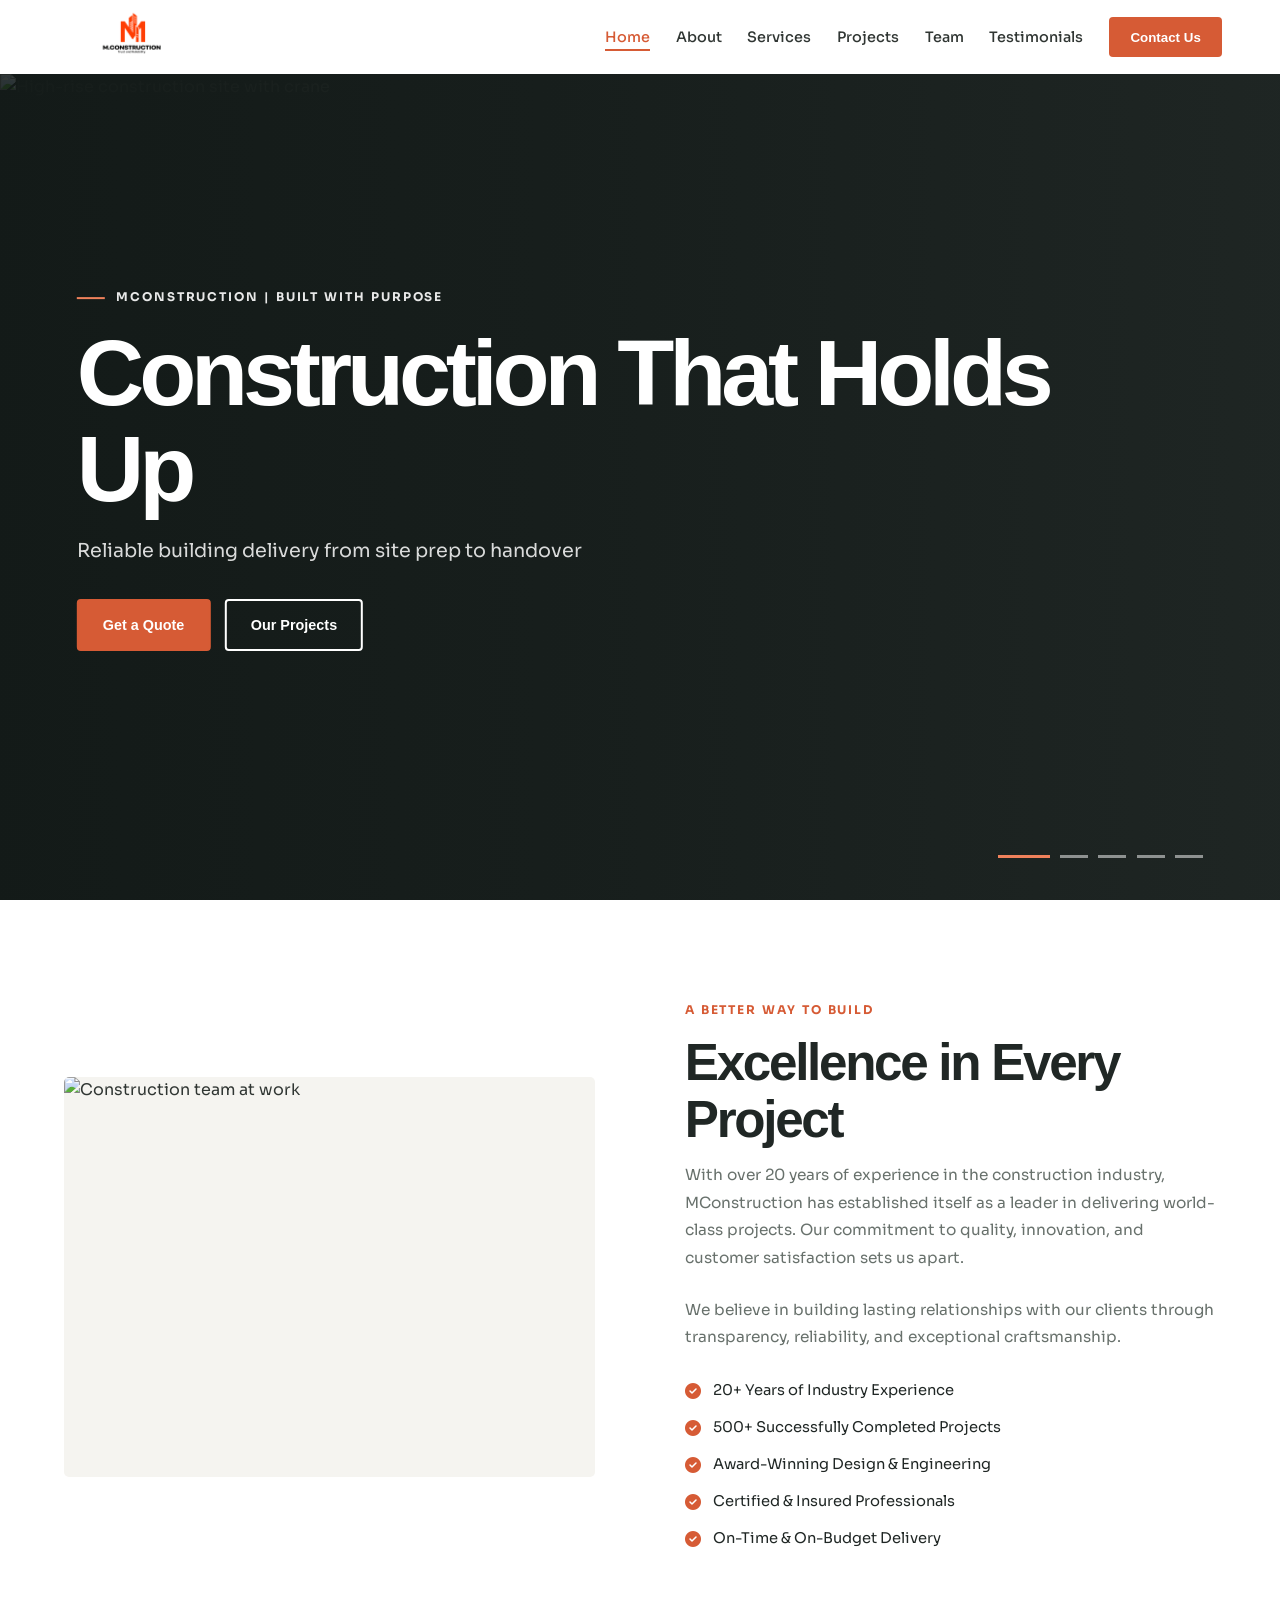
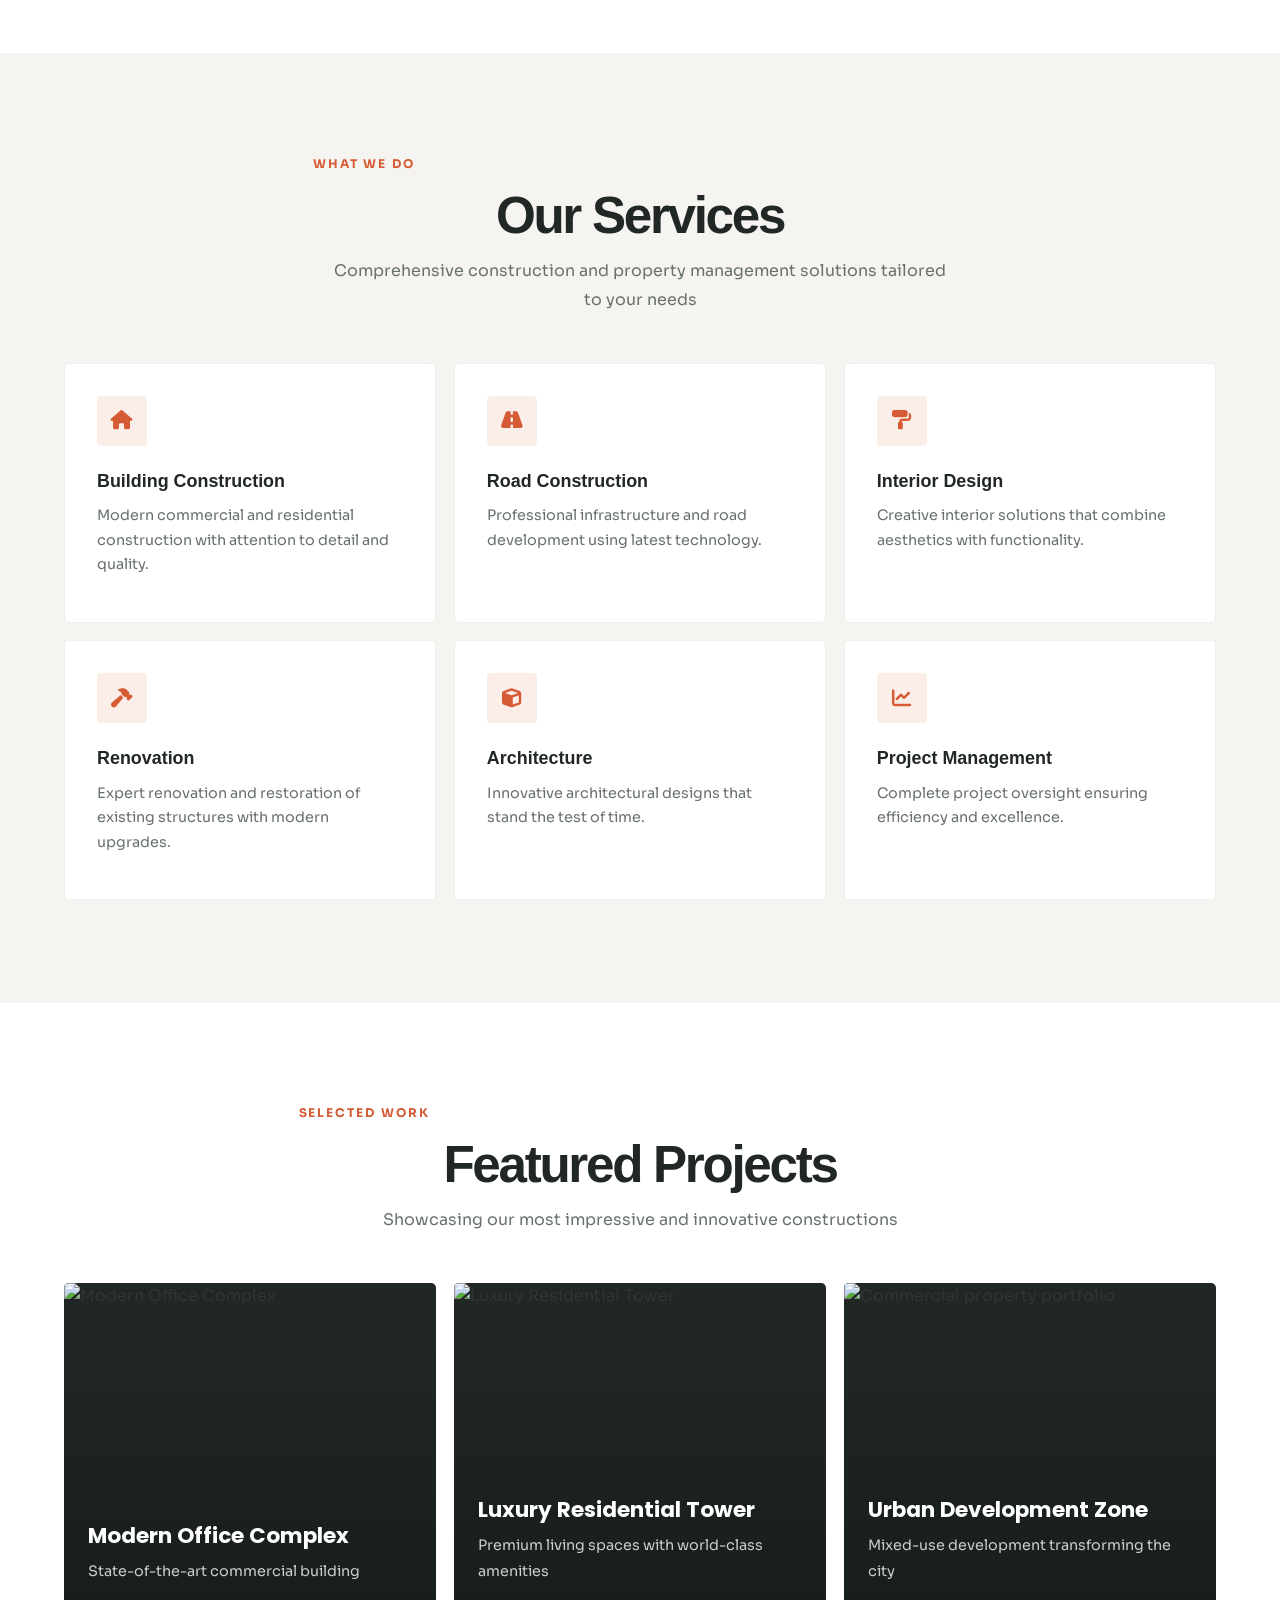
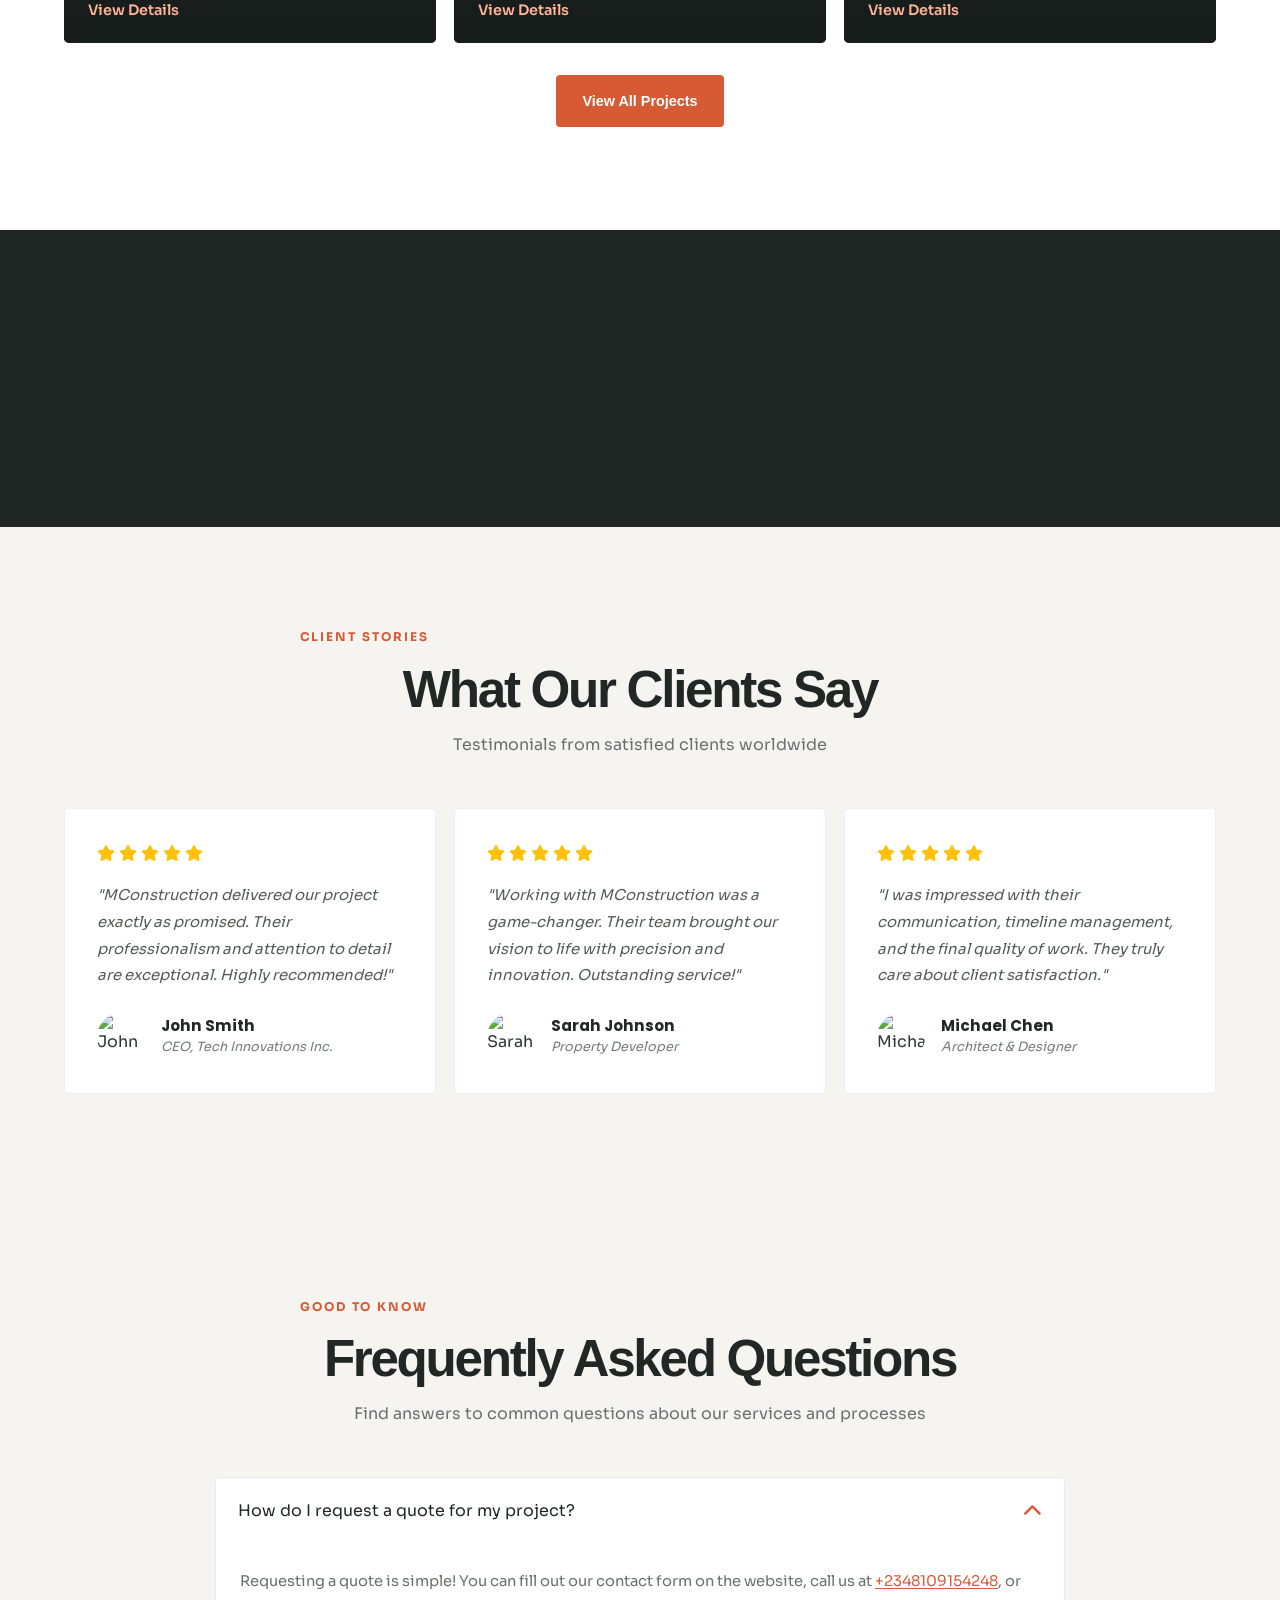
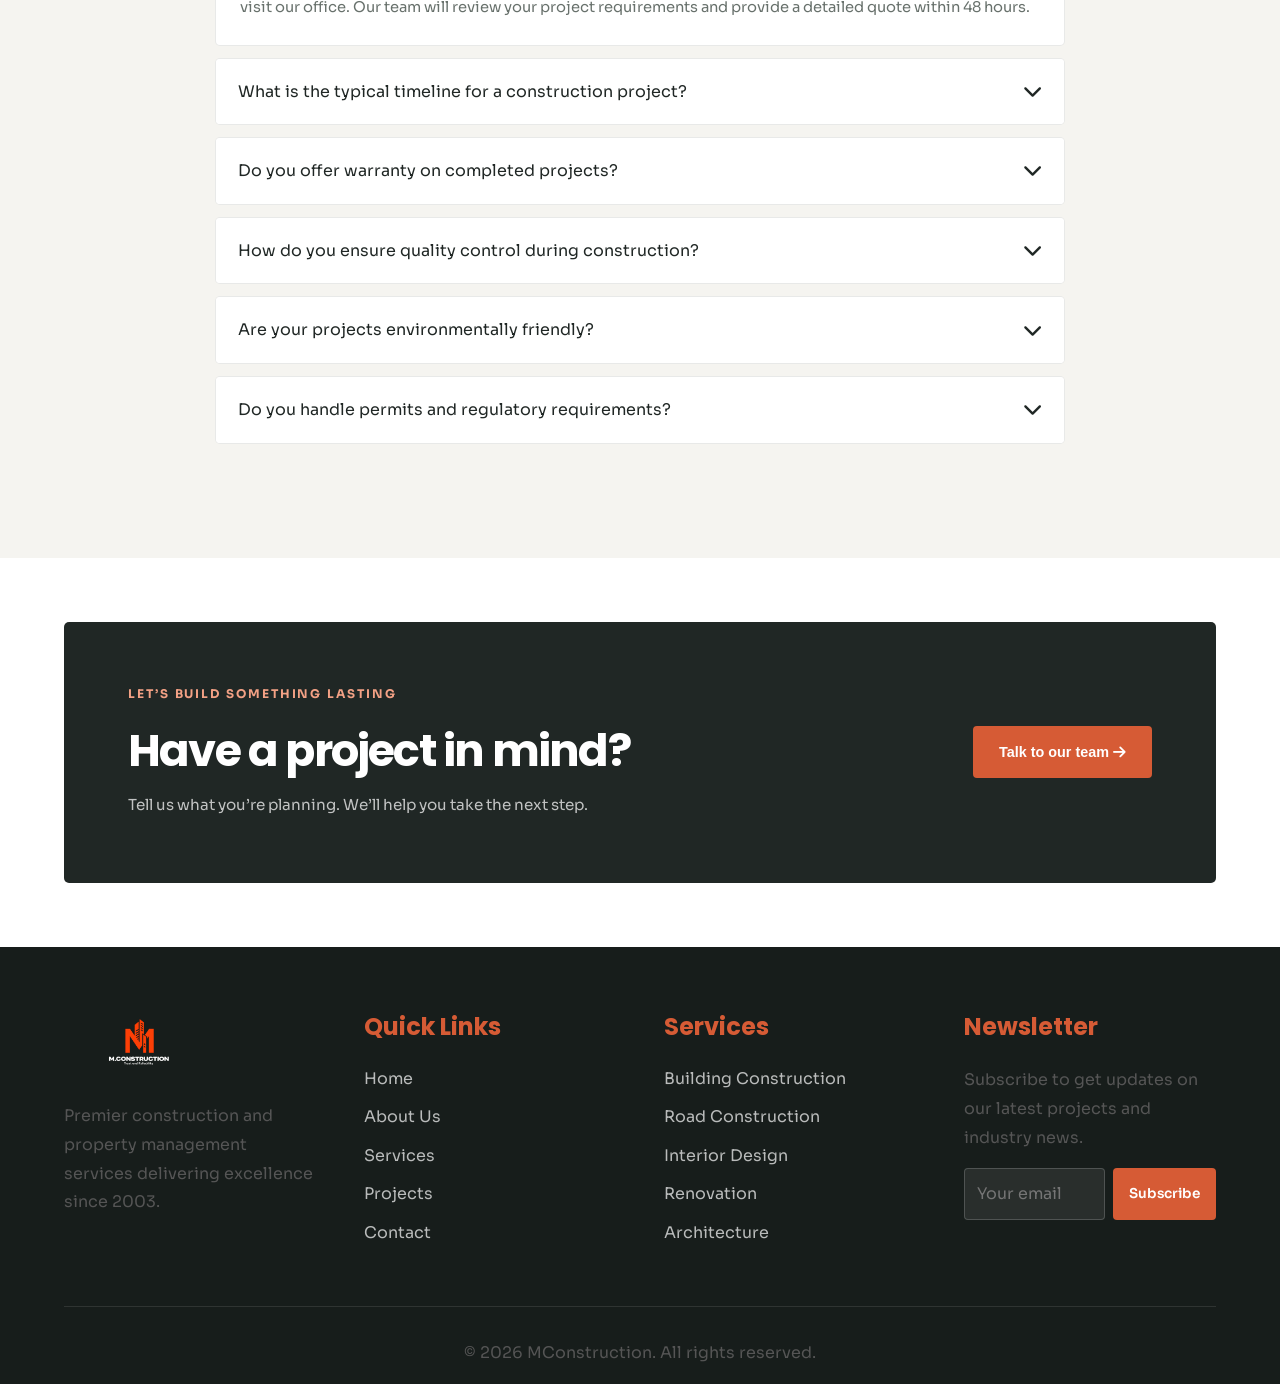
==== commit 38fb2cb5: "Replace the content of the HTML files with the new content and add robots.txt and sitemap.xml files " ====
--- a/index.html
+++ b/index.html
@@ -3,10 +3,32 @@
 <head>
     <meta charset="UTF-8">
     <meta name="viewport" content="width=device-width, initial-scale=1.0">
-    <meta name="description" content="MConstruction - Premier Construction & Property Management Services">
+    <meta name="description" content="MConstruction provides building and road construction, renovation, architecture, project management and property management services. Explore our projects.">
     <meta name="theme-color" content="#D65B35">
-    <title>MConstruction | Building with Purpose</title>
+    <title>MConstruction | Construction &amp; Property Management</title>
     <link rel="canonical" href="https://mconstruction.com.ng/">
+    <meta property="og:type" content="website">
+    <meta property="og:site_name" content="MConstruction">
+    <meta property="og:title" content="MConstruction | Construction &amp; Property Management">
+    <meta property="og:description" content="Building and road construction, renovation, architecture, project management and property management services.">
+    <meta property="og:url" content="https://mconstruction.com.ng/">
+    <meta property="og:image" content="https://mconstruction.com.ng/images/hero-construction-site.png">
+    <meta property="og:image:alt" content="MConstruction building and construction project">
+    <meta name="twitter:card" content="summary_large_image">
+    <meta name="twitter:title" content="MConstruction | Construction &amp; Property Management">
+    <meta name="twitter:description" content="Building and road construction, renovation, architecture, project management and property management services.">
+    <meta name="twitter:image" content="https://mconstruction.com.ng/images/hero-construction-site.png">
+    <script type="application/ld+json">
+        {
+            "@context": "https://schema.org",
+            "@type": "GeneralContractor",
+            "name": "MConstruction",
+            "url": "https://mconstruction.com.ng/",
+            "image": "https://mconstruction.com.ng/images/hero-construction-site.png",
+            "telephone": "+2348109154248",
+            "description": "Building and road construction, renovation, architecture, project management and property management services."
+        }
+    </script>
     <link rel="preconnect" href="https://fonts.googleapis.com">
     <link rel="preconnect" href="https://fonts.gstatic.com" crossorigin>
     <link href="https://fonts.googleapis.com/css2?family=Poppins:wght@300;400;500;600;700;800&family=Sora:wght@400;500;600;700&display=swap" rel="stylesheet">
@@ -53,23 +75,23 @@
         <section class="hero">
             <div class="carousel">
                 <div class="carousel-slide active" aria-hidden="false">
-                    <img src="images/hero-construction-site.png" alt="High-rise construction site with crane">
+                    <img src="https://images.unsplash.com/photo-1504307651254-35680f356dfd?auto=format&fit=crop&w=1600&q=80" alt="High-rise construction site with crane">
                     <div class="carousel-overlay"></div>
                 </div>
                 <div class="carousel-slide" aria-hidden="true">
-                    <img src="images/hero-property-management.png" alt="Managed commercial property portfolio">
+                    <img src="https://images.unsplash.com/photo-1552664730-d307ca884978?auto=format&fit=crop&w=1600&q=80" alt="Managed commercial property portfolio">
                     <div class="carousel-overlay"></div>
                 </div>
                 <div class="carousel-slide" aria-hidden="true">
-                    <img src="images/hero-residential-development.png" alt="Residential estate development">
+                    <img src="https://images.unsplash.com/photo-1512917774080-9991f1c4c750?auto=format&fit=crop&w=1600&q=80" alt="Residential estate development">
                     <div class="carousel-overlay"></div>
                 </div>
                 <div class="carousel-slide" aria-hidden="true">
-                    <img src="images/hero-road-infrastructure.png" alt="Road and infrastructure construction">
+                    <img src="https://images.unsplash.com/photo-1503387762-592deb58ef4e?auto=format&fit=crop&w=1600&q=80" alt="Road and infrastructure construction">
                     <div class="carousel-overlay"></div>
                 </div>
                 <div class="carousel-slide" aria-hidden="true">
-                    <img src="images/hero-interior-fitout.png" alt="Interior fit-out and facility upgrade">
+                    <img src="https://images.unsplash.com/photo-1505693416388-ac5ce068fe85?auto=format&fit=crop&w=1600&q=80" alt="Interior fit-out and facility upgrade">
                     <div class="carousel-overlay"></div>
                 </div>
 
@@ -98,7 +120,7 @@
             <div class="container">
                 <div class="about-content reveal">
                     <div class="about-img">
-                        <img src="https://images.unsplash.com/photo-1504384308090-c894fdcc538d?w=600&h=600&fit=crop" alt="Modern workspace" loading="lazy" decoding="async">
+                        <img src="https://images.unsplash.com/photo-1541888946425-d81bb19240f5?auto=format&fit=crop&w=900&q=80" alt="Construction team at work" loading="lazy" decoding="async">
                     </div>
                     <div class="about-text">
                         <p class="section-eyebrow">A better way to build</p>
@@ -185,27 +207,27 @@
                 </div>
                 <div class="grid-3 reveal">
                     <div class="project-item">
-                        <img src="https://images.unsplash.com/photo-1486325212027-8081e485255e?w=400&h=300&fit=crop" alt="Modern Office Complex" loading="lazy" decoding="async">
+                        <img src="https://images.unsplash.com/photo-1486406146926-c627a92ad1ab?auto=format&fit=crop&w=900&q=80" alt="Modern Office Complex" loading="lazy" decoding="async">
                         <div class="project-overlay">
                             <h3>Modern Office Complex</h3>
                             <p>State-of-the-art commercial building</p>
-                            <button class="project-btn" type="button" aria-haspopup="dialog" onclick="openProjectModal('Modern Office Complex', 'https://images.unsplash.com/photo-1486325212027-8081e485255e?w=800&h=600&fit=crop', 'A stunning 50-story commercial complex featuring modern architecture and sustainable design. Completed in 2023.')">View Details</button>
+                            <button class="project-btn" type="button" aria-haspopup="dialog" onclick="openProjectModal('Modern Office Complex', 'https://images.unsplash.com/photo-1486406146926-c627a92ad1ab?auto=format&fit=crop&w=1200&q=80', 'A stunning 50-story commercial complex featuring modern architecture and sustainable design. Completed in 2023.')">View Details</button>
                         </div>
                     </div>
                     <div class="project-item">
-                        <img src="https://images.unsplash.com/photo-1495521821757-a1efb6729352?w=400&h=300&fit=crop" alt="Luxury Residential Tower" loading="lazy" decoding="async">
+                        <img src="https://images.unsplash.com/photo-1494526585095-c41746248156?auto=format&fit=crop&w=900&q=80" alt="Luxury Residential Tower" loading="lazy" decoding="async">
                         <div class="project-overlay">
                             <h3>Luxury Residential Tower</h3>
                             <p>Premium living spaces with world-class amenities</p>
-                            <button class="project-btn" type="button" aria-haspopup="dialog" onclick="openProjectModal('Luxury Residential Tower', 'https://images.unsplash.com/photo-1495521821757-a1efb6729352?w=800&h=600&fit=crop', 'An exquisite 35-story residential tower featuring 250 luxury apartments with premium finishes and amenities. Completed in 2023.')">View Details</button>
+                            <button class="project-btn" type="button" aria-haspopup="dialog" onclick="openProjectModal('Luxury Residential Tower', 'https://images.unsplash.com/photo-1494526585095-c41746248156?auto=format&fit=crop&w=1200&q=80', 'An exquisite 35-story residential tower featuring 250 luxury apartments with premium finishes and amenities. Completed in 2023.')">View Details</button>
                         </div>
                     </div>
                     <div class="project-item">
-                        <img src="images/hero-property-management.png" alt="Commercial property portfolio" loading="lazy" decoding="async">
+                        <img src="https://images.unsplash.com/photo-1460317442991-0ec209397118?auto=format&fit=crop&w=900&q=80" alt="Commercial property portfolio" loading="lazy" decoding="async">
                         <div class="project-overlay">
                             <h3>Urban Development Zone</h3>
                             <p>Mixed-use development transforming the city</p>
-                            <button class="project-btn" type="button" aria-haspopup="dialog" onclick="openProjectModal('Urban Development Zone', 'images/hero-property-management.png', 'A comprehensive urban development project featuring retail, residential, and office spaces. A landmark transformation of the city center. Completed in 2023.')">View Details</button>
+                            <button class="project-btn" type="button" aria-haspopup="dialog" onclick="openProjectModal('Urban Development Zone', 'https://images.unsplash.com/photo-1460317442991-0ec209397118?auto=format&fit=crop&w=1200&q=80', 'A comprehensive urban development project featuring retail, residential, and office spaces. A landmark transformation of the city center. Completed in 2023.')">View Details</button>
                         </div>
                     </div>
                 </div>
